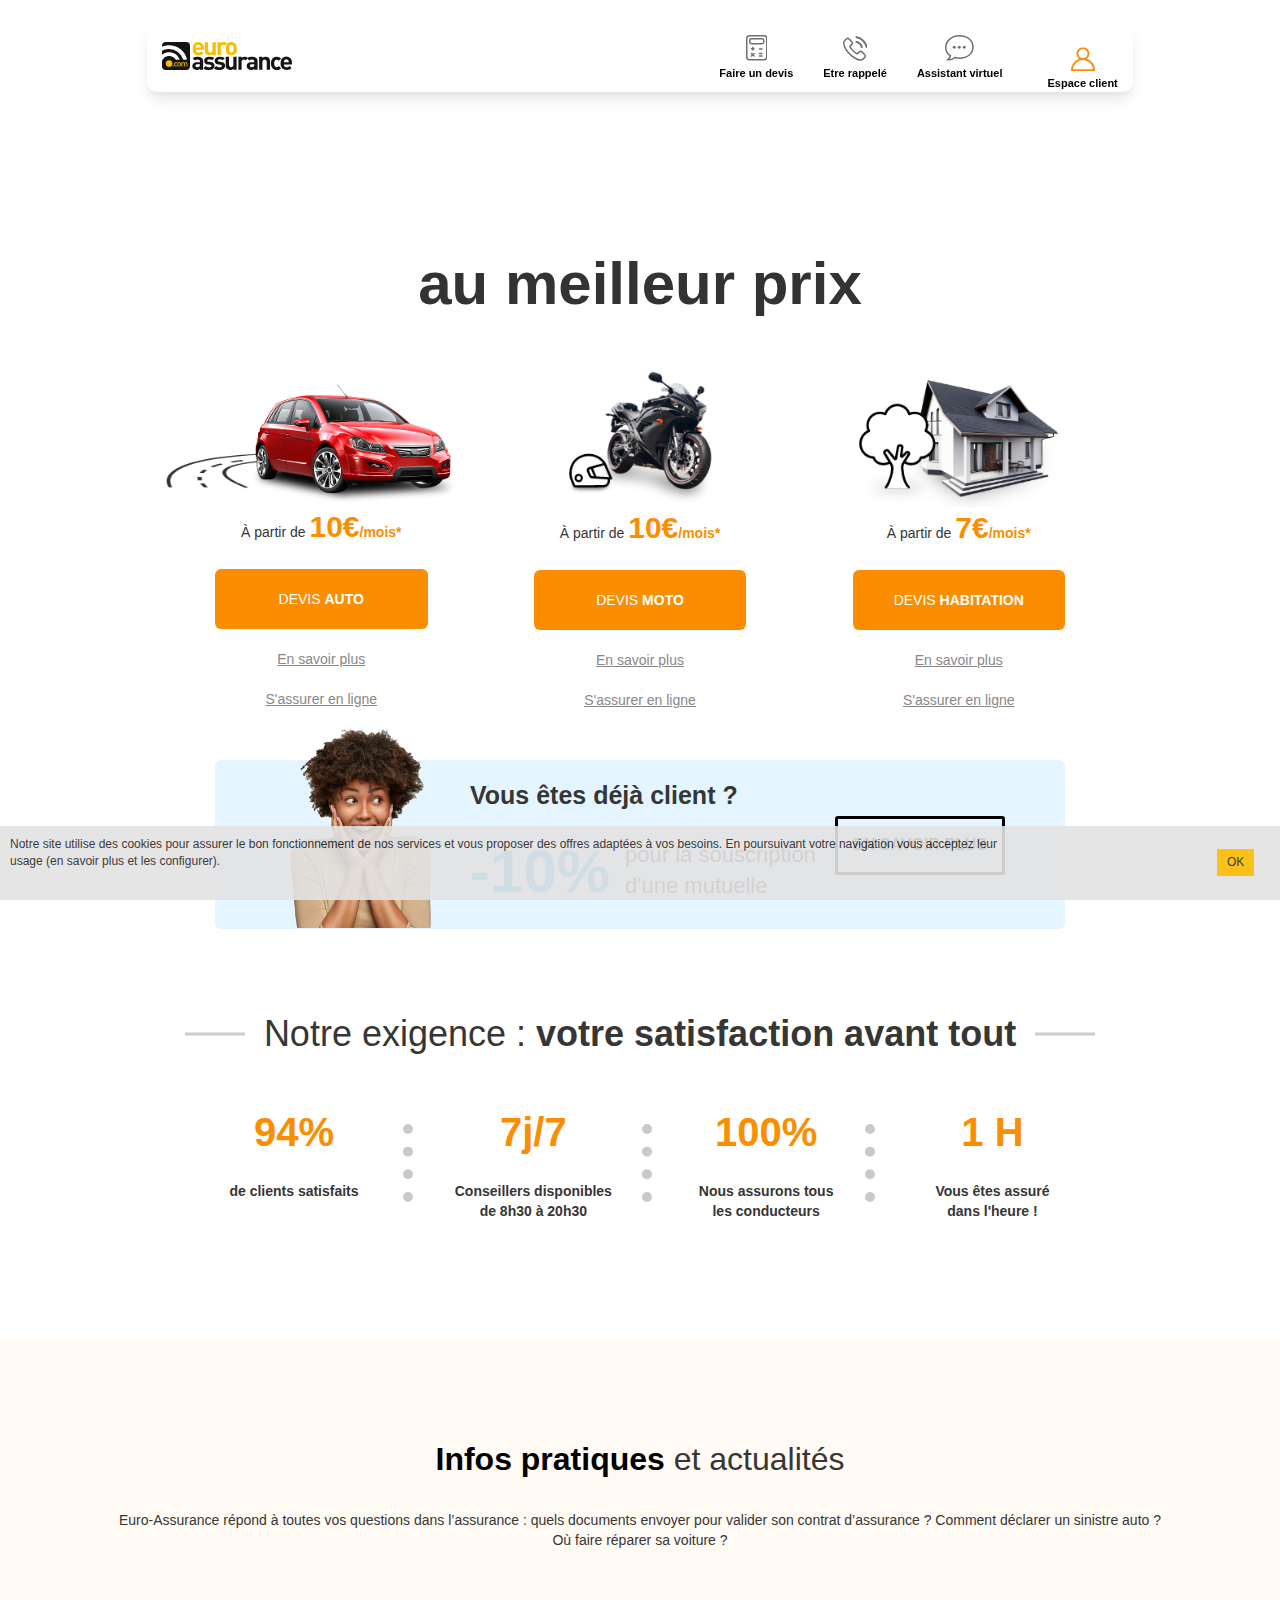
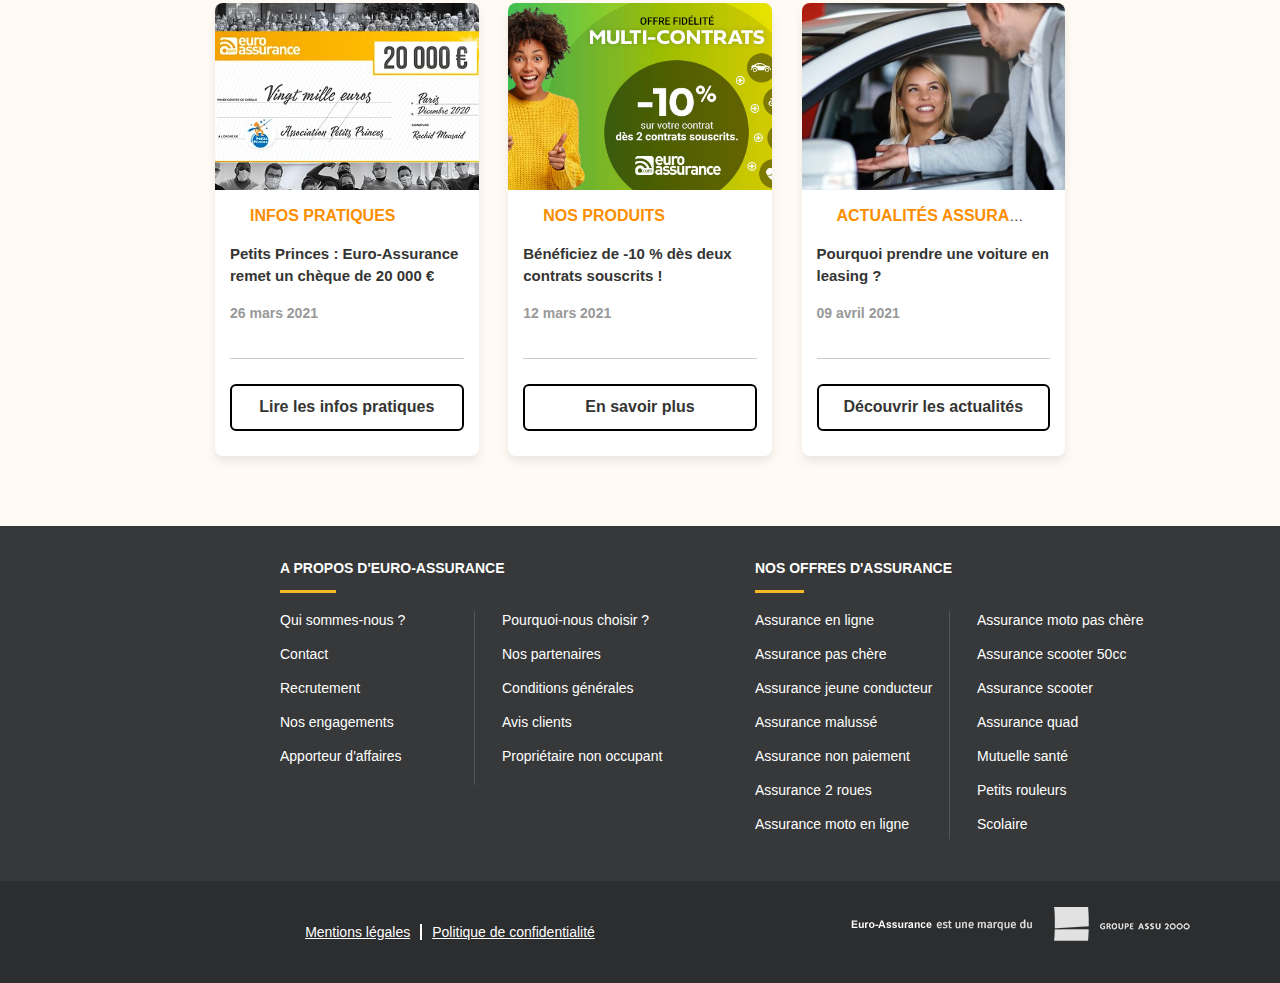
==== index.html @ 983e8f06 "Init" ====
<!DOCTYPE html>
<!-- saved from url=(0074)https://web.archive.org/web/20210410021031/https://www.euro-assurance.com/ -->
<html lang="fr" class="no-js js" data-kantu="1"><head><meta http-equiv="Content-Type" content="text/html; charset=UTF-8"><script async="" src="./misc/di.js.téléchargement"></script><script type="text/javascript" async="" src="./misc/f.txt" charset="utf-8" id="tc_script_0.44327417695473254"></script><script src="./misc/analytics.js.téléchargement" type="text/javascript"></script>
<script type="text/javascript">window.addEventListener('DOMContentLoaded',function(){var v=archive_analytics.values;v.service='wb';v.server_name='wwwb-app12.us.archive.org';v.server_ms=302;archive_analytics.send_pageview({});});</script><script type="text/javascript" src="./misc/playback.bundle.js.téléchargement" charset="utf-8"></script>
<script type="text/javascript" src="./misc/wombat.js.téléchargement" charset="utf-8"></script>
<script type="text/javascript">
  __wm.init("https://web.archive.org/web");
  __wm.wombat("https://www.euro-assurance.com/","20210410021031","https://web.archive.org/","web","/_static/",
	      "1618020631");
</script>
<link rel="stylesheet" type="text/css" href="./misc/banner-styles.css">
<link rel="stylesheet" type="text/css" href="./misc/iconochive.css">
<!-- End Wayback Rewrite JS Include -->
<script>fstrz=false;BOOMR_lstart = new Date().getTime();FRZ_GLOBAL_CUSTOMER_KEY="5998";BOOMR_GLOBAL_CONFIG = {beacon_url: "https://web.archive.org/web/20210410021031/https://www.euro-assurance.com/fstrz/r/stats-euwest1.fzcdn.net/beacon"};(function(){if(!window.BOOMR||!window.BOOMR.version&&!window.BOOMR.snippetExecuted){window.BOOMR=window.BOOMR||{},window.BOOMR.snippetStart=(new Date).getTime(),window.BOOMR.snippetExecuted=!0,window.BOOMR.snippetVersion=12,window.BOOMR.url="https://web.archive.org/web/20210410021031/https://www.euro-assurance.com/fstrz/r/stats-euwest1.fzcdn.net/boomerang-1.650.0.1574759547.0.min.js";var where=document.currentScript||document.getElementsByTagName("script")[0],promoted=!1,LOADER_TIMEOUT=3e3;window.addEventListener?window.addEventListener("load",boomerangSaveLoadTime,!1):window.attachEvent&&window.attachEvent("onload",boomerangSaveLoadTime);var win=window;"performance"in win&&win.performance&&win.performance.timing&&win.performance.timing.loadEventStart||"complete"===document.readyState?boomerangLoad():win.addEventListener?win.addEventListener("load",windowOnLoad,!1):win.attachEvent&&win.attachEvent("onload",windowOnLoad)}function promote(){if(!promoted){var script=document.createElement("script");script.id="boomr-scr-as",script.src=window.BOOMR.url,script.async=!0,where.parentNode.appendChild(script),promoted=!0}}function iframeLoader(wasFallback){promoted=!0;var dom,doc=document,bootstrap,iframe,iframeStyle,win=window;if(window.BOOMR.snippetMethod=wasFallback?"if":"i",bootstrap=function(parent,scriptId){var script=doc.createElement("script");script.id=scriptId||"boomr-if-as",script.src=window.BOOMR.url,BOOMR_lstart=(new Date).getTime(),(parent=parent||doc.body).appendChild(script)},!window.addEventListener&&window.attachEvent&&navigator.userAgent.match(/MSIE [67]./))return window.BOOMR.snippetMethod="s",void bootstrap(where.parentNode,"boomr-async");(iframe=document.createElement("IFRAME")).src="about:blank",iframe.title="",iframe.role="presentation",iframe.loading="eager",(iframeStyle=(iframe.frameElement||iframe).style).width=0,iframeStyle.height=0,iframeStyle.border=0,iframeStyle.display="none",where.parentNode.appendChild(iframe);try{win=iframe.contentWindow,doc=win.document.open()}catch(e){dom=document.domain,iframe.src="javascript:var d=document.open();d.domain='"+dom+"';void(0);",win=iframe.contentWindow,doc=win.document.open()}dom?(doc._boomrl=function(){this.domain=dom,bootstrap()},doc.write("<body onload='document._boomrl();'>")):(win._boomrl=function(){bootstrap()},win.addEventListener?win.addEventListener("load",win._boomrl,!1):win.attachEvent&&win.attachEvent("onload",win._boomrl)),doc.close()}function boomerangLoad(){var link=document.createElement("link");link.relList&&"function"==typeof link.relList.supports&&link.relList.supports("preload")&&"as"in link?(window.BOOMR.snippetMethod="p",link.href=window.BOOMR.url,link.rel="preload",link.as="script",link.addEventListener("load",promote),link.addEventListener("error",(function(){iframeLoader(!0)})),setTimeout((function(){promoted||iframeLoader(!0)}),LOADER_TIMEOUT),BOOMR_lstart=(new Date).getTime(),where.parentNode.appendChild(link)):iframeLoader(!1)}function boomerangSaveLoadTime(e){window.BOOMR_onload=e&&e.timeStamp||(new Date).getTime()}function windowOnLoad(e){boomerangSaveLoadTime(e),setTimeout(boomerangLoad,0)}})();;</script>
  
  <meta content="width=device-width, initial-scale=1, maximum-scale=1" name="viewport">
  <title>Assurance auto, 2 roues, habitation - Euro-Assurance</title>
  <!--[if IE]><![endif]-->

<link rel="shortcut icon" href="https://web.archive.org/web/20210410021031im_/https://www.euro-assurance.com/sites/all/themes/custom/ea/html/desktop/images/favicon.ico" type="image/vnd.microsoft.icon">
<meta name="description" content="Votre assurance en ligne sur Euro-Assurance : courtier en assurance auto, moto, scooter et habitation. Devis gratuit et sans engagement.">
<meta name="generator" content="Drupal 7 (http://drupal.org)">
<link rel="canonical" href="https://web.archive.org/web/20210410021031/https://www.euro-assurance.com/">
<link rel="shortlink" href="https://web.archive.org/web/20210410021031/https://www.euro-assurance.com/">
<script type="text/javascript">window.kameleoonLoadingTimeout=1000;window.kameleoonQueue=kameleoonQueue||[];window.kameleoonStartLoadTime=new Date().getTime();if(!document.getElementById("kameleoonLoadingStyleSheet")&&!window.kameleoonDisplayPageTimeOut){var b=document.getElementsByTagName("script")[0];var c="* { visibility: hidden !important; background-image: none !important; }";var d=document.createElement("style");d.type="text/css";d.id="kameleoonLoadingStyleSheet";if(d.styleSheet){d.styleSheet.cssText=c}else{d.appendChild(document.createTextNode(c))}b.parentNode.insertBefore(d,b);window.kameleoonDisplayPage=function(e){if(!e){window.kameleoonTimeout=true}if(d.parentNode){d.parentNode.removeChild(d)}};window.kameleoonDisplayPageTimeOut=window.setTimeout(window.kameleoonDisplayPage,kameleoonLoadingTimeout)};</script>
<script type="text/javascript" src="./misc/kameleoon.js.téléchargement" async="true"></script><meta property="og:site_name" content="Euro Assurance">
<meta property="og:type" content="website">
<meta property="og:url" content="https://web.archive.org/web/20210410021031/https://www.euro-assurance.com/">
<meta property="og:title" content="Assurance auto, 2 roues, habitation - Euro-Assurance">
<meta property="og:description" content="Votre assurance en ligne sur Euro-Assurance : courtier en assurance auto, moto, scooter et habitation. Devis gratuit et sans engagement.">
<meta itemprop="name" content="Euro Assurance">
<meta name="google-site-verification" content="ds05KDS5yDEhE_iGtbTRXfi654qirUCCuFR5kE83rmo">
<noscript><iframe src="//web.archive.org/web/20210410021031if_/https://redirect1207.tagcommander.com/utils/noscript.php?id=2&amp;amp;amp;mode=iframe" width="1" height="1" rel="noindex,nofollow"/>
</noscript>  <link type="text/css" rel="stylesheet" href="./misc/css__qIBq_9tiaeveBXQemImBWTWK6DyTpMRIu-HMx687T7Y__07KJFGp1AFfUG1MCM8dTjbymkbqiF1RNSVvhlpgEocc__3mENYGzsCsnCvktbGt7_fWN9IJc759X5ycbFdyeZ2_E.css" media="all">
<link type="text/css" rel="stylesheet" href="./misc/css__Oi4HbNRkWKoqBOgUm60Rj7aD_yK8hUet2hAb31PlP_U__fr5c3e_DAOZP9qVfDhmmehM4gIUiSqgYQ_C34fcNAhE__3mENYGzsCsnCvktbGt7_fWN9IJc759X5ycbFdyeZ2_E.css" media="all">
  <script type="text/javascript" src="./misc/js___FxFisPbcctP-u1eMTmBbhtoaVcf10Kvov9lv5ayyHk__qnqM4vWuLLEkb0CDZahWRgkH-d9oyqPTMWTqDNiszXU__3mENYGzsCsnCvktbGt7_fWN9IJc759X5ycbFdyeZ2_E.js.téléchargement"></script>
<script type="text/javascript" src="./misc/js__AMuAJ6AEv4dLaqxRcXYa9KZOcXQymhyoK3CoVzDQ4S4__8HcchDmVYM_YXwstm-VEtsLojOc9hbANH3pFX6_cQj0__3mENYGzsCsnCvktbGt7_fWN9IJc759X5ycbFdyeZ2_E.js.téléchargement"></script>
<script type="text/javascript" src="./misc/js__W3J4tpj5Heqz9yITPXR5_4M-zfjAhNkaKVlfmRJFz60__RZITJB8kkl-ilakeM3jNCmX9fWULMp46H-tZqbTx99w__3mENYGzsCsnCvktbGt7_fWN9IJc759X5ycbFdyeZ2_E.js.téléchargement"></script>
<script type="text/javascript" src="./misc/tc_head_frea.js.téléchargement"></script><script id="tc_script_231_1" src="./misc/js"></script>
<script type="text/javascript" src="./misc/js__I72vJK_caz3l_AJfn3Z79KG_8Prweydrtv2UegQl-b0__EWpr7uWq781ByUkerfiMBIUZXZa81shq9RiOpDYuMSE__3mENYGzsCsnCvktbGt7_fWN9IJc759X5ycbFdyeZ2_E.js.téléchargement"></script>
<script type="text/javascript" src="./misc/js__HP4eT0Nzh_XvPj__3BzoMD8eXhBuGJmQvqdPMz0bnrs____VmsCSDC7cXQeScaCaZbI-jaUAKEdHxPmsfDt9bXx4__3mENYGzsCsnCvktbGt7_fWN9IJc759X5ycbFdyeZ2_E.js.téléchargement"></script>
<script type="text/javascript">
<!--//--><![CDATA[//><!--
jQuery.extend(Drupal.settings,{"basePath":"\/","pathPrefix":"","ajaxPageState":{"theme":"ea","theme_token":"hXK5nDeXQx29eQVi-ezxH0ltrK_nRJPlG440DEYYVrc","jquery_version":"1.11","css":{"modules\/system\/system.base.css":1,"misc\/ui\/jquery.ui.core.css":1,"misc\/ui\/jquery.ui.theme.css":1,"modules\/comment\/comment.css":1,"sites\/all\/modules\/contrib\/date\/date_api\/date.css":1,"sites\/all\/modules\/contrib\/date\/date_popup\/themes\/datepicker.1.7.css":1,"modules\/user\/user.css":1,"sites\/all\/modules\/contrib\/video_filter\/video_filter.css":1,"sites\/all\/modules\/contrib\/youtube\/css\/youtube.css":1,"sites\/all\/modules\/contrib\/views\/css\/views.css":1,"sites\/all\/modules\/contrib\/ckeditor\/css\/ckeditor.css":1,"sites\/all\/modules\/contrib\/ctools\/css\/modal.css":1,"sites\/all\/modules\/contrib\/ctools\/css\/ctools.css":1,"sites\/all\/modules\/contrib\/panels\/css\/panels.css":1,"sites\/all\/themes\/custom\/ea\/html\/desktop\/css\/hp-v2.css":1,"sites\/all\/modules\/contrib\/addtoany\/addtoany.css":1,"sites\/all\/themes\/custom\/ea\/html\/lib\/royalslider\/royalslider.min.css":1,"sites\/all\/themes\/custom\/ea\/html\/lib\/royalslider\/skins\/default-inverted\/rs-default-inverted.min.css":1,"sites\/all\/themes\/custom\/ea\/html\/lib\/lightview\/css\/lightview.min.css":1,"sites\/all\/themes\/custom\/ea\/html\/lib\/easy-autocomplete\/easy-autocomplete.min.css":1,"sites\/all\/themes\/custom\/ea\/html\/lib\/easy-autocomplete\/easy-autocomplete.themes.min.css":1,"sites\/all\/themes\/custom\/ea\/html\/lib\/bootstrap\/css\/bootstrap.min.css":1,"sites\/all\/themes\/custom\/ea\/html\/desktop\/css\/style.css":1,"sites\/all\/themes\/custom\/ea\/html\/desktop\/css\/new-style.css":1,"sites\/all\/themes\/custom\/ea\/ea_custom.css":1},"js":{"sites\/all\/themes\/custom\/ea\/restore-jquery.js":1,"sites\/all\/themes\/custom\/ea\/html\/lib\/bootstrap\/js\/bootstrap.min.js":1,"sites\/all\/themes\/custom\/ea\/html\/lib\/waypoints\/js\/jquery.waypoints.min.js":1,"sites\/all\/themes\/custom\/ea\/html\/lib\/velocity\/js\/jquery.velocity.min.js":1,"sites\/all\/themes\/custom\/ea\/html\/lib\/velocity\/js\/velocity.ui.min.js":1,"sites\/all\/themes\/custom\/ea\/html\/lib\/infinite\/js\/infinite.min.js":1,"sites\/all\/themes\/custom\/ea\/html\/lib\/match-height\/js\/jquery.matchHeight.min.js":1,"sites\/all\/themes\/custom\/ea\/html\/lib\/image-scale\/js\/image-scale.min.js":1,"sites\/all\/themes\/custom\/ea\/html\/lib\/imagesloaded\/js\/imagesloaded.pkgd.min.js":1,"sites\/all\/themes\/custom\/ea\/html\/lib\/sticky\/js\/sticky.min.js":1,"sites\/all\/themes\/custom\/ea\/html\/lib\/webfontloader\/js\/webfontloader.min.js":1,"sites\/all\/themes\/custom\/ea\/html\/lib\/jquery-validation\/js\/jquery.validate.min.js":1,"sites\/all\/themes\/custom\/ea\/html\/lib\/flexnav\/js\/jquery.flexnav.min.js":1,"sites\/all\/modules\/contrib\/jquery_update\/replace\/jquery\/1.11\/jquery.min.js":1,"misc\/jquery.once.js":1,"misc\/drupal.js":1,"sites\/all\/modules\/contrib\/jquery_update\/replace\/ui\/ui\/minified\/jquery.ui.core.min.js":1,"sites\/all\/modules\/contrib\/jquery_update\/replace\/jquery.form\/3\/jquery.form.min.js":1,"misc\/ajax.js":1,"sites\/all\/modules\/contrib\/jquery_update\/js\/jquery_update.js":1,"public:\/\/languages\/fr_ffR3D2_zoeCN1UjVyL6syr9LMrceK4zKsXupXD4L9ME.js":1,"sites\/all\/modules\/contrib\/ctools\/js\/modal.js":1,"sites\/all\/themes\/custom\/ea\/apps-over.js":1,"sites\/all\/themes\/custom\/ea\/apps-ea.js":1,"sites\/all\/modules\/custom\/ea_common\/js\/ea_common_modal.js":1,"\/external\/assets\/tc_head_frea.js":1}},"CToolsModal":{"loadingText":"Loading...","closeText":"Close Window","closeImage":"\u003Cimg typeof=\u0022foaf:Image\u0022 src=\u0022https:\/\/www.euro-assurance.com\/sites\/all\/modules\/contrib\/ctools\/images\/icon-close-window.png\u0022 alt=\u0022Close window\u0022 title=\u0022Close window\u0022 \/\u003E","throbber":"\u003Cimg typeof=\u0022foaf:Image\u0022 src=\u0022https:\/\/www.euro-assurance.com\/sites\/all\/modules\/contrib\/ctools\/images\/throbber.gif\u0022 alt=\u0022En cours de chargement\u0022 title=\u0022Loading...\u0022 \/\u003E"},"amae-modal-style":{"modalSize":{"type":"dynamic","width":400,"height":400,"addWidth":0,"addHeight":0,"contentRight":60,"contentBottom":80},"modalOptions":{"opacity":0.6,"background-color":"#000"},"animation":"fadeIn","modalTheme":"amae_common_modal_popup"},"amae-modal-style-error":{"modalSize":{"type":"dynamic","width":400,"height":400,"addWidth":0,"addHeight":0,"contentRight":60,"contentBottom":80},"modalOptions":{"opacity":0.6,"background-color":"#000"},"animation":"fadeIn","modalTheme":"amae_common_modal_popup_error"},"ea-modal-style":{"modalSize":{"type":"dynamic","width":400,"height":400,"addWidth":0,"addHeight":0,"contentRight":60,"contentBottom":80},"modalOptions":{"opacity":0.6,"background-color":"#000"},"animation":"fadeIn","modalTheme":"ea_common_modal_popup"},"ea-modal-style-error":{"modalSize":{"type":"dynamic","width":400,"height":400,"addWidth":0,"addHeight":0,"contentRight":60,"contentBottom":80},"modalOptions":{"opacity":0.6,"background-color":"#000"},"animation":"fadeIn","modalTheme":"ea_common_modal_popup_error"},"ea_sharecount_entity_id":"21422","better_exposed_filters":{"views":{"hp_actus":{"displays":{"block":{"filters":[]},"block_1":{"filters":[]},"block_2":{"filters":[]}}}}},"video_filter":{"url":{"ckeditor":"\/video_filter\/dashboard\/ckeditor"},"instructions_url":"\/video_filter\/instructions","modulepath":"sites\/all\/modules\/contrib\/video_filter"},"pathToTheme":"https:\/\/web.archive.org\/web\/20210410021031\/https:\/\/www.euro-assurance.com\/sites\/all\/themes\/custom\/ea"});
//--><!]]>
</script>
<script type="text/javascript" async="" src="./misc/smarttag.js.téléchargement"></script><script type="text/javascript" src="chrome-extension://aadgmnobpdmgmigaicncghmmoeflnamj/ng-inspector.js"></script><link rel="prefetch" href="https://web.archive.org/web/20210410021031/https://www.euro-assurance.com/index.php"><link rel="prefetch" href="https://web.archive.org/web/20210410021031/https://www.euro-assurance.com/Proximeo/connexionClient.do"><link rel="prefetch" href="https://web.archive.org/web/20210410021031/https://www.euro-assurance.com/callback/nojs/head/0000000000/21422"><link rel="prefetch" href="https://web.archive.org/web/20210410021031/https://www.euro-assurance.com/"><link rel="prefetch" href="https://web.archive.org/web/20210410021031/https://www.euro-assurance.com/devis-auto"><style type="text/css" data-di-rand="1618020664211">#footer_tc_privacy_container_text{width:79%;display:inline-block;}#footer_tc_privacy_container_button,#footer_tc_privacy_container_text{vertical-align:middle;}#footer_tc_privacy_container_button{width:19%;display:inline-block;}#footer_tc_privacy_button{float: right;}@media(min-width: 768px) and (max-width: 979px){#footer_tc_privacy_container_text{width:69%;}#footer_tc_privacy_container_button{width:29%;}}@media(max-width: 767px)   {#footer_tc_privacy_container_text{width:100%;}#footer_tc_privacy_container_button{width:100%;}#footer_tc_privacy_button{margin:0 0 0 0;float: none;width:100%;}}</style><script id="tc_script_1618020652135" type="text/javascript" src="./misc/sync" async="" defer=""></script></head>
<body id="top" class="html front not-logged-in no-sidebars page-node page-node- page-node-21422 node-type-accueil-v3   home " cz-shortcut-listen="true"><script type="text/javascript" async="" src="./misc/cs.min.js.téléchargement" charset="utf-8" id="tc_script_0.7652949245541838"></script><script type="text/javascript" async="" src="./misc/privacy_7.js.téléchargement" charset="utf-8" id="tc_script_0.2285536694101509"></script><script type="text/javascript" async="" src="./misc/privacy_v2_12.js.téléchargement" charset="utf-8" id="tc_script_0.10444101508916323"></script><!-- BEGIN WAYBACK TOOLBAR INSERT -->
<style type="text/css" data-di-rand="1618020664211">
body {
  margin-top:0 !important;
  padding-top:0 !important;
  /*min-width:800px !important;*/
}
</style>
<script>__wm.rw(0);</script>
<div id="wm-ipp-base" lang="en" style="display: block; direction: ltr;">
</div><div id="wm-ipp-print">The Wayback Machine - https://web.archive.org/web/20210410021031/https://www.euro-assurance.com/</div>
<div id="donato" style="position:relative;width:100%;">
  <div id="donato-base">
    <iframe id="donato-if" src="./misc/donate.html" scrolling="no" frameborder="0" style="width:100%; height:100%">
    </iframe>
  </div>
</div><script type="text/javascript">
__wm.bt(650,27,25,2,"web","https://www.euro-assurance.com/","20210410021031",1996,"/_static/",["/_static/css/banner-styles.css?v=omkqRugM","/_static/css/iconochive.css?v=qtvMKcIJ"], false);
  __wm.rw(1);
</script>
<!-- END WAYBACK TOOLBAR INSERT -->
<div class="overlay-tooltip"></div>

  
<header id="site-header" class="hidden-print">
    
  
    <a href="https://web.archive.org/web/20210410021031/https://www.euro-assurance.com/index.php" class="logo text-center" title="" data-di-id="di-id-638f3d2-cb56e00f">
    <img src="./misc/ea_logo.svg" alt="Euro-Assurance Logo" class="imglogo">
  </a>
  
    
  <div class="site-header-actions">
    <a href="https://web.archive.org/web/20210410021031/https://www.euro-assurance.com/Proximeo/connexionClient.do" title="" id="header-se-connecter" target="_blank" data-di-id="#header-se-connecter">
      <svg xmlns="http://www.w3.org/2000/svg" width="24" height="24" viewBox="0 0 24 24" data-di-rand="1618020664233">
        <defs><style data-di-rand="1618020664211">.c{fill:#fb8e00;}</style></defs>
        <g transform="translate(0)">
          <path class="c" d="M20.485,14.57a11.951,11.951,0,0,0-4.646-2.89,6.472,6.472,0,1,0-7.678,0A12.019,12.019,0,0,0,0,23.055.945.945,0,0,0,.945,24H23.055A.945.945,0,0,0,24,23.055,11.921,11.921,0,0,0,20.485,14.57ZM7.417,6.472A4.583,4.583,0,1,1,12,11.055,4.588,4.588,0,0,1,7.417,6.472ZM1.933,22.111a10.111,10.111,0,0,1,20.133,0Z" transform="translate(0 0)"></path>
        </g>
      </svg>
      <span>Espace client</span>
    </a>
  </div>
  <span class="menu-title">Menu Principal</span>
  <div class="sticky-nav bottom-nav">
    <ul>
      <li>
        <a href="https://web.archive.org/web/20210410021031/https://www.euro-assurance.com/callback/nojs/head/0000000000/21422" class="open-callback ctools-use-modal ctools-modal-ea-modal-style btn-ea btn-as transparent ctools-use-modal-processed" data-di-id="di-id-7d1a1744-cb2f67e4"><svg xmlns="http://www.w3.org/2000/svg" width="21.5" height="25.5" viewBox="0 0 21.5 25.5" data-di-rand="1618020664234"><defs><style data-di-rand="1618020664212">.first-nav-fill{fill:#fff;stroke:#707070;stroke-width:1.5px;}.second-nav-fill{fill:#707070;}</style></defs><g transform="translate(-1314.25 -81.75)"><path class="first-nav-fill" d="M19.25,0H4.75A2.752,2.752,0,0,0,2,2.75v18.5A2.752,2.752,0,0,0,4.75,24h14.5A2.752,2.752,0,0,0,22,21.25V2.75A2.752,2.752,0,0,0,19.25,0ZM19,6.25A1.752,1.752,0,0,1,17.25,8H6.75A1.752,1.752,0,0,1,5,6.25V4.75A1.752,1.752,0,0,1,6.75,3h10.5A1.752,1.752,0,0,1,19,4.75Z" transform="translate(1313 82.5)"></path><path class="second-nav-fill" d="M9.78,18.72a.75.75,0,1,1-1.06,1.06L8,19.061l-.72.72a.75.75,0,0,1-1.06-1.062L6.939,18l-.72-.72A.75.75,0,1,1,7.28,16.219l.72.72.72-.72A.75.75,0,1,1,9.781,17.28l-.72.72Zm-.53-5.97h-.5v.5a.75.75,0,0,1-1.5,0v-.5h-.5a.75.75,0,0,1,0-1.5h.5v-.5a.75.75,0,0,1,1.5,0v.5h.5a.75.75,0,0,1,0,1.5Zm8,7.25h-2.5a.75.75,0,0,1,0-1.5h2.5a.75.75,0,0,1,0,1.5Zm0-2.5h-2.5a.75.75,0,0,1,0-1.5h2.5a.75.75,0,0,1,0,1.5Zm0-4.5h-2.5a.75.75,0,0,1,0-1.5h2.5a.75.75,0,0,1,0,1.5Z" transform="translate(1313 83.5)"></path></g></svg><p>Faire un devis</p></a>      </li>
      <li>
        <a href="https://web.archive.org/web/20210410021031/https://www.euro-assurance.com/callback/nojs/head/0000000000/21422" class="open-callback ctools-use-modal ctools-modal-ea-modal-style btn-ea btn-as transparent ctools-use-modal-processed" data-di-id="di-id-12e38599-ce21958f"><svg xmlns="http://www.w3.org/2000/svg" width="24.748" height="24.75" viewBox="0 0 24.748 24.75" data-di-rand="1618020664236"><defs><style data-di-rand="1618020664212">.first-nav-fill{fill:#fff;stroke:#707070;stroke-width:1.5px;}.second-nav-fill{fill:#707070;}</style></defs><g transform="translate(0.748)"><path class="first-nav-fill" d="M18.2,59.674a1.677,1.677,0,0,0-2.535,0c-.593.588-1.185,1.175-1.768,1.773a.349.349,0,0,1-.488.09c-.384-.209-.792-.379-1.161-.608a18.388,18.388,0,0,1-4.433-4.035,10.5,10.5,0,0,1-1.589-2.545.365.365,0,0,1,.09-.468c.593-.573,1.171-1.161,1.753-1.748a1.684,1.684,0,0,0,0-2.6c-.463-.468-.926-.926-1.39-1.395s-.951-.961-1.435-1.435a1.688,1.688,0,0,0-2.535,0C2.11,47.3,1.537,47.9.93,48.482a2.886,2.886,0,0,0-.907,1.948,8.251,8.251,0,0,0,.638,3.551,21.58,21.58,0,0,0,3.83,6.381,23.7,23.7,0,0,0,7.85,6.141,11.353,11.353,0,0,0,4.348,1.265,3.187,3.187,0,0,0,2.735-1.041c.508-.568,1.081-1.086,1.619-1.629a1.7,1.7,0,0,0,.01-2.58Q19.633,61.091,18.2,59.674Z" transform="translate(-0.006 -43.776)"></path><path class="second-nav-fill" d="M243.4,103.279l1.889-.322A8.479,8.479,0,0,0,238.12,96l-.266,1.9a6.553,6.553,0,0,1,5.549,5.38Z" transform="translate(-226.104 -91.256)"></path><path class="second-nav-fill" d="M251.006,3.982A13.928,13.928,0,0,0,243.02,0l-.266,1.9a12.153,12.153,0,0,1,10.284,9.966l1.889-.322A14.03,14.03,0,0,0,251.006,3.982Z" transform="translate(-230.927)"></path></g></svg><p>Etre rappelé</p></a>      </li>
      <li>
        <a onclick="dydu.chatbox.togglePopin(true);" class="help-chatbot" data-di-id="di-id-7d6118bb-65e12501">
          <svg xmlns="http://www.w3.org/2000/svg" width="28.758" height="25.5" viewBox="0 0 28.758 25.5" data-di-rand="1618020664239">
            <defs>
              <style data-di-rand="1618020664212">.first-nav-fill{fill:#fff;stroke:#707070;stroke-width:1.5px;}.second-nav-fill{fill:#707070;}</style>
            </defs>
            <g transform="translate(-1599.25 -50.25)">
              <g transform="translate(1600 20.452)">
                <g transform="translate(0 30.548)">
                  <path class="first-nav-fill" d="M3.969,54.548H2.037L3.4,53.182a4.621,4.621,0,0,0,1.32-2.733A9.741,9.741,0,0,1,0,42.239c0-5.8,5.329-11.691,13.675-11.691,8.842,0,13.583,5.422,13.583,11.183,0,5.8-4.791,11.217-13.583,11.217a18.424,18.424,0,0,1-4.582-.583,7.157,7.157,0,0,1-5.125,2.183Z" transform="translate(0 -30.548)"></path>
                </g>
              </g>
              <g transform="translate(2 1)">
                <circle class="second-nav-fill" cx="1.5" cy="1.5" r="1.5" transform="translate(1610 60)"></circle>
                <circle class="second-nav-fill" cx="1.5" cy="1.5" r="1.5" transform="translate(1605 60)"></circle>
                <circle class="second-nav-fill" cx="1.5" cy="1.5" r="1.5" transform="translate(1615 60)"></circle>
              </g>
            </g>
          </svg>
          <p>Assistant virtuel</p>
        </a>
      </li>
    </ul>
  </div>
</header>

<div id="site-cache"></div>


<nav id="site-navigation">
  <ul class="menu"><li class="first expanded"><a href="https://web.archive.org/web/20210410021031/https://www.euro-assurance.com/" class="prevent-default active" data-di-id="di-id-a7e8a56e-b648acc0">NOS PRODUITS</a><ul class="menu"><li class="first expanded"><a href="https://web.archive.org/web/20210410021031/https://www.euro-assurance.com/" class="active-l active" data-di-id="di-id-d34cadbf-fc9e217c">Assurance Véhicule<div class="wrap"><span class="arrow-up"><span></span><span></span></span></div></a><ul class="menu"><li class="first expanded container-tags"><a href="https://web.archive.org/web/20210410021031/https://www.euro-assurance.com/" class="active" data-di-id="di-id-d34cadbf-300ab7e3">Tag Nav</a><ul class="menu"><li class="first leaf"><a href="https://web.archive.org/web/20210410021031/https://www.euro-assurance.com/nos-produits/evolution-tarifaire-petit-rouleur-reduction" data-di-id="di-id-38f25a05-4049fe72">Petits rouleurs</a></li>
<li class="last leaf"><a href="https://web.archive.org/web/20210410021031/https://www.euro-assurance.com/assurance-pas-chere" data-di-id="di-id-2fbc7b3-3a5d4058">Assurance pas chère</a></li>
</ul></li>
<li class="expanded"><span class="content-subtitle-nav">Assurance <span class="subtitle-nav">AUTO</span></span><ul class="menu"><li class="first leaf"><a href="https://web.archive.org/web/20210410021031/https://www.euro-assurance.com/assurance-auto" data-di-id="di-id-f59c012b-6c1f52f5">Auto</a></li>
<li class="leaf"><a href="https://web.archive.org/web/20210410021031/https://www.euro-assurance.com/assurance-voiture-sans-permis" data-di-id="di-id-2fbc7b3-35497d4">Voiture Sans Permis</a></li>
<li class="leaf"><a href="https://web.archive.org/web/20210410021031/https://www.euro-assurance.com/assurance-auto-professionnelle" data-di-id="di-id-2fbc7b3-32a8197a">Auto Professionnelle</a></li>
<li class="last leaf"><a href="https://web.archive.org/web/20210410021031/https://www.euro-assurance.com/assurance-camping-car" data-di-id="di-id-92096ab4-a4275c61">Camping car</a></li>
</ul></li>
<li class="expanded"><span class="content-subtitle-nav">Assurance <span class="subtitle-nav">Deux roues</span></span><ul class="menu"><li class="first leaf"><a href="https://web.archive.org/web/20210410021031/https://www.euro-assurance.com/assurance-moto" data-di-id="di-id-f59c012b-3778cbeb">Moto</a></li>
<li class="leaf"><a href="https://web.archive.org/web/20210410021031/https://www.euro-assurance.com/assurance-cyclo" data-di-id="di-id-c46cdb0f-ba6fdf8d">Cyclo et scooter 49 cc</a></li>
<li class="leaf"><a href="https://web.archive.org/web/20210410021031/https://www.euro-assurance.com/assurance-scooter" data-di-id="di-id-2fbc7b3-226220c3">Scooter plus de 80cc</a></li>
<li class="leaf"><a href="https://web.archive.org/web/20210410021031/https://www.euro-assurance.com/assurance-quad" data-di-id="di-id-f59c012b-9c613af6">Quad</a></li>
<li class="last leaf"><a href="https://web.archive.org/web/20210410021031/https://www.euro-assurance.com/assurance-moto/assurance-moto-tout-terrain" data-di-id="di-id-993ec990-9af81320">Moto tout terrain</a></li>
</ul></li>
<li class="expanded"><span class="content-subtitle-nav">Nouvelle <span class="subtitle-nav">Mobilité</span></span><ul class="menu"><li class="first leaf"><a href="https://web.archive.org/web/20210410021031/https://www.euro-assurance.com/assurance-trottinette-electrique-hoverboard-gyropode" data-di-id="di-id-7917be0f-adef6fd6">Trottinettes électriques</a></li>
<li class="leaf"><a href="https://web.archive.org/web/20210410021031/https://www.euro-assurance.com/assurance-trottinette-electrique-hoverboard-gyropode" data-di-id="di-id-3a051129-4f0bab72">Gyropode</a></li>
<li class="leaf"><a href="https://web.archive.org/web/20210410021031/https://www.euro-assurance.com/assurance-velo-electrique" data-di-id="di-id-38f25a05-c38b420">Vélo Electrique</a></li>
<li class="last leaf"><a href="https://web.archive.org/web/20210410021031/https://www.euro-assurance.com/assurance-speed-bike" data-di-id="di-id-d48e5f83-532096c2">Speed Bike</a></li>
</ul></li>
<li class="leaf promo_link_vertical"><a href="https://web.archive.org/web/20210410021031/https://www.euro-assurance.com/assurance-moto" style="background-image: url(&quot;/web/20210410021031im_/https://www.euro-assurance.com/sites/default/files/ea-ban-menu-moto-200x400.jpg&quot;)" data-di-id="di-id-25f2b1ba-863243c6">Promo lien moto vertical</a></li>
<li class="last leaf promo_link_vertical"><a href="https://web.archive.org/web/20210410021031/https://www.euro-assurance.com/mutuelle-sante" style="background-image: url(&quot;/web/20210410021031im_/https://www.euro-assurance.com/sites/default/files/ea-ban-menu-sante-200x400.jpg&quot;)" data-di-id="di-id-993ec990-89b8e857">BLOC PROMO mutuelle vertical</a></li>
</ul></li>
<li class="expanded"><a href="https://web.archive.org/web/20210410021031/https://www.euro-assurance.com/" class="active" data-di-id="di-id-a960888e-6a69741">Assurance Habitation<div class="wrap"><span class="arrow-up"><span></span><span></span></span></div></a><ul class="menu"><li class="first leaf container-tags"><a href="https://web.archive.org/web/20210410021031/https://www.euro-assurance.com/" class="active" data-di-id="di-id-a960888e-1f4af04e">Tag Nav 1</a></li>
<li class="expanded"><span class="content-subtitle-nav">Assurance <span class="subtitle-nav">Habitation</span></span><ul class="menu"><li class="first leaf"><a href="https://web.archive.org/web/20210410021031/https://www.euro-assurance.com/assurance-habitation" data-di-id="di-id-2fbc7b3-6ace38c0">Résidence principale</a></li>
<li class="leaf"><a href="https://web.archive.org/web/20210410021031/https://www.euro-assurance.com/assurance-habitation/assurance-studio" data-di-id="di-id-bf2a9767-9dc7d9f5">Studio</a></li>
<li class="leaf"><a href="https://web.archive.org/web/20210410021031/https://www.euro-assurance.com/assurance-habitation/assurance-appartement" data-di-id="di-id-92096ab4-67e564e4">Appartement</a></li>
<li class="leaf"><a href="https://web.archive.org/web/20210410021031/https://www.euro-assurance.com/assurance-logement-etudiant" data-di-id="di-id-993ec990-b7de7249">Logement Etudiant</a></li>
<li class="leaf"><a href="https://web.archive.org/web/20210410021031/https://www.euro-assurance.com/assurance-proprietaire-non-occupant" data-di-id="di-id-f59c012b-86f0a746">PNO</a></li>
<li class="last leaf"><a href="https://web.archive.org/web/20210410021031/https://www.euro-assurance.com/assurance-residence-secondaire" data-di-id="di-id-2fbc7b3-81632f5">Résidence secondaire</a></li>
</ul></li>
<li class="expanded"><span class="content-subtitle-nav">Assurance <span class="subtitle-nav">scolaire</span></span><ul class="menu"><li class="first last leaf"><a href="https://web.archive.org/web/20210410021031/https://www.euro-assurance.com/assurance-scolaire" data-di-id="di-id-83a5f809-b1b8ed6">Scolaire &amp; extra-scolaire</a></li>
</ul></li>
<li class="last leaf promo_link_vertical"><a href="https://web.archive.org/web/20210410021031/https://www.euro-assurance.com/mutuelle-sante" style="background-image: url(&quot;/web/20210410021031im_/https://www.euro-assurance.com/sites/default/files/ea-ban-menu-sante-200x400.jpg&quot;)" data-di-id="di-id-993ec990-89b8e857">BLOC PROMO mutuelle vertical</a></li>
</ul></li>
<li class="last expanded"><a href="https://web.archive.org/web/20210410021031/https://www.euro-assurance.com/" class="active" data-di-id="di-id-95333461-764c70ea">Assurance Santé<div class="wrap"><span class="arrow-up"><span></span><span></span></span></div></a><ul class="menu"><li class="first expanded container-tags"><a href="https://web.archive.org/web/20210410021031/https://www.euro-assurance.com/" class="active" data-di-id="di-id-a960888e-47828ef0">Tag nav 2 </a><ul class="menu"><li class="first leaf"><a href="https://web.archive.org/web/20210410021031/https://www.euro-assurance.com/mutuelle-chomeur" data-di-id="di-id-38f25a05-e8be5bd2">Mutuelle chômeur</a></li>
<li class="leaf"><a href="https://web.archive.org/web/20210410021031/https://www.euro-assurance.com/mutuelle-cdd-apprenti" data-di-id="di-id-c46cdb0f-dfa8e28c">Mutuelle CDD-apprenti</a></li>
<li class="last leaf"><a href="https://web.archive.org/web/20210410021031/https://www.euro-assurance.com/mutuelle-tns" data-di-id="di-id-92096ab4-9e5598a0">Mutuelle TNS</a></li>
</ul></li>
<li class="expanded"><span class="content-subtitle-nav">Assurance <span class="subtitle-nav">santé</span></span><ul class="menu"><li class="first leaf"><a href="https://web.archive.org/web/20210410021031/https://www.euro-assurance.com/mutuelle-sante" data-di-id="di-id-25f2b1ba-5beac61b">Mutuelle santé</a></li>
<li class="leaf"><a href="https://web.archive.org/web/20210410021031/https://www.euro-assurance.com/mutuelle-senior" data-di-id="di-id-38f25a05-43dc830c">Mutuelle senior</a></li>
<li class="last leaf"><a href="https://web.archive.org/web/20210410021031/https://www.euro-assurance.com/mutuelle-sante-etudiante" data-di-id="di-id-993ec990-94d05848">Mutuelle étudiante</a></li>
</ul></li>
<li class="expanded"><span class="content-subtitle-nav">Assurance <span class="subtitle-nav">scolaire</span></span><ul class="menu"><li class="first last leaf"><a href="https://web.archive.org/web/20210410021031/https://euro-assurance.com/assurance-scolaire" data-di-id="di-id-83a5f809-d33febd4">Scolaire et extra-scolaire</a></li>
</ul></li>
<li class="last leaf promo_link_vertical"><a href="https://web.archive.org/web/20210410021031/https://www.euro-assurance.com/nos-produits/evolution-tarifaire-petit-rouleur-reduction" style="background-image: url(&quot;/web/20210410021031im_/https://www.euro-assurance.com/sites/default/files/EA-BAN-MENU-SANTE-MULTID-200x400.jpg&quot;)" data-di-id="di-id-9033d219-1364ed55">BLOC PROMO  offre auto petits rouleurs</a></li>
</ul></li>
</ul></li>
<li class="last expanded"><a href="https://web.archive.org/web/20210410021031/https://www.euro-assurance.com/" class="active" data-di-id="di-id-48fe9d50-5a3a842c">VOUS ACCOMPAGNER</a><ul class="menu"><li class="first leaf"><a href="https://web.archive.org/web/20210410021031/https://www.euro-assurance.com/contact.html" data-di-id="di-id-824f602c-a7456c80">Contact</a></li>
<li class="leaf"><a href="https://web.archive.org/web/20210410021031/https://www.euro-assurance.com/nos-produits/remise-10-contrats-souscrits" data-di-id="di-id-d34cadbf-df46666b">Offre de fidélité</a></li>
<li class="leaf"><a href="https://web.archive.org/web/20210410021031/https://www.euro-assurance.com/courtier-en-assurance.html" data-di-id="di-id-d34cadbf-e85ef18d">Qui sommes-nous ?</a></li>
<li class="leaf"><a href="https://web.archive.org/web/20210410021031/https://www.euro-assurance.com/avis-clients-ekomi" data-di-id="di-id-c87c6711-6377b1e9">Avis clients</a></li>
<li class="leaf"><a href="https://web.archive.org/web/20210410021031/https://www.euro-assurance.com/reclamation" title="Vos avantages et offres préférentielles" data-di-id="di-id-c87c6711-2640fdee">Réclamation</a></li>
<li class="leaf"><a href="https://web.archive.org/web/20210410021031/https://www.euro-assurance.com/foire-aux-questions.html" data-di-id="di-id-43c16bbf-cc5ff489">FAQ</a></li>
<li class="leaf"><a href="https://web.archive.org/web/20210410021031/https://www.euro-assurance.com/actualites-assurance" data-di-id="di-id-a45ce17d-45334a32">Actualités</a></li>
<li class="last leaf"><a href="https://web.archive.org/web/20210410021031/https://www.euro-assurance.com/infos-pratiques" data-di-id="di-id-95333461-4a36f534">Infos Pratiques</a></li>
</ul></li>
</ul></nav>
<!--div class="ea-page ea-main"-->
      <div class="ea-pane-messages element-hidden">
        </div>
<div class="panel-separator"></div><div id="block-system-main" class="block block-system">

    
  <div class="content">
      <div id="node-21422" class="node node-accueil-v3 node-promoted clearfix" about="/page-daccueil" typeof="sioc:Item foaf:Document">

  
      <span property="dc:title" content="Page d&#39;accueil" class="rdf-meta element-hidden"></span>
  <div class="content">
    <div id="spotlight">
      <h1><span>Votre assurance</span><br> au meilleur prix</h1>
      <ul>
        <li>
          <div class="fblock">
            <img src="./misc/auto.png" alt="Voiture">
            <p>À partir de <span><span>10€</span>/mois*</span></p>
          </div>
          <a href="https://web.archive.org/web/20210410021031/https://www.euro-assurance.com/devis-auto" class="devis" data-di-id="di-id-67be6904-7aacb8d4">Devis <span>Auto</span></a> <br>
          <a href="https://web.archive.org/web/20210410021031/https://www.euro-assurance.com/assurance-auto" class="more" data-di-id="di-id-c05b6068-bc18291e">En savoir plus</a> <br>
          <a href="https://web.archive.org/web/20210410021031/https://www.euro-assurance.com/devis-auto" class="sub" data-di-id="di-id-2e1ea275-8a584289">S'assurer en ligne</a>
        </li>
        <li>
          <div class="fblock">
            <img src="./misc/moto.png" alt="Moto">
          <p>À partir de <span><span>10€</span>/mois*</span></p>
          </div>
          <a href="https://web.archive.org/web/20210410021031/https://www.euro-assurance.com/devis-moto" class="devis" data-di-id="di-id-67be6904-21cb21ca">Devis <span>Moto</span></a> <br>
          <a href="https://web.archive.org/web/20210410021031/https://www.euro-assurance.com/assurance-moto" class="more" data-di-id="di-id-c05b6068-bc18291e">En savoir plus</a> <br>
          <a href="https://web.archive.org/web/20210410021031/https://www.euro-assurance.com/devis-moto" class="sub" data-di-id="di-id-2e1ea275-8a584289">S'assurer en ligne</a>
        </li>
        <li>
          <div class="product-container">
            <div class="fblock">
              <img src="./misc/mrh.png" alt="Maison">
              <p>À partir de <span><span>7€</span>/mois*</span></p>
            </div>
            <a href="https://web.archive.org/web/20210410021031/https://www.euro-assurance.com/devis-mrh" class="devis" data-di-id="di-id-51e24823-ec715280">Devis <span>Habitation</span></a> <br>
            <a href="https://web.archive.org/web/20210410021031/https://www.euro-assurance.com/assurance-habitation" class="more" data-di-id="di-id-33226937-98a0818e">En savoir plus</a> <br>
            <a href="https://web.archive.org/web/20210410021031/https://www.euro-assurance.com/devis-mrh" class="sub" data-di-id="di-id-3aebd9f6-5c840e40">S'assurer en ligne</a>
          </div>
<!--          À DÉCOMMENTER POUR ACTIVER LA BULLE DE REDUCTION -->
<!--          <div id="reduction">-->
<!--            <p>-->
<!--              <strong>-5%</strong> <br /> <span>sur votre assurance</span> habitation-->
<!--            </p>-->
<!--          </div>-->
        </li>
      </ul>
    </div>
          <div id="promo">
        <img src="./misc/woman.png" alt="Photo femme">
        <div class="text">
          <strong>Vous êtes déjà client ?</strong>
          <p><span>-10%</span> <span>pour la souscription d'une mutuelle</span></p>
        </div>
        <a href="https://web.archive.org/web/20210410021031/https://www.euro-assurance.com/mutuelle-sante" data-di-id="di-id-d888813f-1874ad75">En savoir plus</a>
      </div>
        <div id="reinsurance">
      <h2>Notre exigence : <span>votre satisfaction avant tout</span></h2>
      <ul>
        <li><strong>94%</strong>
          <p>de clients satisfaits</p>
          <ul class="evaluation_stars_ekomi"><a href="https://web.archive.org/web/20210410021031/https://www.ekomi.fr/avis-clients-wwweuro-assurancecom.html" target="_blank" data-di-id="di-id-a9efbed1-bb5b5cc1" tabindex="-1"><li class="star_actif"></li><li class="star_actif"></li><li class="star_actif"></li><li class="star_actif"></li><li class="star_demi_actif_4"></li></a></ul>
        </li>
        <li><strong>7j/7</strong>
          <p>
            Conseillers disponibles de 8h30 à 20h30
          </p>
        </li>
        <li><strong>100%</strong>
          <p>
            Nous assurons tous les conducteurs
          </p>
        </li>
        <li><strong>1 H</strong>
          <p>
            Vous êtes assuré dans l'heure !
          </p>
        </li>
      </ul>
    </div>
  </div>
  <section id="news-section" class="stripe-section home-page-section">
    <h2><span>Infos pratiques</span> et actualités</h2>
    <p>
      Euro-Assurance répond à toutes vos questions dans l’assurance : quels documents envoyer pour valider son contrat d’assurance ? Comment déclarer un sinistre auto ? <br>
      Où faire réparer sa voiture ?
    </p>
    <div class="container-fluid">
      <h2 class="section-title center"></h2>
          </div>
    <div class="news-blocks">
      <div class="view view-hp-actus view-id-hp_actus view-display-id-block view-dom-id-3752b925176b36e50978dc7e3e1c0da3">
        
  
  
      <div class="view-content">
        <div class="views-row views-row-1 views-row-odd views-row-first views-row-last">
      
  <div class="views-field views-field-field-ed-image">        <div class="field-content"><img typeof="foaf:Image" src="./misc/ea-remise-cheque-640x320.jpg" width="640" height="320" alt="Chèque 20 000 euros" title="Euro-Assurance remet un chèque de 20 000 euros à l&#39;association Petits Princes"></div>  </div>  
  <div class="views-field views-field-term-node-tid-1">        <strong class="field-content">Infos pratiques</strong>  </div>  
  <span class="views-field views-field-title">        <span class="field-content"><a href="https://web.archive.org/web/20210410021031/https://www.euro-assurance.com/nos-services/operation-petits-princes-decembre-2018" data-di-id="di-id-77015d97-796bda09">Petits Princes : Euro-Assurance remet un chèque de 20 000 €</a></span>  </span>  
  <div class="views-field views-field-created">        <span class="field-content">26 mars 2021</span>  </div>  
  <div class="views-field views-field-term-node-tid">        <span class="field-content"><a href="https://web.archive.org/web/20210410021031/https://www.euro-assurance.com/infos-pratiques" data-di-id="di-id-bef9051-7757833c">Lire les infos pratiques</a></span>  </div>  </div>
    </div>
  
  
  
  
  
  
</div>      <div class="view view-hp-actus view-id-hp_actus view-display-id-block_1 view-dom-id-8d0555b9738b53a3696c4ba04464e6a7">
        
  
  
      <div class="view-content">
        <div class="views-row views-row-1 views-row-odd views-row-first views-row-last">
      
  <div class="views-field views-field-field-ed-image">        <div class="field-content"><img typeof="foaf:Image" src="./misc/ea-offre-multi-detention-image-article-2.jpg" width="640" height="320" alt=""></div>  </div>  
  <div class="views-field views-field-term-node-tid-1">        <strong class="field-content">Nos produits</strong>  </div>  
  <span class="views-field views-field-title">        <span class="field-content"><a href="https://web.archive.org/web/20210410021031/https://www.euro-assurance.com/nos-produits/remise-10-contrats-souscrits" data-di-id="di-id-1558bd9c-87592ca5">Bénéficiez de -10 % dès deux contrats souscrits !</a></span>  </span>  
  <div class="views-field views-field-created">        <span class="field-content">12 mars 2021</span>  </div>  
  <div class="views-field views-field-term-node-tid">        <span class="field-content"><a href="https://web.archive.org/web/20210410021031/https://www.euro-assurance.com/nos-produits" data-di-id="di-id-e3212bb5-feedbe6b">En savoir plus</a></span>  </div>  </div>
    </div>
  
  
  
  
  
  
</div>      <div class="view view-hp-actus view-id-hp_actus view-display-id-block_2 view-dom-id-2c53a354a6f2ef0330f3cf4a249ebf7e">
        
  
  
      <div class="view-content">
        <div class="views-row views-row-1 views-row-odd views-row-first views-row-last">
      
  <div class="views-field views-field-field-ed-image">        <div class="field-content"><img typeof="foaf:Image" src="./misc/ea_-_pourquoi_prendre_une_voiture_en_leasing.jpg" width="640" height="320" alt="Voiture en leasing" title="Voiture-leasing"></div>  </div>  
  <div class="views-field views-field-term-node-tid-1">        <strong class="field-content">Actualités assurance</strong>  </div>  
  <span class="views-field views-field-title">        <span class="field-content"><a href="https://web.archive.org/web/20210410021031/https://www.euro-assurance.com/actualites-assurance/pourquoi-prendre-voiture-leasing" data-di-id="di-id-482c61ff-c030d6d4">Pourquoi prendre une voiture en leasing ?</a></span>  </span>  
  <div class="views-field views-field-created">        <span class="field-content">09 avril 2021</span>  </div>  
  <div class="views-field views-field-term-node-tid">        <span class="field-content"><a href="https://web.archive.org/web/20210410021031/https://www.euro-assurance.com/actualites-assurance" data-di-id="di-id-bef9051-c5c70f64">Découvrir les actualités</a></span>  </div>  </div>
    </div>
  
  
  
  
  
  
</div>    </div>
  </section>
</div>
  </div>
</div>
  <!--/div-->
  
  

          <div class="prefooter hidden-print">
      <div class="container">
        <div class="row">
          
          <div class="col-md-2 col-xs-12 social-menu">
                          <ul class="networks "><li class="0 first"><a href="https://web.archive.org/web/20210410021031/https://twitter.com/euroassurance" rel="nofollow" data-di-id="di-id-335ee3e6-d2879e6"><i class="icon-Picto_twitter icon-ea"></i></a></li>
<li class="1"><a href="https://web.archive.org/web/20210410021031/https://www.youtube.com/user/EuroAssurance" rel="nofollow" data-di-id="di-id-98052255-e4b8b7ea"><i class="icon-Picto_youtube icon-ea"></i></a></li>
<li class="2 last"><a href="https://web.archive.org/web/20210410021031/https://www.facebook.com/EuroAssuranceCom" rel="nofollow" data-di-id="di-id-98052255-d5a54b17"><i class="icon-Picto_facebook icon-ea"></i></a></li>
</ul>                      </div>
          
            <div class="col-md-5 col-xs-12 menu-1">
              <nav class="row">
                <ul class="menu"><li class="first last expanded"><a href="https://web.archive.org/web/20210410021031/https://www.euro-assurance.com/" class="active" data-di-id="di-id-f1fe4637-c2510e51">A propos d'euro-assurance</a><ul class="menu"><li class="first leaf"><a href="https://web.archive.org/web/20210410021031/https://www.euro-assurance.com/courtier-en-assurance.html" data-di-id="di-id-4a213177-b627d4dd">Qui sommes-nous ?</a></li>
<li class="leaf"><a href="https://web.archive.org/web/20210410021031/https://www.euro-assurance.com/contact.html" data-di-id="di-id-e96474d-ca3d11b1">Contact</a></li>
<li class="leaf"><a href="https://web.archive.org/web/20210410021031/https://www.groupeassu2000.fr/carrieres/offres-emploi" data-di-id="di-id-aebd07aa-4915dd6b">Recrutement</a></li>
<li class="leaf"><a href="https://web.archive.org/web/20210410021031/https://www.euro-assurance.com/nos-engagements" data-di-id="di-id-f1fe4637-5975eba8">Nos engagements</a></li>
<li class="leaf"><a href="https://web.archive.org/web/20210410021031/https://www.euro-assurance.com/apporteurs-daffaires" data-di-id="di-id-582d0750-6dd4c7a9">Apporteur d'affaires</a></li>
<li class="leaf"><a href="https://web.archive.org/web/20210410021031/https://www.euro-assurance.com/pourquoi-nous-choisir.html" data-di-id="di-id-31e3bb2c-8be7b38f">Pourquoi-nous choisir ?</a></li>
<li class="leaf"><a href="https://web.archive.org/web/20210410021031/https://www.euro-assurance.com/avantages-partenaires" data-di-id="di-id-f1fe4637-91482a8a">Nos partenaires</a></li>
<li class="leaf"><a href="https://web.archive.org/web/20210410021031/https://www.euro-assurance.com/conditions-generales" data-di-id="di-id-582d0750-648480df">Conditions générales</a></li>
<li class="leaf"><a href="https://web.archive.org/web/20210410021031/https://www.euro-assurance.com/avis-clients-ekomi" data-di-id="di-id-aebd07aa-e0dcd3a0">Avis clients</a></li>
<li class="last leaf"><a href="https://web.archive.org/web/20210410021031/https://www.euro-assurance.com/assurance-proprietaire-non-occupant.html" data-di-id="di-id-db85401d-1a1b1dfb">Propriétaire non occupant</a></li>
</ul></li>
</ul>              </nav>
            </div>

          <div class="col-md-5 col-xs-12 menu-2">
            <nav class="row">
              <ul class="menu"><li class="first last expanded"><a href="https://web.archive.org/web/20210410021031/https://www.euro-assurance.com/" class="active" data-di-id="di-id-aebd07aa-682d12d2">Nos offres d'assurance</a><ul class="menu"><li class="first leaf"><a href="https://web.archive.org/web/20210410021031/https://www.euro-assurance.com/assurance-en-ligne" data-di-id="di-id-4a213177-b89a7bc6">Assurance en ligne</a></li>
<li class="leaf"><a href="https://web.archive.org/web/20210410021031/https://www.euro-assurance.com/assurance-pas-chere" data-di-id="di-id-582d0750-ae70492e">Assurance pas chère</a></li>
<li class="leaf"><a href="https://web.archive.org/web/20210410021031/https://www.euro-assurance.com/assurance-jeune-conducteur" data-di-id="di-id-db85401d-16e780c3">Assurance jeune conducteur</a></li>
<li class="leaf"><a href="https://web.archive.org/web/20210410021031/https://www.euro-assurance.com/assurance-malus" data-di-id="di-id-4a213177-16dc0feb">Assurance malussé</a></li>
<li class="leaf"><a href="https://web.archive.org/web/20210410021031/https://www.euro-assurance.com/assurance-malus/assurance-non-paiement" data-di-id="di-id-825fb3b6-32937fcb">Assurance non paiement</a></li>
<li class="leaf"><a href="https://web.archive.org/web/20210410021031/https://www.euro-assurance.com/assurance-deux-roues" data-di-id="di-id-4a213177-effe625b">Assurance 2 roues</a></li>
<li class="leaf"><a href="https://web.archive.org/web/20210410021031/https://www.euro-assurance.com/assurance-moto/assurance-moto-en-ligne.html" data-di-id="di-id-31e3bb2c-1f48d282">Assurance moto en ligne</a></li>
<li class="leaf"><a href="https://web.archive.org/web/20210410021031/https://www.euro-assurance.com/assurance-moto/assurance-moto-pas-chere.html" data-di-id="di-id-31e3bb2c-4b4b1778">Assurance moto pas chère</a></li>
<li class="leaf"><a href="https://web.archive.org/web/20210410021031/https://www.euro-assurance.com/assurance-scooter/50cc" data-di-id="di-id-825fb3b6-9f6399e2">Assurance scooter 50cc</a></li>
<li class="leaf"><a href="https://web.archive.org/web/20210410021031/https://www.euro-assurance.com/assurance-scooter/assurer-son-scooter" data-di-id="di-id-4a213177-6afb6dc6">Assurance scooter</a></li>
<li class="leaf"><a href="https://web.archive.org/web/20210410021031/https://www.euro-assurance.com/assurance-quad/assurer-son-quad" data-di-id="di-id-25ce05d7-e1650fdf">Assurance quad</a></li>
<li class="leaf"><a href="https://web.archive.org/web/20210410021031/https://www.euro-assurance.com/assurance-sante" data-di-id="di-id-25ce05d7-ced5cb62">Mutuelle santé</a></li>
<li class="leaf"><a href="https://web.archive.org/web/20210410021031/https://www.euro-assurance.com/assurance-auto/assurance-auto-8000-km.html" data-di-id="di-id-f1fe4637-4c75fa3e">Petits rouleurs</a></li>
<li class="last leaf"><a href="https://web.archive.org/web/20210410021031/https://www.euro-assurance.com/assurance-scolaire.html" data-di-id="di-id-e96474d-286cb2b8">Scolaire</a></li>
</ul></li>
</ul>            </nav>
          </div>

        </div>

      </div>
    </div>
  
      <footer class="main-footer hidden-print">
      <div class="container">
        <div class="row">
          <div class="col-md-8 text-center">
            <ul class="menu link-d">
                                                                <li class="">
                    <a href="https://web.archive.org/web/20210410021031/https://www.euro-assurance.com/mentions-legales.html" target="_blank" data-di-id="di-id-1a17398f-5b89e371">Mentions légales</a>                  </li>
                                                                                <li class="">
                    <a href="https://web.archive.org/web/20210410021031/https://www.euro-assurance.com/politique-confidentialite.html" target="_blank" data-di-id="di-id-37f996ee-293ad97">Politique de confidentialité</a>                  </li>
                                          </ul>
          </div>
          
          <div class="col-md-4 text-center">
            <a href="https://web.archive.org/web/20210410021031/https://www.groupeassu2000.fr/" target="_blank" data-di-id="di-id-c4d6f4d4-d60f56f7">
              <img src="./misc/logo_assu.png" alt="Logo Assu2000">
            </a>
          </div>

        </div>
      </div>
    </footer>
   
  <!-- TAG COMMANDER START //-->
  <script type="text/javascript">
  //<![CDATA[
      var tc_vars = {
          "env_template": "homepage",
          "env_work": "prod",
          "env_dnt": "disabled",
          "env_site": "euro-assurance",
          "env_formulaire" : "",
          "user_id": "",
          "user_logged": "no",
          
          "page_name": "accueil",
          "page_error": "",
          "conversion_funnel_name": "",
          "conversion_funnel_name2": "",
          "conversion_funnel_step": "",
          "conversion_block_name" : "",
          "conversion_num_lead": "",
          "conversion_num_devis": "",
          "conversion_num_contrat": "",
          "conversion_numero": "",
          "conversion_montant_annuel": "",
          "conversion_montant_mensuel": "",
          "conversion_montant_acompte": "",
          "conversion_frais_terme_annuel": "",
          "conversion_frais_terme_mensuel": "",
          "conversion_frais_comptant": "",
          "conversion_code_promo": "",
          "conversion_newcustomer": "",
          "conversion_email": "",
          "conversion_telephone": "",
          "error_code": "",
          "error_label": "",
          "product_name": "",
          "edito_article": "",
          "edito_auteur": "",
          "edito_date_publication": "",
          "edito_nb_commentaires": "",
          "search_keywords": "",  //=  xt_mtcl
          "search_page_number": "",  //= xt_npg
          "search_filters": "",
          "xtergo": "1",
          "xtpagetype": "99-0-0",
          "xtn2": "1",
          "vehicule_marque": "",
          "vehicule_modele": "",
          "vehicule_version": "",
          "logement_type": "",
          "logement_nombre_pieces": "",
          "conversion_nom": "",
          "conversion_code_postal": "",
          "conversion_age": "",
          "conversion_crm": "",
          "conversion_situation_matrimoniale": "",
          "conversion_CSP": "",
      }
  //]]>
  </script><script type="text/javascript" src="./misc/tc_body_frea.js.téléchargement"></script><script type="text/javascript" async="" src="./misc/engage.js.téléchargement"></script>
  <noscript><iframe src="//web.archive.org/web/20210410021031if_/https://redirect1207.tagcommander.com/utils/noscript.php?id=8&amp;mode=iframe" width="1" height="1" rel="noindex,nofollow"></iframe></noscript>
  <!-- TAG COMMANDER END //--><script type="text/javascript" src="./misc/js__-CBMZ7Fxa43znaLNXR4K4ZjlNYAPzS1EDCf4wUkOaI8___JmOHt7rZQRPvLiyRbWqUkUeWj4XUGNP48xRSff6nRw__3mENYGzsCsnCvktbGt7_fWN9IJc759X5ycbFdyeZ2_E.js.téléchargement"></script>
<div id="overlay-page" class="modal fade">
        <div class="modal-dialog">
            <div class="modal-content">

              <div class="close-button">
     					<button type="button" class="close" data-dismiss="modal" aria-label="Close" data-di-id="di-id-c573f60e-1d7b0118"><span aria-hidden="true">×</span></button>
               </div>
               <div>
     					            <iframe class="embed-responsive-item" frameborder="0" src="./misc/saved_resource.html"></iframe>
               </div>
            </div>
        </div>
    </div>


<!--
     FILE ARCHIVED ON 02:10:31 Apr 10, 2021 AND RETRIEVED FROM THE
     INTERNET ARCHIVE ON 10:06:55 Jul 03, 2021.
     JAVASCRIPT APPENDED BY WAYBACK MACHINE, COPYRIGHT INTERNET ARCHIVE.

     ALL OTHER CONTENT MAY ALSO BE PROTECTED BY COPYRIGHT (17 U.S.C.
     SECTION 108(a)(3)).
-->
<!--
playback timings (ms):
  exclusion.robots: 0.397
  captures_list: 119.899
  exclusion.robots.policy: 0.383
  CDXLines.iter: 24.367 (3)
  PetaboxLoader3.resolve: 73.761
  PetaboxLoader3.datanode: 78.753 (5)
  cdx.remote: 0.114
  LoadShardBlock: 68.648 (3)
  load_resource: 159.094 (2)
  esindex: 0.012
--><script id="tc_script__1" src="./misc/segments"></script><script src="chrome-extension://gppongmhjkpfnbhagpmjfkannfbllamg/js/inject.js"></script><div id="footer_tc_privacy" style="border: none; background: rgb(227, 227, 227); width: 100%; position: fixed; z-index: 999998; bottom: 0px; left: 0px; text-align: left; opacity: 0.9;"><div id="footer_tc_privacy_container_text" style="border: none; background: none; display: inline-block;"><div id="footer_tc_privacy_text" style="border: none; background: none; color: rgb(41, 37, 38); padding: 10px; font-size: 12px; text-align: left;"><p>Notre site utilise des cookies pour assurer le bon fonctionnement de nos services et vous proposer des offres adaptées à vos besoins. En poursuivant votre navigation vous acceptez leur usage (<a href="https://web.archive.org/web/20210317160628/https://www.euro-assurance.com/politique-confidentialite.html" target="_blank" style="color: #292526;" data-di-id="di-id-7a1ceb18-6b84259c">en savoir plus</a>&nbsp;et <a href="https://web.archive.org/web/20210410021031/https://www.euro-assurance.com/#" onclick="tC.privacyCenter.showPrivacyCenter();return false" style="color: #292526;" data-di-id="di-id-7a1ceb18-29b72848">les configurer</a>).</p></div></div><div id="footer_tc_privacy_container_button" style="border: none; background: none; right: 10px; display: inline-block;"><button id="footer_tc_privacy_button" style="border: none; background: rgb(251, 187, 0); color: rgb(41, 37, 38); display: block; cursor: pointer; font-size: 12px; padding: 5px 10px; margin: 10px 0px;" data-di-id="#footer_tc_privacy_button">OK</button></div></div><script type="text/javascript" src="./misc/f(1).txt"></script></body></html>
---- misc/banner-styles.css ----
@import 'record.css'; /* for SPN1 */

#wm-ipp-base {
  min-height:65px;
  padding:0;
  margin:0;
  border:none;
  background:none transparent;
}
#wm-ipp {
  z-index: 2147483647;
}
#wm-ipp, #wm-ipp * {
  font-family:Lucida Grande, Helvetica, Arial, sans-serif;
  font-size:12px;
  line-height:1.2;
  letter-spacing:0;
  width:auto;
  height:auto;
  max-width:none;
  max-height:none;
  min-width:0 !important;
  min-height:0;
  outline:none;
  float:none;
  text-align:left;
  border:none;
  color: #000;
  text-indent: 0;
  position: initial;
  background: none;
}
#wm-ipp div, #wm-ipp canvas {
  display: block;
}
#wm-ipp div, #wm-ipp tr, #wm-ipp td, #wm-ipp a, #wm-ipp form {
  padding:0;
  margin:0;
  border:none;
  border-radius:0;
  background-color:transparent;
  background-image:none;
  /*z-index:2147483640;*/
  height:auto;
}
#wm-ipp table {
  border:none;
  border-collapse:collapse;
  margin:0;
  padding:0;
  width:auto;
  font-size:inherit;
}
#wm-ipp form input {
  padding:1px !important;
  height:auto;
  display:inline;
  margin:0;
  color: #000;
  background: none #fff;
  border: 1px solid #666;
}
#wm-ipp form input[type=submit] {
  padding:0 8px !important;
  margin:1px 0 1px 5px !important;
  width:auto !important;
  border: 1px solid #000 !important;
  background: #fff !important;
  color: #000 !important;
}
#wm-ipp a {
  display: inline;
}    
#wm-ipp a:hover{
  text-decoration:underline;
}
#wm-ipp a.wm-btn:hover {
  text-decoration:none;
  color:#ff0 !important;
}
#wm-ipp a.wm-btn:hover span {
  color:#ff0 !important;
}
#wm-ipp #wm-ipp-inside {
  margin: 0 6px;
  border:5px solid #000;
  border-top:none;
  background-color:rgba(255,255,255,0.9);
  -moz-box-shadow:1px 1px 4px #333;
  -webkit-box-shadow:1px 1px 4px #333;
  box-shadow:1px 1px 4px #333;
  border-radius:0 0 8px 8px;
}
/* selectors are intentionally verbose to ensure priority */
#wm-ipp #wm-logo {
  padding:0 10px;
  vertical-align:middle;
  min-width:110px;
  width:15%;
}
#wm-ipp table tr::before, #wm-ipp table tr::after {
  margin: 0;
  height: auto;
}
#wm-ipp table.c {
  vertical-align:top;
  margin-left: 4px;
}
#wm-ipp table.c td {
  border:none !important;
}
#wm-ipp .c td.u {
  padding:3px 0 !important;
  text-align:center;
}
#wm-ipp .c td.n {
  padding:0 0 0 5px !important;
  vertical-align: bottom;
}
#wm-ipp .c td.n a {
  text-decoration:none;
  color:#33f;
  font-weight:bold;
}
#wm-ipp .c td.n td.b {
  padding:0 6px 0 0 !important;
  text-align:right !important;
  overflow:visible;
  white-space:nowrap;
  color:#99a;
  vertical-align:middle;
}
#wm-ipp .c td.n tr.y td.b {
  padding:0 6px 2px 0 !important;
}
#wm-ipp .c td.n td.c {
  background:#000;
  color:#ff0;
  font-weight:bold;
  padding:0 !important;
  text-align:center;
}
#wm-ipp.hi .c td.n td.c {
  color:#ec008c;
}
#wm-ipp .c td.n td.f {
  padding:0 0 0 6px !important;
  text-align:left !important;
  overflow:visible;
  white-space:nowrap;
  color:#99a;
  vertical-align:middle;
}
#wm-ipp .c td.n tr.m td {
  text-transform:uppercase;
  white-space:nowrap;
  padding:2px 0;
}
#wm-ipp .c td.s {
  padding:0 5px 0 0 !important;
  text-align:center;
  vertical-align:bottom;
}
#wm-ipp #wm-nav-captures {
  white-space: nowrap;
}
#wm-ipp .c td.s a.t {
  color:#33f;
  font-weight:bold;
  line-height: 1.8;
}
#wm-ipp .c td.s div.r {
  color: #666;
  font-size:9px;
  white-space:nowrap;
}
#wm-ipp .c td.k {
  vertical-align:bottom;
  padding-bottom:2px;
}
#wm-ipp .c td.s {
  padding:0 5px 2px 0 !important;
}
#wm-ipp td#displayMonthEl {
  padding: 2px 0 !important;
}
#wm-ipp td#displayYearEl {
  padding: 0 0 2px 0 !important;
}

div#wm-ipp-sparkline {
  position:relative;/* for positioning markers */
  white-space:nowrap;
  background-color:#fff;
  cursor:pointer;
  line-height:0.9;
}
#sparklineImgId, #wm-sparkline-canvas {
  position:relative;
  z-index:9012;
  max-width:none;
}
#wm-ipp-sparkline div.yt {
  position:absolute;
  z-index:9010 !important;
  background-color:#ff0 !important;
  top: 0;
}
#wm-ipp-sparkline div.mt {
  position:absolute;
  z-index:9013 !important;
  background-color:#ec008c !important;
  top: 0;
}  
#wm-ipp .r {
  position:relative;
}
#wm-ipp .r a {
  color:#33f;
  border:none;
  position:relative;
  background-color:transparent;
  background-repeat:no-repeat !important;
  background-position:100% 100% !important;
  text-decoration: none;
}
#wm-ipp #wm-capinfo {
  /* prevents notice div background from sticking into round corners of
     #wm-ipp-inside */
  border-radius: 0 0 4px 4px;
}
#wm-ipp #wm-capinfo .c-logo {
  display:block;
  float:left;
  margin-right:3px;
  width:90px;
  min-height:90px;
  max-height: 290px;
  border-radius:45px;
  overflow:hidden;
  background-position:50%;
  background-size:auto 90px;
  box-shadow: 0 0 2px 2px rgba(208,208,208,128) inset;
}
#wm-ipp #wm-capinfo .c-logo span {
  display:inline-block;
}
#wm-ipp #wm-capinfo .c-logo img {
  height:90px;
  position:relative;
  left:-50%;
}
#wm-ipp #wm-capinfo .wm-title {
  font-size:130%;
}
#wm-ipp #wm-capinfo a.wm-selector {
  display:inline-block;
  color: #aaa;
  text-decoration:none !important;
  padding: 2px 8px;
}
#wm-ipp #wm-capinfo a.wm-selector.selected {
  background-color:#666;
}
#wm-ipp #wm-capinfo a.wm-selector:hover {
  color: #fff;
}
#wm-ipp #wm-capinfo.notice-only #wm-capinfo-collected-by,
#wm-ipp #wm-capinfo.notice-only #wm-capinfo-timestamps {
    display: none;
}
#wm-ipp #wm-capinfo #wm-capinfo-notice .wm-capinfo-content {
    background-color:#ff0;
    padding:5px;
    font-size:14px;
    text-align:center;
}
#wm-ipp #wm-capinfo #wm-capinfo-notice .wm-capinfo-content * {
    font-size:14px;
    text-align:center;
}
#wm-ipp #wm-expand {
  right: 1px;
  bottom: -1px;
  color: #ffffff;
  background-color: #666 !important;
  padding:0 5px 0 3px !important;
  border-radius: 3px 3px 0 0 !important;
}
#wm-ipp #wm-expand span {
  color: #ffffff;
}
#wm-ipp #wm-expand #wm-expand-icon {
  display: inline-block;
  transition: transform 0.5s;
  transform-origin: 50% 45%;
}
#wm-ipp #wm-expand.wm-open #wm-expand-icon {
  transform: rotate(180deg);
}
#wm-ipp #wmtb {
  text-align:right;
}
#wm-ipp #wmtb #wmtbURL {
  width: calc(100% - 45px);
}
#wm-ipp #wm-graph-anchor {
  border-right:1px solid #ccc;
}
/* time coherence */
html.wb-highlight {
  box-shadow: inset 0 0 0 3px #a50e3a !important;
}    
.wb-highlight {
  outline: 3px solid #a50e3a !important;
}
#wm-ipp-print {
  display:none !important;
}
@media print {
#wm-ipp-base {
  display:none !important;
}
#wm-ipp-print {
  display:block !important;
  white-space: nowrap;
  overflow: hidden;
  text-overflow: ellipsis;
}
}
@media (min-width:946px) {
#wm-ipp #wm-graph-anchor {
  display:block !important;
}
}
@media (max-width:945px) {
#wm-ipp #wm-graph-anchor {
  display:none !important;
}
#wm-ipp table.c {
  width: 85%;
  width: calc(100% - 131px);
}
}
@media (max-width:1118px) {
#wm-logo {
  display:none !important;
}
}

#wm-btns {
    white-space: nowrap;
}

#wm-btns>#wm-save-snapshot-open {
  margin-right: 7px;
  top: -6px;
}

#wm-btns>#wm-sign-in {
  box-sizing: content-box;
  display: none;
  margin-right: 7px;
  top: -8px;

  /*
  round border around sign in button
  */
  border: 2px #000 solid;
  border-radius: 14px;
  padding-right: 2px;
  padding-bottom: 2px;
  width: 11px;
  height: 11px;
}

#wm-btns>#wm-sign-in>.iconochive-person {
  font-size: 12.5px;
}

#wm-save-snapshot-open > .iconochive-web {
  color:#000;
  font-size:160%;
}

#wm-ipp #wm-share {
  display: flex;
  align-items: flex-end;
  justify-content: space-between;
}

#wm-share > #wm-screenshot {
  display: inline-block;
  margin-right: 3px;
  visibility: hidden;
}

#wm-screenshot > .iconochive-image {
  color:#000;
  font-size:160%;
}

#wm-share > #wm-video {
  display: inline-block;
  margin-right: 3px;
  visibility: hidden;
}

#wm-video > .iconochive-movies {
  color: #000;
  display: inline-block;
  font-size: 150%;
  margin-bottom: 2px;
}

#wm-btns>#wm-save-snapshot-in-progress {
  display: none;
  font-size:160%;
  opacity: 0.5;
  position: relative;
  margin-right: 7px;
  top: -5px;
}

#wm-btns>#wm-save-snapshot-success {
  display: none;
  color: green;
  position: relative;
  top: -7px;
}

#wm-btns>#wm-save-snapshot-fail {
  display: none;
  color: red;
  position: relative;
  top: -7px;
}

.wm-icon-screen-shot {
  background: url("../images/web-screenshot.svg") no-repeat !important;
  background-size: contain !important;
  width: 22px !important;
  height: 19px !important;

  display: inline-block;
}
#donato {
    transition: height 0.5s;
    height: 0;
    margin: 0;
    padding: 0;
}
body.wm-modal {
    height: auto !important;
    overflow: hidden !important;
}
#donato #donato-base {
    width: 100%;
    height: 100%;
    bottom: 0;
    margin: 0;
    padding: 0;
    position: absolute;
    z-index: 2147483639;
}
body.wm-modal #donato #donato-base {
    position: fixed;
    top: 0;
    left: 0;
    right: 0;
    bottom: 0;
    z-index: 2147483640;
}

.wb-autocomplete-suggestions {
    font-family: Lucida Grande, Helvetica, Arial, sans-serif;
    font-size: 12px;
    text-align: left;
    cursor: default;
    border: 1px solid #ccc;
    border-top: 0;
    background: #fff;
    box-shadow: -1px 1px 3px rgba(0,0,0,.1);
    position: absolute;
    display: none;
    z-index: 2147483647;
    max-height: 254px;
    overflow: hidden;
    overflow-y: auto;
    box-sizing: border-box;
}
.wb-autocomplete-suggestion {
    position: relative;
    padding: 0 .6em;
    line-height: 23px;
    white-space: nowrap;
    overflow: hidden;
    text-overflow: ellipsis;
    font-size: 1.02em;
    color: #333;
}
.wb-autocomplete-suggestion b {
    font-weight: bold;
}
.wb-autocomplete-suggestion.selected {
    background: #f0f0f0;
}
---- misc/iconochive.css ----
@font-face{font-family:'Iconochive-Regular';src:url('https://archive.org/includes/fonts/Iconochive-Regular.eot?-ccsheb');src:url('https://archive.org/includes/fonts/Iconochive-Regular.eot?#iefix-ccsheb') format('embedded-opentype'),url('https://archive.org/includes/fonts/Iconochive-Regular.woff?-ccsheb') format('woff'),url('https://archive.org/includes/fonts/Iconochive-Regular.ttf?-ccsheb') format('truetype'),url('https://archive.org/includes/fonts/Iconochive-Regular.svg?-ccsheb#Iconochive-Regular') format('svg');font-weight:normal;font-style:normal}
[class^="iconochive-"],[class*=" iconochive-"]{font-family:'Iconochive-Regular'!important;speak:none;font-style:normal;font-weight:normal;font-variant:normal;text-transform:none;line-height:1;-webkit-font-smoothing:antialiased;-moz-osx-font-smoothing:grayscale}
.iconochive-Uplevel:before{content:"\21b5"}
.iconochive-exit:before{content:"\1f6a3"}
.iconochive-beta:before{content:"\3b2"}
.iconochive-logo:before{content:"\1f3db"}
.iconochive-audio:before{content:"\1f568"}
.iconochive-movies:before{content:"\1f39e"}
.iconochive-software:before{content:"\1f4be"}
.iconochive-texts:before{content:"\1f56e"}
.iconochive-etree:before{content:"\1f3a4"}
.iconochive-image:before{content:"\1f5bc"}
.iconochive-web:before{content:"\1f5d4"}
.iconochive-collection:before{content:"\2211"}
.iconochive-folder:before{content:"\1f4c2"}
.iconochive-data:before{content:"\1f5c3"}
.iconochive-tv:before{content:"\1f4fa"}
.iconochive-article:before{content:"\1f5cf"}
.iconochive-question:before{content:"\2370"}
.iconochive-question-dark:before{content:"\3f"}
.iconochive-info:before{content:"\69"}
.iconochive-info-small:before{content:"\24d8"}
.iconochive-comment:before{content:"\1f5e9"}
.iconochive-comments:before{content:"\1f5ea"}
.iconochive-person:before{content:"\1f464"}
.iconochive-people:before{content:"\1f465"}
.iconochive-eye:before{content:"\1f441"}
.iconochive-rss:before{content:"\221e"}
.iconochive-time:before{content:"\1f551"}
.iconochive-quote:before{content:"\275d"}
.iconochive-disc:before{content:"\1f4bf"}
.iconochive-tv-commercial:before{content:"\1f4b0"}
.iconochive-search:before{content:"\1f50d"}
.iconochive-search-star:before{content:"\273d"}
.iconochive-tiles:before{content:"\229e"}
.iconochive-list:before{content:"\21f6"}
.iconochive-list-bulleted:before{content:"\2317"}
.iconochive-latest:before{content:"\2208"}
.iconochive-left:before{content:"\2c2"}
.iconochive-right:before{content:"\2c3"}
.iconochive-left-solid:before{content:"\25c2"}
.iconochive-right-solid:before{content:"\25b8"}
.iconochive-up-solid:before{content:"\25b4"}
.iconochive-down-solid:before{content:"\25be"}
.iconochive-dot:before{content:"\23e4"}
.iconochive-dots:before{content:"\25a6"}
.iconochive-columns:before{content:"\25af"}
.iconochive-sort:before{content:"\21d5"}
.iconochive-atoz:before{content:"\1f524"}
.iconochive-ztoa:before{content:"\1f525"}
.iconochive-upload:before{content:"\1f4e4"}
.iconochive-download:before{content:"\1f4e5"}
.iconochive-favorite:before{content:"\2605"}
.iconochive-heart:before{content:"\2665"}
.iconochive-play:before{content:"\25b6"}
.iconochive-play-framed:before{content:"\1f3ac"}
.iconochive-fullscreen:before{content:"\26f6"}
.iconochive-mute:before{content:"\1f507"}
.iconochive-unmute:before{content:"\1f50a"}
.iconochive-share:before{content:"\1f381"}
.iconochive-edit:before{content:"\270e"}
.iconochive-reedit:before{content:"\2710"}
.iconochive-gear:before{content:"\2699"}
.iconochive-remove-circle:before{content:"\274e"}
.iconochive-plus-circle:before{content:"\1f5d6"}
.iconochive-minus-circle:before{content:"\1f5d5"}
.iconochive-x:before{content:"\1f5d9"}
.iconochive-fork:before{content:"\22d4"}
.iconochive-trash:before{content:"\1f5d1"}
.iconochive-warning:before{content:"\26a0"}
.iconochive-flash:before{content:"\1f5f2"}
.iconochive-world:before{content:"\1f5fa"}
.iconochive-lock:before{content:"\1f512"}
.iconochive-unlock:before{content:"\1f513"}
.iconochive-twitter:before{content:"\1f426"}
.iconochive-facebook:before{content:"\66"}
.iconochive-googleplus:before{content:"\67"}
.iconochive-reddit:before{content:"\1f47d"}
.iconochive-tumblr:before{content:"\54"}
.iconochive-pinterest:before{content:"\1d4df"}
.iconochive-popcorn:before{content:"\1f4a5"}
.iconochive-email:before{content:"\1f4e7"}
.iconochive-embed:before{content:"\1f517"}
.iconochive-gamepad:before{content:"\1f579"}
.iconochive-Zoom_In:before{content:"\2b"}
.iconochive-Zoom_Out:before{content:"\2d"}
.iconochive-RSS:before{content:"\1f4e8"}
.iconochive-Light_Bulb:before{content:"\1f4a1"}
.iconochive-Add:before{content:"\2295"}
.iconochive-Tab_Activity:before{content:"\2318"}
.iconochive-Forward:before{content:"\23e9"}
.iconochive-Backward:before{content:"\23ea"}
.iconochive-No_Audio:before{content:"\1f508"}
.iconochive-Pause:before{content:"\23f8"}
.iconochive-No_Favorite:before{content:"\2606"}
.iconochive-Unike:before{content:"\2661"}
.iconochive-Song:before{content:"\266b"}
.iconochive-No_Flag:before{content:"\2690"}
.iconochive-Flag:before{content:"\2691"}
.iconochive-Done:before{content:"\2713"}
.iconochive-Check:before{content:"\2714"}
.iconochive-Refresh:before{content:"\27f3"}
.iconochive-Headphones:before{content:"\1f3a7"}
.iconochive-Chart:before{content:"\1f4c8"}
.iconochive-Bookmark:before{content:"\1f4d1"}
.iconochive-Documents:before{content:"\1f4da"}
.iconochive-Newspaper:before{content:"\1f4f0"}
.iconochive-Podcast:before{content:"\1f4f6"}
.iconochive-Radio:before{content:"\1f4fb"}
.iconochive-Cassette:before{content:"\1f4fc"}
.iconochive-Shuffle:before{content:"\1f500"}
.iconochive-Loop:before{content:"\1f501"}
.iconochive-Low_Audio:before{content:"\1f509"}
.iconochive-First:before{content:"\1f396"}
.iconochive-Invisible:before{content:"\1f576"}
.iconochive-Computer:before{content:"\1f5b3"}
---- misc/css__qIBq_9tiaeveBXQemImBWTWK6DyTpMRIu-HMx687T7Y__07KJFGp1AFfUG1MCM8dTjbymkbqiF1RNSVvhlpgEocc__3mENYGzsCsnCvktbGt7_fWN9IJc759X5ycbFdyeZ2_E.css ----
#autocomplete{border:1px solid;overflow:hidden;position:absolute;z-index:100;}#autocomplete ul{list-style:none;list-style-image:none;margin:0;padding:0;}#autocomplete li{background:#fff;color:#000;cursor:default;white-space:pre;zoom:1;}html.js input.form-autocomplete{background-image:url(/web/20210407031513im_/https://www.euro-assurance.com/misc/throbber-inactive.png);background-position:100% center;background-repeat:no-repeat;}html.js input.throbbing{background-image:url(/web/20210407031513im_/https://www.euro-assurance.com/misc/throbber-active.gif);background-position:100% center;}html.js fieldset.collapsed{border-bottom-width:0;border-left-width:0;border-right-width:0;height:1em;}html.js fieldset.collapsed .fieldset-wrapper{display:none;}fieldset.collapsible{position:relative;}fieldset.collapsible .fieldset-legend{display:block;}.form-textarea-wrapper textarea{display:block;margin:0;width:100%;-moz-box-sizing:border-box;-webkit-box-sizing:border-box;box-sizing:border-box;}.resizable-textarea .grippie{background:#eee url(/web/20210407031513im_/https://www.euro-assurance.com/misc/grippie.png) no-repeat center 2px;border:1px solid #ddd;border-top-width:0;cursor:s-resize;height:9px;overflow:hidden;}body.drag{cursor:move;}.draggable a.tabledrag-handle{cursor:move;float:left;height:1.7em;margin-left:-1em;overflow:hidden;text-decoration:none;}a.tabledrag-handle:hover{text-decoration:none;}a.tabledrag-handle .handle{background:url(/web/20210407031513im_/https://www.euro-assurance.com/misc/draggable.png) no-repeat 6px 9px;height:13px;margin:-0.4em 0.5em;padding:0.42em 0.5em;width:13px;}a.tabledrag-handle-hover .handle{background-position:6px -11px;}div.indentation{float:left;height:1.7em;margin:-0.4em 0.2em -0.4em -0.4em;padding:0.42em 0 0.42em 0.6em;width:20px;}div.tree-child{background:url(/web/20210407031513im_/https://www.euro-assurance.com/misc/tree.png) no-repeat 11px center;}div.tree-child-last{background:url(/web/20210407031513im_/https://www.euro-assurance.com/misc/tree-bottom.png) no-repeat 11px center;}div.tree-child-horizontal{background:url(/web/20210407031513im_/https://www.euro-assurance.com/misc/tree.png) no-repeat -11px center;}.tabledrag-toggle-weight-wrapper{text-align:right;}table.sticky-header{background-color:#fff;margin-top:0;}.progress .bar{background-color:#fff;border:1px solid;}.progress .filled{background-color:#000;height:1.5em;width:5px;}.progress .percentage{float:right;}.ajax-progress{display:inline-block;}.ajax-progress .throbber{background:transparent url(/web/20210407031513im_/https://www.euro-assurance.com/misc/throbber-active.gif) no-repeat 0px center;float:left;height:15px;margin:2px;width:15px;}.ajax-progress .message{padding-left:20px;}tr .ajax-progress .throbber{margin:0 2px;}.ajax-progress-bar{width:16em;}.container-inline div,.container-inline label{display:inline;}.container-inline .fieldset-wrapper{display:block;}.nowrap{white-space:nowrap;}html.js .js-hide{display:none;}.element-hidden{display:none;}.element-invisible{position:absolute !important;clip:rect(1px 1px 1px 1px);clip:rect(1px,1px,1px,1px);overflow:hidden;height:1px;}.element-invisible.element-focusable:active,.element-invisible.element-focusable:focus{position:static !important;clip:auto;overflow:visible;height:auto;}.clearfix:after{content:".";display:block;height:0;clear:both;visibility:hidden;}* html .clearfix{height:1%;}*:first-child + html .clearfix{min-height:1%;}
/*})'"*/
.ui-helper-hidden{display:none}.ui-helper-hidden-accessible{border:0;clip:rect(0 0 0 0);height:1px;margin:-1px;overflow:hidden;padding:0;position:absolute;width:1px}.ui-helper-reset{margin:0;padding:0;border:0;outline:0;line-height:1.3;text-decoration:none;font-size:100%;list-style:none}.ui-helper-clearfix:before,.ui-helper-clearfix:after{content:"";display:table;border-collapse:collapse}.ui-helper-clearfix:after{clear:both}.ui-helper-clearfix{min-height:0}.ui-helper-zfix{width:100%;height:100%;top:0;left:0;position:absolute;opacity:0;filter:Alpha(Opacity=0)}.ui-front{z-index:100}.ui-state-disabled{cursor:default!important}.ui-icon{display:block;text-indent:-99999px;overflow:hidden;background-repeat:no-repeat}.ui-widget-overlay{position:fixed;top:0;left:0;width:100%;height:100%}
/*})'"*/
.ui-widget{font-family:Verdana,Arial,sans-serif;font-size:1.1em}.ui-widget .ui-widget{font-size:1em}.ui-widget input,.ui-widget select,.ui-widget textarea,.ui-widget button{font-family:Verdana,Arial,sans-serif;font-size:1em}.ui-widget-content{border:1px solid #aaa;background:#fff url(/web/20210407031513im_/https://www.euro-assurance.com/sites/all/modules/contrib/jquery_update/replace/ui/themes/base/minified/images/ui-bg_flat_75_ffffff_40x100.png) 50% 50% repeat-x;color:#222}.ui-widget-content a{color:#222}.ui-widget-header{border:1px solid #aaa;background:#ccc url(/web/20210407031513im_/https://www.euro-assurance.com/sites/all/modules/contrib/jquery_update/replace/ui/themes/base/minified/images/ui-bg_highlight-soft_75_cccccc_1x100.png) 50% 50% repeat-x;color:#222;font-weight:700}.ui-widget-header a{color:#222}.ui-state-default,.ui-widget-content .ui-state-default,.ui-widget-header .ui-state-default{border:1px solid #d3d3d3;background:#e6e6e6 url(/web/20210407031513im_/https://www.euro-assurance.com/sites/all/modules/contrib/jquery_update/replace/ui/themes/base/minified/images/ui-bg_glass_75_e6e6e6_1x400.png) 50% 50% repeat-x;font-weight:400;color:#555}.ui-state-default a,.ui-state-default a:link,.ui-state-default a:visited{color:#555;text-decoration:none}.ui-state-hover,.ui-widget-content .ui-state-hover,.ui-widget-header .ui-state-hover,.ui-state-focus,.ui-widget-content .ui-state-focus,.ui-widget-header .ui-state-focus{border:1px solid #999;background:#dadada url(/web/20210407031513im_/https://www.euro-assurance.com/sites/all/modules/contrib/jquery_update/replace/ui/themes/base/minified/images/ui-bg_glass_75_dadada_1x400.png) 50% 50% repeat-x;font-weight:400;color:#212121}.ui-state-hover a,.ui-state-hover a:hover,.ui-state-hover a:link,.ui-state-hover a:visited{color:#212121;text-decoration:none}.ui-state-active,.ui-widget-content .ui-state-active,.ui-widget-header .ui-state-active{border:1px solid #aaa;background:#fff url(/web/20210407031513im_/https://www.euro-assurance.com/sites/all/modules/contrib/jquery_update/replace/ui/themes/base/minified/images/ui-bg_glass_65_ffffff_1x400.png) 50% 50% repeat-x;font-weight:400;color:#212121}.ui-state-active a,.ui-state-active a:link,.ui-state-active a:visited{color:#212121;text-decoration:none}.ui-state-highlight,.ui-widget-content .ui-state-highlight,.ui-widget-header .ui-state-highlight{border:1px solid #fcefa1;background:#fbf9ee url(/web/20210407031513im_/https://www.euro-assurance.com/sites/all/modules/contrib/jquery_update/replace/ui/themes/base/minified/images/ui-bg_glass_55_fbf9ee_1x400.png) 50% 50% repeat-x;color:#363636}.ui-state-highlight a,.ui-widget-content .ui-state-highlight a,.ui-widget-header .ui-state-highlight a{color:#363636}.ui-state-error,.ui-widget-content .ui-state-error,.ui-widget-header .ui-state-error{border:1px solid #cd0a0a;background:#fef1ec url(/web/20210407031513im_/https://www.euro-assurance.com/sites/all/modules/contrib/jquery_update/replace/ui/themes/base/minified/images/ui-bg_glass_95_fef1ec_1x400.png) 50% 50% repeat-x;color:#cd0a0a}.ui-state-error a,.ui-widget-content .ui-state-error a,.ui-widget-header .ui-state-error a{color:#cd0a0a}.ui-state-error-text,.ui-widget-content .ui-state-error-text,.ui-widget-header .ui-state-error-text{color:#cd0a0a}.ui-priority-primary,.ui-widget-content .ui-priority-primary,.ui-widget-header .ui-priority-primary{font-weight:700}.ui-priority-secondary,.ui-widget-content .ui-priority-secondary,.ui-widget-header .ui-priority-secondary{opacity:.7;filter:Alpha(Opacity=70);font-weight:400}.ui-state-disabled,.ui-widget-content .ui-state-disabled,.ui-widget-header .ui-state-disabled{opacity:.35;filter:Alpha(Opacity=35);background-image:none}.ui-state-disabled .ui-icon{filter:Alpha(Opacity=35)}.ui-icon{width:16px;height:16px}.ui-icon,.ui-widget-content .ui-icon{background-image:url(/web/20210407031513im_/https://www.euro-assurance.com/sites/all/modules/contrib/jquery_update/replace/ui/themes/base/minified/images/ui-icons_222222_256x240.png)}.ui-widget-header .ui-icon{background-image:url(/web/20210407031513im_/https://www.euro-assurance.com/sites/all/modules/contrib/jquery_update/replace/ui/themes/base/minified/images/ui-icons_222222_256x240.png)}.ui-state-default .ui-icon{background-image:url(/web/20210407031513im_/https://www.euro-assurance.com/sites/all/modules/contrib/jquery_update/replace/ui/themes/base/minified/images/ui-icons_888888_256x240.png)}.ui-state-hover .ui-icon,.ui-state-focus .ui-icon{background-image:url(/web/20210407031513im_/https://www.euro-assurance.com/sites/all/modules/contrib/jquery_update/replace/ui/themes/base/minified/images/ui-icons_454545_256x240.png)}.ui-state-active .ui-icon{background-image:url(/web/20210407031513im_/https://www.euro-assurance.com/sites/all/modules/contrib/jquery_update/replace/ui/themes/base/minified/images/ui-icons_454545_256x240.png)}.ui-state-highlight .ui-icon{background-image:url(/web/20210407031513im_/https://www.euro-assurance.com/sites/all/modules/contrib/jquery_update/replace/ui/themes/base/minified/images/ui-icons_2e83ff_256x240.png)}.ui-state-error .ui-icon,.ui-state-error-text .ui-icon{background-image:url(/web/20210407031513im_/https://www.euro-assurance.com/sites/all/modules/contrib/jquery_update/replace/ui/themes/base/minified/images/ui-icons_cd0a0a_256x240.png)}.ui-icon-blank{background-position:16px 16px}.ui-icon-carat-1-n{background-position:0 0}.ui-icon-carat-1-ne{background-position:-16px 0}.ui-icon-carat-1-e{background-position:-32px 0}.ui-icon-carat-1-se{background-position:-48px 0}.ui-icon-carat-1-s{background-position:-64px 0}.ui-icon-carat-1-sw{background-position:-80px 0}.ui-icon-carat-1-w{background-position:-96px 0}.ui-icon-carat-1-nw{background-position:-112px 0}.ui-icon-carat-2-n-s{background-position:-128px 0}.ui-icon-carat-2-e-w{background-position:-144px 0}.ui-icon-triangle-1-n{background-position:0 -16px}.ui-icon-triangle-1-ne{background-position:-16px -16px}.ui-icon-triangle-1-e{background-position:-32px -16px}.ui-icon-triangle-1-se{background-position:-48px -16px}.ui-icon-triangle-1-s{background-position:-64px -16px}.ui-icon-triangle-1-sw{background-position:-80px -16px}.ui-icon-triangle-1-w{background-position:-96px -16px}.ui-icon-triangle-1-nw{background-position:-112px -16px}.ui-icon-triangle-2-n-s{background-position:-128px -16px}.ui-icon-triangle-2-e-w{background-position:-144px -16px}.ui-icon-arrow-1-n{background-position:0 -32px}.ui-icon-arrow-1-ne{background-position:-16px -32px}.ui-icon-arrow-1-e{background-position:-32px -32px}.ui-icon-arrow-1-se{background-position:-48px -32px}.ui-icon-arrow-1-s{background-position:-64px -32px}.ui-icon-arrow-1-sw{background-position:-80px -32px}.ui-icon-arrow-1-w{background-position:-96px -32px}.ui-icon-arrow-1-nw{background-position:-112px -32px}.ui-icon-arrow-2-n-s{background-position:-128px -32px}.ui-icon-arrow-2-ne-sw{background-position:-144px -32px}.ui-icon-arrow-2-e-w{background-position:-160px -32px}.ui-icon-arrow-2-se-nw{background-position:-176px -32px}.ui-icon-arrowstop-1-n{background-position:-192px -32px}.ui-icon-arrowstop-1-e{background-position:-208px -32px}.ui-icon-arrowstop-1-s{background-position:-224px -32px}.ui-icon-arrowstop-1-w{background-position:-240px -32px}.ui-icon-arrowthick-1-n{background-position:0 -48px}.ui-icon-arrowthick-1-ne{background-position:-16px -48px}.ui-icon-arrowthick-1-e{background-position:-32px -48px}.ui-icon-arrowthick-1-se{background-position:-48px -48px}.ui-icon-arrowthick-1-s{background-position:-64px -48px}.ui-icon-arrowthick-1-sw{background-position:-80px -48px}.ui-icon-arrowthick-1-w{background-position:-96px -48px}.ui-icon-arrowthick-1-nw{background-position:-112px -48px}.ui-icon-arrowthick-2-n-s{background-position:-128px -48px}.ui-icon-arrowthick-2-ne-sw{background-position:-144px -48px}.ui-icon-arrowthick-2-e-w{background-position:-160px -48px}.ui-icon-arrowthick-2-se-nw{background-position:-176px -48px}.ui-icon-arrowthickstop-1-n{background-position:-192px -48px}.ui-icon-arrowthickstop-1-e{background-position:-208px -48px}.ui-icon-arrowthickstop-1-s{background-position:-224px -48px}.ui-icon-arrowthickstop-1-w{background-position:-240px -48px}.ui-icon-arrowreturnthick-1-w{background-position:0 -64px}.ui-icon-arrowreturnthick-1-n{background-position:-16px -64px}.ui-icon-arrowreturnthick-1-e{background-position:-32px -64px}.ui-icon-arrowreturnthick-1-s{background-position:-48px -64px}.ui-icon-arrowreturn-1-w{background-position:-64px -64px}.ui-icon-arrowreturn-1-n{background-position:-80px -64px}.ui-icon-arrowreturn-1-e{background-position:-96px -64px}.ui-icon-arrowreturn-1-s{background-position:-112px -64px}.ui-icon-arrowrefresh-1-w{background-position:-128px -64px}.ui-icon-arrowrefresh-1-n{background-position:-144px -64px}.ui-icon-arrowrefresh-1-e{background-position:-160px -64px}.ui-icon-arrowrefresh-1-s{background-position:-176px -64px}.ui-icon-arrow-4{background-position:0 -80px}.ui-icon-arrow-4-diag{background-position:-16px -80px}.ui-icon-extlink{background-position:-32px -80px}.ui-icon-newwin{background-position:-48px -80px}.ui-icon-refresh{background-position:-64px -80px}.ui-icon-shuffle{background-position:-80px -80px}.ui-icon-transfer-e-w{background-position:-96px -80px}.ui-icon-transferthick-e-w{background-position:-112px -80px}.ui-icon-folder-collapsed{background-position:0 -96px}.ui-icon-folder-open{background-position:-16px -96px}.ui-icon-document{background-position:-32px -96px}.ui-icon-document-b{background-position:-48px -96px}.ui-icon-note{background-position:-64px -96px}.ui-icon-mail-closed{background-position:-80px -96px}.ui-icon-mail-open{background-position:-96px -96px}.ui-icon-suitcase{background-position:-112px -96px}.ui-icon-comment{background-position:-128px -96px}.ui-icon-person{background-position:-144px -96px}.ui-icon-print{background-position:-160px -96px}.ui-icon-trash{background-position:-176px -96px}.ui-icon-locked{background-position:-192px -96px}.ui-icon-unlocked{background-position:-208px -96px}.ui-icon-bookmark{background-position:-224px -96px}.ui-icon-tag{background-position:-240px -96px}.ui-icon-home{background-position:0 -112px}.ui-icon-flag{background-position:-16px -112px}.ui-icon-calendar{background-position:-32px -112px}.ui-icon-cart{background-position:-48px -112px}.ui-icon-pencil{background-position:-64px -112px}.ui-icon-clock{background-position:-80px -112px}.ui-icon-disk{background-position:-96px -112px}.ui-icon-calculator{background-position:-112px -112px}.ui-icon-zoomin{background-position:-128px -112px}.ui-icon-zoomout{background-position:-144px -112px}.ui-icon-search{background-position:-160px -112px}.ui-icon-wrench{background-position:-176px -112px}.ui-icon-gear{background-position:-192px -112px}.ui-icon-heart{background-position:-208px -112px}.ui-icon-star{background-position:-224px -112px}.ui-icon-link{background-position:-240px -112px}.ui-icon-cancel{background-position:0 -128px}.ui-icon-plus{background-position:-16px -128px}.ui-icon-plusthick{background-position:-32px -128px}.ui-icon-minus{background-position:-48px -128px}.ui-icon-minusthick{background-position:-64px -128px}.ui-icon-close{background-position:-80px -128px}.ui-icon-closethick{background-position:-96px -128px}.ui-icon-key{background-position:-112px -128px}.ui-icon-lightbulb{background-position:-128px -128px}.ui-icon-scissors{background-position:-144px -128px}.ui-icon-clipboard{background-position:-160px -128px}.ui-icon-copy{background-position:-176px -128px}.ui-icon-contact{background-position:-192px -128px}.ui-icon-image{background-position:-208px -128px}.ui-icon-video{background-position:-224px -128px}.ui-icon-script{background-position:-240px -128px}.ui-icon-alert{background-position:0 -144px}.ui-icon-info{background-position:-16px -144px}.ui-icon-notice{background-position:-32px -144px}.ui-icon-help{background-position:-48px -144px}.ui-icon-check{background-position:-64px -144px}.ui-icon-bullet{background-position:-80px -144px}.ui-icon-radio-on{background-position:-96px -144px}.ui-icon-radio-off{background-position:-112px -144px}.ui-icon-pin-w{background-position:-128px -144px}.ui-icon-pin-s{background-position:-144px -144px}.ui-icon-play{background-position:0 -160px}.ui-icon-pause{background-position:-16px -160px}.ui-icon-seek-next{background-position:-32px -160px}.ui-icon-seek-prev{background-position:-48px -160px}.ui-icon-seek-end{background-position:-64px -160px}.ui-icon-seek-start{background-position:-80px -160px}.ui-icon-seek-first{background-position:-80px -160px}.ui-icon-stop{background-position:-96px -160px}.ui-icon-eject{background-position:-112px -160px}.ui-icon-volume-off{background-position:-128px -160px}.ui-icon-volume-on{background-position:-144px -160px}.ui-icon-power{background-position:0 -176px}.ui-icon-signal-diag{background-position:-16px -176px}.ui-icon-signal{background-position:-32px -176px}.ui-icon-battery-0{background-position:-48px -176px}.ui-icon-battery-1{background-position:-64px -176px}.ui-icon-battery-2{background-position:-80px -176px}.ui-icon-battery-3{background-position:-96px -176px}.ui-icon-circle-plus{background-position:0 -192px}.ui-icon-circle-minus{background-position:-16px -192px}.ui-icon-circle-close{background-position:-32px -192px}.ui-icon-circle-triangle-e{background-position:-48px -192px}.ui-icon-circle-triangle-s{background-position:-64px -192px}.ui-icon-circle-triangle-w{background-position:-80px -192px}.ui-icon-circle-triangle-n{background-position:-96px -192px}.ui-icon-circle-arrow-e{background-position:-112px -192px}.ui-icon-circle-arrow-s{background-position:-128px -192px}.ui-icon-circle-arrow-w{background-position:-144px -192px}.ui-icon-circle-arrow-n{background-position:-160px -192px}.ui-icon-circle-zoomin{background-position:-176px -192px}.ui-icon-circle-zoomout{background-position:-192px -192px}.ui-icon-circle-check{background-position:-208px -192px}.ui-icon-circlesmall-plus{background-position:0 -208px}.ui-icon-circlesmall-minus{background-position:-16px -208px}.ui-icon-circlesmall-close{background-position:-32px -208px}.ui-icon-squaresmall-plus{background-position:-48px -208px}.ui-icon-squaresmall-minus{background-position:-64px -208px}.ui-icon-squaresmall-close{background-position:-80px -208px}.ui-icon-grip-dotted-vertical{background-position:0 -224px}.ui-icon-grip-dotted-horizontal{background-position:-16px -224px}.ui-icon-grip-solid-vertical{background-position:-32px -224px}.ui-icon-grip-solid-horizontal{background-position:-48px -224px}.ui-icon-gripsmall-diagonal-se{background-position:-64px -224px}.ui-icon-grip-diagonal-se{background-position:-80px -224px}.ui-corner-all,.ui-corner-top,.ui-corner-left,.ui-corner-tl{border-top-left-radius:4px}.ui-corner-all,.ui-corner-top,.ui-corner-right,.ui-corner-tr{border-top-right-radius:4px}.ui-corner-all,.ui-corner-bottom,.ui-corner-left,.ui-corner-bl{border-bottom-left-radius:4px}.ui-corner-all,.ui-corner-bottom,.ui-corner-right,.ui-corner-br{border-bottom-right-radius:4px}.ui-widget-overlay{background:#aaa url(/web/20210407031513im_/https://www.euro-assurance.com/sites/all/modules/contrib/jquery_update/replace/ui/themes/base/minified/images/ui-bg_flat_0_aaaaaa_40x100.png) 50% 50% repeat-x;opacity:.3;filter:Alpha(Opacity=30)}.ui-widget-shadow{margin:-8px 0 0 -8px;padding:8px;background:#aaa url(/web/20210407031513im_/https://www.euro-assurance.com/sites/all/modules/contrib/jquery_update/replace/ui/themes/base/minified/images/ui-bg_flat_0_aaaaaa_40x100.png) 50% 50% repeat-x;opacity:.3;filter:Alpha(Opacity=30);border-radius:8px}
/*})'"*/
#comments{margin-top:15px;}.indented{margin-left:25px;}.comment-unpublished{background-color:#fff4f4;}.comment-preview{background-color:#ffffea;}
/*})'"*/
.container-inline-date{clear:both;}.container-inline-date .form-item{float:none;margin:0;padding:0;}.container-inline-date > .form-item{display:inline-block;margin-right:0.5em;vertical-align:top;}fieldset.date-combo .container-inline-date > .form-item{margin-bottom:10px;}.container-inline-date .form-item .form-item{float:left;}.container-inline-date .form-item,.container-inline-date .form-item input{width:auto;}.container-inline-date .description{clear:both;}.container-inline-date .form-item input,.container-inline-date .form-item select,.container-inline-date .form-item option{margin-right:5px;}.container-inline-date .date-spacer{margin-left:-5px;}.views-right-60 .container-inline-date div{margin:0;padding:0;}.container-inline-date .date-timezone .form-item{clear:both;float:none;width:auto;}.container-inline-date .date-padding{float:left;}fieldset.date-combo .container-inline-date .date-padding{padding:10px;}.views-exposed-form .container-inline-date .date-padding{padding:0;}#calendar_div,#calendar_div td,#calendar_div th{margin:0;padding:0;}#calendar_div,.calendar_control,.calendar_links,.calendar_header,.calendar{border-collapse:separate;margin:0;width:185px;}.calendar td{padding:0;}span.date-display-single{}span.date-display-start{}span.date-display-end{}.date-prefix-inline{display:inline-block;}.date-clear{clear:both;display:block;float:none;}.date-no-float{clear:both;float:none;width:98%;}.date-float{clear:none;float:left;width:auto;}.date-float .form-type-checkbox{padding-right:1em;}.form-type-date-select .form-type-select[class*=hour]{margin-left:.75em;}.date-container .date-format-delete{float:left;margin-top:1.8em;margin-left:1.5em;}.date-container .date-format-name{float:left;}.date-container .date-format-type{float:left;padding-left:10px;}.date-container .select-container{clear:left;float:left;}div.date-calendar-day{background:#F3F3F3;border-top:1px solid #EEE;border-left:1px solid #EEE;border-right:1px solid #BBB;border-bottom:1px solid #BBB;color:#999;float:left;line-height:1;margin:6px 10px 0 0;text-align:center;width:40px;}div.date-calendar-day span{display:block;text-align:center;}div.date-calendar-day span.month{background-color:#B5BEBE;color:white;font-size:.9em;padding:2px;text-transform:uppercase;}div.date-calendar-day span.day{font-size:2em;font-weight:bold;}div.date-calendar-day span.year{font-size:.9em;padding:2px;}.date-form-element-content-multiline{padding:10px;border:1px solid #CCC;}.form-item.form-item-instance-widget-settings-input-format-custom,.form-item.form-item-field-settings-enddate-required{margin-left:1.3em;}#edit-field-settings-granularity .form-type-checkbox{margin-right:.6em;}.date-year-range-select{margin-right:1em;}
/*})'"*/
#ui-datepicker-div{font-size:100%;font-family:Verdana,sans-serif;background:#eee;border-right:2px #666 solid;border-bottom:2px #666 solid;z-index:9999;}.ui-datepicker{width:17em;padding:.2em .2em 0;}.ui-datepicker .ui-datepicker-header{position:relative;padding:.2em 0;}.ui-datepicker .ui-datepicker-prev,.ui-datepicker .ui-datepicker-next{position:absolute;top:2px;width:1.8em;height:1.8em;}.ui-datepicker .ui-datepicker-prev-hover,.ui-datepicker .ui-datepicker-next-hover{top:1px;}.ui-datepicker .ui-datepicker-prev{left:2px;}.ui-datepicker .ui-datepicker-next{right:2px;}.ui-datepicker .ui-datepicker-prev-hover{left:1px;}.ui-datepicker .ui-datepicker-next-hover{right:1px;}.ui-datepicker .ui-datepicker-prev span,.ui-datepicker .ui-datepicker-next span{display:block;position:absolute;left:50%;margin-left:-8px;top:50%;margin-top:-8px;}.ui-datepicker .ui-datepicker-title{margin:0 2.3em;line-height:1.8em;text-align:center;}.ui-datepicker .ui-datepicker-title select{float:left;font-size:1em;margin:1px 0;}.ui-datepicker select.ui-datepicker-month-year{width:100%;}.ui-datepicker select.ui-datepicker-month,.ui-datepicker select.ui-datepicker-year{width:49%;}.ui-datepicker .ui-datepicker-title select.ui-datepicker-year{float:right;}.ui-datepicker table{width:100%;font-size:.9em;border-collapse:collapse;margin:0 0 .4em;}.ui-datepicker th{padding:.7em .3em;text-align:center;font-weight:bold;border:0;}.ui-datepicker td{border:0;padding:1px;}.ui-datepicker td span,.ui-datepicker td a{display:block;padding:.2em;text-align:right;text-decoration:none;}.ui-datepicker .ui-datepicker-buttonpane{background-image:none;margin:.7em 0 0 0;padding:0 .2em;border-left:0;border-right:0;border-bottom:0;}.ui-datepicker .ui-datepicker-buttonpane button{float:right;margin:.5em .2em .4em;cursor:pointer;padding:.2em .6em .3em .6em;width:auto;overflow:visible;}.ui-datepicker .ui-datepicker-buttonpane button.ui-datepicker-current{float:left;}.ui-datepicker.ui-datepicker-multi{width:auto;}.ui-datepicker-multi .ui-datepicker-group{float:left;}.ui-datepicker-multi .ui-datepicker-group table{width:95%;margin:0 auto .4em;}.ui-datepicker-multi-2 .ui-datepicker-group{width:50%;}.ui-datepicker-multi-3 .ui-datepicker-group{width:33.3%;}.ui-datepicker-multi-4 .ui-datepicker-group{width:25%;}.ui-datepicker-multi .ui-datepicker-group-last .ui-datepicker-header{border-left-width:0;}.ui-datepicker-multi .ui-datepicker-group-middle .ui-datepicker-header{border-left-width:0;}.ui-datepicker-multi .ui-datepicker-buttonpane{clear:left;}.ui-datepicker-row-break{clear:both;width:100%;}.ui-datepicker-rtl{direction:rtl;}.ui-datepicker-rtl .ui-datepicker-prev{right:2px;left:auto;}.ui-datepicker-rtl .ui-datepicker-next{left:2px;right:auto;}.ui-datepicker-rtl .ui-datepicker-prev:hover{right:1px;left:auto;}.ui-datepicker-rtl .ui-datepicker-next:hover{left:1px;right:auto;}.ui-datepicker-rtl .ui-datepicker-buttonpane{clear:right;}.ui-datepicker-rtl .ui-datepicker-buttonpane button{float:left;}.ui-datepicker-rtl .ui-datepicker-buttonpane button.ui-datepicker-current{float:right;}.ui-datepicker-rtl .ui-datepicker-group{float:right;}.ui-datepicker-rtl .ui-datepicker-group-last .ui-datepicker-header{border-right-width:0;border-left-width:1px;}.ui-datepicker-rtl .ui-datepicker-group-middle .ui-datepicker-header{border-right-width:0;border-left-width:1px;}
/*})'"*/
#permissions td.module{font-weight:bold;}#permissions td.permission{padding-left:1.5em;}#permissions tr.odd .form-item,#permissions tr.even .form-item{white-space:normal;}#user-admin-settings fieldset .fieldset-description{font-size:0.85em;padding-bottom:.5em;}#user-admin-roles td.edit-name{clear:both;}#user-admin-roles .form-item-name{float:left;margin-right:1em;}.password-strength{width:17em;float:right;margin-top:1.4em;}.password-strength-title{display:inline;}.password-strength-text{float:right;font-weight:bold;}.password-indicator{background-color:#C4C4C4;height:0.3em;width:100%;}.password-indicator div{height:100%;width:0%;background-color:#47C965;}input.password-confirm,input.password-field{width:16em;margin-bottom:0.4em;}div.password-confirm{float:right;margin-top:1.5em;visibility:hidden;width:17em;}div.form-item div.password-suggestions{padding:0.2em 0.5em;margin:0.7em 0;width:38.5em;border:1px solid #B4B4B4;}div.password-suggestions ul{margin-bottom:0;}.confirm-parent,.password-parent{clear:left;margin:0;width:36.3em;}.profile{clear:both;margin:1em 0;}.profile .user-picture{float:right;margin:0 1em 1em 0;}.profile h3{border-bottom:1px solid #ccc;}.profile dl{margin:0 0 1.5em 0;}.profile dt{margin:0 0 0.2em 0;font-weight:bold;}.profile dd{margin:0 0 1em 0;}
/*})'"*/
.video-left{float:left;}.video-right{float:right;}.video-center{display:block;margin:0 auto;}
/*})'"*/
.youtube-container--responsive{overflow:hidden;position:relative;padding-bottom:56.25%;height:0;}.youtube-container--responsive iframe{border:none;position:absolute;top:0;left:0;width:100%;height:100%;}
/*})'"*/
.views-exposed-form .views-exposed-widget{float:left;padding:.5em 1em 0 0;}.views-exposed-form .views-exposed-widget .form-submit{margin-top:1.6em;}.views-exposed-form .form-item,.views-exposed-form .form-submit{margin-top:0;margin-bottom:0;}.views-exposed-form label{font-weight:bold;}.views-exposed-widgets{margin-bottom:.5em;}.views-align-left{text-align:left;}.views-align-right{text-align:right;}.views-align-center{text-align:center;}.views-view-grid tbody{border-top:none;}.view .progress-disabled{float:none;}
/*})'"*/
.rteindent1{margin-left:40px;}.rteindent2{margin-left:80px;}.rteindent3{margin-left:120px;}.rteindent4{margin-left:160px;}.rteleft{text-align:left;}.rteright{text-align:right;}.rtecenter{text-align:center;}.rtejustify{text-align:justify;}.ibimage_left{float:left;}.ibimage_right{float:right;}
/*})'"*/
div.ctools-modal-content{background:#fff;color:#000;padding:0;margin:2px;border:1px solid #000;width:600px;text-align:left;}div.ctools-modal-content .modal-title{font-size:120%;font-weight:bold;color:white;overflow:hidden;white-space:nowrap;}div.ctools-modal-content .modal-header{background-color:#2385c2;padding:0 .25em 0 1em;}div.ctools-modal-content .modal-header a{color:white;}div.ctools-modal-content .modal-content{padding:1em 1em 0 1em;overflow:auto;position:relative;}div.ctools-modal-content .modal-form{}div.ctools-modal-content a.close{color:white;float:right;}div.ctools-modal-content a.close:hover{text-decoration:none;}div.ctools-modal-content a.close img{position:relative;top:1px;}div.ctools-modal-content .modal-content .modal-throbber-wrapper{text-align:center;}div.ctools-modal-content .modal-content .modal-throbber-wrapper img{margin-top:160px;}div.ctools-modal-content .form-item label{width:15em;float:left;}div.ctools-modal-content .form-item label.option{width:auto;float:none;}div.ctools-modal-content .form-item .description{clear:left;}div.ctools-modal-content .form-item .description .tips{margin-left:2em;}div.ctools-modal-content .no-float .form-item *{float:none;}div.ctools-modal-content .modal-form .no-float label{width:auto;}div.ctools-modal-content fieldset,div.ctools-modal-content .form-radios,div.ctools-modal-content .form-checkboxes{clear:left;}div.ctools-modal-content .vertical-tabs-panes > fieldset{clear:none;}div.ctools-modal-content .resizable-textarea{width:auto;margin-left:15em;margin-right:5em;}div.ctools-modal-content .container-inline .form-item{margin-right:2em;}#views-exposed-pane-wrapper .form-item{margin-top:0;margin-bottom:0;}div.ctools-modal-content label.hidden-options{background:transparent url(/web/20210407031513im_/https://www.euro-assurance.com/sites/all/modules/contrib/ctools/images/arrow-active.png) no-repeat right;height:12px;padding-right:12px;}div.ctools-modal-content label.expanded-options{background:transparent url(/web/20210407031513im_/https://www.euro-assurance.com/sites/all/modules/contrib/ctools/images/expanded-options.png) no-repeat right;height:12px;padding-right:16px;}div.ctools-modal-content .option-text-aligner label.expanded-options,div.ctools-modal-content .option-text-aligner label.hidden-options{background:none;}div.ctools-modal-content .dependent-options{padding-left:30px;}
/*})'"*/
.ctools-locked{color:red;border:1px solid red;padding:1em;}.ctools-owns-lock{background:#FFFFDD none repeat scroll 0 0;border:1px solid #F0C020;padding:1em;}a.ctools-ajaxing,input.ctools-ajaxing,button.ctools-ajaxing,select.ctools-ajaxing{padding-right:18px !important;background:url(/web/20210407031513im_/https://www.euro-assurance.com/sites/all/modules/contrib/ctools/images/status-active.gif) right center no-repeat;}div.ctools-ajaxing{float:left;width:18px;background:url(/web/20210407031513im_/https://www.euro-assurance.com/sites/all/modules/contrib/ctools/images/status-active.gif) center center no-repeat;}
/*})'"*/
div.panel-pane div.admin-links{font-size:xx-small;margin-right:1em;}div.panel-pane div.admin-links li a{color:#ccc;}div.panel-pane div.admin-links li{padding-bottom:2px;background:white;z-index:201;}div.panel-pane div.admin-links:hover a,div.panel-pane div.admin-links-hover a{color:#000;}div.panel-pane div.admin-links a:before{content:"[";}div.panel-pane div.admin-links a:after{content:"]";}div.panel-pane div.panel-hide{display:none;}div.panel-pane div.panel-hide-hover,div.panel-pane:hover div.panel-hide{display:block;position:absolute;z-index:200;margin-top:-1.5em;}div.panel-pane div.feed a{float:right;}
/*})'"*/
html,body,div,span,applet,object,iframe,h1,h2,h3,h4,h5,h6,p,blockquote,pre,a,abbr,acronym,address,big,cite,code,del,dfn,em,img,ins,kbd,q,s,samp,small,strike,strong,sub,sup,tt,var,b,u,i,center,dl,dt,dd,ol,ul,li,fieldset,form,label,legend,table,caption,tbody,tfoot,thead,tr,th,td,article,aside,canvas,details,embed,figure,figcaption,footer,header,hgroup,menu,nav,output,ruby,section,summary,time,mark,audio,video{margin:0;padding:0;border:0;font-size:100%;font:inherit;vertical-align:baseline;}article,aside,details,figcaption,figure,footer,header,hgroup,menu,nav,section{display:block;}body{line-height:1;}ol,ul{list-style:none;}blockquote,q{quotes:none;}blockquote:before,blockquote:after,q:before,q:after{content:'';content:none;}table{border-collapse:collapse;border-spacing:0;}h1,h2,h3,p,span,strong,a{font-family:'Oxygen',sans-serif;}h1{text-align:center;font-size:60px!important;font-weight:bold!important;padding-top:120px;margin-top:0!important;margin-bottom:50px!important;color:#333333!important;}a{text-decoration:none;}h1 span{color:#fff;font-size:50px;}#spotlight{background:url(/web/20210407031513im_/https://www.euro-assurance.com/sites/all/themes/custom/ea/html/desktop/images/hp/header.jpg) 0 0 no-repeat;background-size:100%;}#spotlight ul{display:flex;margin:0 auto;width:1080px;justify-content:space-between;}#spotlight ul li{width:25%;text-align:center;}#spotlight ul li:last-child{position:relative;}#spotlight ul li img{max-width:inherit!important;}#spotlight ul li:first-child img{position:relative;left:-50px;}#spotlight a{display:block;text-align:center;}#spotlight p{margin-bottom:20px;}#spotlight li > .fblock p span,.product-container p span{color:#FB8E00;font-weight:bold;}#spotlight p span span{font-size:30px;}#reduction{position:absolute;top:-90px;right:-200px;background:url(/web/20210407031513im_/https://www.euro-assurance.com/sites/all/themes/custom/ea/html/desktop/images/hp/bulle.svg) 0 0;width:209px;height:182px;}#reduction p{position:relative;top:50%;transform:translateY(-50%);left:10px;text-transform:uppercase;font-weight:bold;line-height:1;}#reduction strong{font-size:50px;color:#30AE71;}#reduction span{font-size:13px;text-transform:none;font-weight:normal;display:block;margin:5px 0;}.devis{background:#FB8E00;color:#fff;padding:20px 30px;text-transform:uppercase;border-radius:6px;transition:transform .7s;}.devis:hover{transform:scale(1.15);color:#fff;text-decoration:none;}.devis:active{background-color:#FB8E00;color:#fff;}.devis span{font-weight:bold;}.more,.sub{text-decoration:underline;color:#888888;}#promo{width:1237px;margin:50px auto 85px;background:#E5F5FF;padding:18px 0;border-radius:6px;position:relative;}#promo a{float:right;color:#000;text-transform:uppercase;padding:15px;border:3px solid #000;border-radius:3px;position:relative;top:-95px;right:140px;font-weight:bold;font-size:16px;}#promo img{position:absolute;top:-40px;left:120px;}#promo .wrap{padding:20px;}#promo .text{width:340px;margin:0 auto;}.text strong{font-weight:bold;font-size:25px;}.text p{margin-top:15px;}.text p span:first-child{font-size:60px;color:#2BAAFF;float:left;font-weight:bold;}.text span:last-child{position:relative;font-size:22px;top:10px;left:15px;}#reinsurance{clear:both;width:1237px;margin:0 auto 85px;font-weight:bold;}#reinsurance h2{text-align:center;font-size:36px;margin-bottom:50px;font-weight:normal;position:relative;}#reinsurance h2:before{content:'';display:block;position:absolute;left:-30px;top:50%;transform:translateY(-50%);width:60px;height:3px;background:#ccc;}#reinsurance h2:after{content:'';display:block;position:absolute;right:-30px;top:50%;transform:translateY(-50%);width:60px;height:3px;background:#ccc;}#reinsurance strong{color:#FB8E00;font-size:40px;}#reinsurance h2 span{font-weight:bold;}#reinsurance ul{display:flex;justify-content:space-between;}#reinsurance > ul > li{text-align:center;position:relative;}#reinsurance > ul > li:not(:last-child):after{content:'';width:30px;height:78px;border-right:10px dotted #c7cacc;display:block;position:absolute;right:-62%;top:20px;}#reinsurance p{margin-top:20px;width:158px;}#reinsurance ul > li:nth-child(3) > p,#reinsurance ul > li:last-child > p{width:145px;}#news-section{background:#FFFAF3!important;}.news-blocks{display:flex;justify-content:space-between;width:1237px;margin:0 auto;}.news-blocks > div{box-shadow:0px 6px 10px #00000014;}.news-blocks .views-field-title .field-content{font-size:15px!important;}.evaluation_stars_ekomi{position:initial!important;}.evaluation_stars_ekomi li:first-child{margin-left:0;}#news-section h2 span{font-weight:bold;color:#000!important;}@media screen and (min-width:2500px){#spotlight{background-position:0 -200px;}}@media screen and (min-width:2345px) and (max-width:2500px){#spotlight{background-position:0 -150px;}}@media screen and (min-width:2200px) and (max-width:2345px){#spotlight{background-position:0 -120px;}}@media screen and (min-width:2070px) and (max-width:2200px){#spotlight{background-position:0 -90px;}}@media screen and (min-width:1920px) and (max-width:2070px){#spotlight{background-position:0 -65px;}}@media screen and (min-width:1800px) and (max-width:1920px){#spotlight{background-position:0 -40px;}}@media screen and (min-width:1800px){#spotlight ul{margin:0px auto 85px;}}@media screen and (min-width:1700px) and (max-width:1800px){#spotlight{background-position:0 -15px;}}@media screen and (max-width:1557px){#promo,#reinsurance,.news-blocks{width:1080px;}#reinsurance > ul > li:not(:last-child):after{right:-50%;}}@media screen and (max-width:1527px){#spotlight ul,#promo,#reinsurance,.news-blocks{width:900px;}#promo a{right:60px;}#reinsurance > ul > li:not(:last-child):after{right:-30%;}#spotlight{background-size:cover;background-position:center -90px;}}@media screen and (max-width:1340px){#spotlight ul,#promo,#reinsurance,.news-blocks{width:850px;}#promo img{left:70px;}#spotlight li:first-child img{width:290px;}#spotlight li:nth-child(2) img{width:148px;}#spotlight li:last-child img{width:206px;}#reinsurance > ul > li:not(:last-child):after{right:-25%;}}@media screen and (max-width:950px){#reinsurance h2:before,#reinsurance h2:after{display:none;}}@media screen and (max-width:920px){#spotlight ul,#promo,#reinsurance,.news-blocks{width:740px;}#spotlight li:first-child img{width:220px;left:-15px!important;}#spotlight li:nth-child(2) img{width:112px;}#spotlight li:last-child img{width:156px;}#reinsurance > ul > li:not(:last-child):after{right:-14%;}#promo img{left:20px;}#promo a{right:20px;font-size:13px;}}@media screen and (max-width:900px){.news-blocks{width:90%;display:block;}}@media screen and (max-width:767px){h1{font-size:25px!important;padding-top:115px;}h1 span{font-size:20px;}#spotlight ul,#promo,#reinsurance{width:100%;}#spotlight{background:url(/web/20210407031513im_/https://www.euro-assurance.com/sites/all/themes/custom/ea/html/desktop/images/hp/header-m.jpg) bottom no-repeat,transparent linear-gradient(181deg,#FB9101 0%,#fbbb01 44%,#FBBB00 100%) 0% 0% no-repeat padding-box;background-size:100%;}#spotlight ul{width:90%;display:block;padding-bottom:80px;}#spotlight ul li{width:100%;text-align:left;clear:both;}#spotlight ul li:not(:last-child),#spotlight ul li .product-container{padding:15px;background:#fff;}#spotlight ul li:not(:last-child){margin-bottom:20px;height:87px;border-radius:6px;}#spotlight ul li .product-container{border-radius:6px;height:87px;padding-top:23px;}#spotlight ul li:first-child img{width:65px;height:38px;left:0;margin-top:7px;}#spotlight ul li:nth-child(2) img{width:48px;height:53px;}#spotlight ul li:last-child img{width:57px;height:39px;}#spotlight a{display:inline;font-size:11px;padding:15px;position:relative;float:right;width:200px;}#spotlight ul li:not(:last-child) a{top:6px;}#spotlight a:not(.devis){display:none;}#spotlight li > .fblock p,.product-container p{font-size:9px;position:absolute;right:0;}#spotlight li > .fblock p > span,.product-container p > span{display:block;font-size:0;}#spotlight p span span{font-size:22px;}.fblock{float:left;display:flex;position:relative;width:125px;}#reduction{position:initial;background:#F1F1F1;width:100%;height:inherit;margin:0 auto;padding:15px;border-radius:0 0 6px 6px;}#reduction p{position:initial;transform:inherit;font-weight:normal;width:270px;margin:0 auto 20px;}#reduction strong{font-size:27px;margin-top:6px;}#reduction span{margin-top:0;}#reduction strong,#reduction span{float:left;margin-right:5px!important;}#promo{width:90%;margin:50px auto;}#promo img{display:none;}#promo strong{font-weight:normal;font-size:17px;text-align:center;}#promo .text{width:inherit;text-align:center;}#promo .text p span:first-child{font-size:49px;}#promo .text span:last-child{font-size:14px;width:150px;display:block;margin:0 auto;}#promo a{float:none;position:initial;display:block;margin:50px auto 0;text-align:center;width:200px;text-transform:none;font-weight:normal;}#reinsurance{width:90%;margin:0 auto 70px;}#reinsurance h2,#news-section h2{font-size:20px;}#reinsurance h2 span{display:block;}#reinsurance ul{display:block;}.evaluation_stars_ekomi{display:none!important;}#reinsurance > ul > li{text-align:left;}#reinsurance > ul > li:not(:last-child){padding-bottom:5px;border-bottom:1px dashed #b8b9bc;}#reinsurance > ul > li:not(:first-child){padding-top:5px;}#reinsurance strong{font-size:17px;width:50px;display:inline-block;}#reinsurance p{display:inline;font-size:14px;font-weight:normal;}#reinsurance > ul > li:not(:last-child):after{display:none;}}@media screen and (max-width:430px){#spotlight a{width:150px;}}@media screen and (max-width:400px){#promo .text span:last-child{width:100%;top:20px;left:5px;}}@media screen and (max-width:370px){#spotlight a{padding:15px 5px;width:110px;}#reinsurance p{font-size:12px;}}
/*})'"*/
.addtoany{display:inline;}.addtoany_list{display:inline;line-height:16px;}.addtoany_list > a,.addtoany_list a img,.addtoany_list a > span{vertical-align:middle;}.addtoany_list > a{display:inline-block;font-size:16px;padding:0 4px;}.addtoany_list.a2a_kit_size_32 > a{font-size:32px;}.addtoany_list .a2a_counter img{float:left;}.addtoany_list a span.a2a_img{display:inline-block;height:16px;opacity:1;overflow:hidden;width:16px;}.addtoany_list a span{display:inline-block;float:none;}.addtoany_list.a2a_kit_size_32 a > span{border-radius:4px;height:32px;line-height:32px;opacity:1;width:32px;}.addtoany_list a:hover:hover img,.addtoany_list a:hover span{opacity:.7;}.addtoany_list a.addtoany_share_save img{border:0;width:auto;height:auto;}.addtoany_list.a2a_kit_size_32 a .a2a_count{position:relative;}
/*})'"*/
.royalSlider{width:600px;height:400px;position:relative;direction:ltr}.royalSlider>*{float:left}.rsWebkit3d .rsSlide{-webkit-transform:translateZ(0)}.rsWebkit3d .rsSlide,.rsWebkit3d .rsContainer,.rsWebkit3d .rsThumbs,.rsWebkit3d .rsPreloader,.rsWebkit3d img,.rsWebkit3d .rsOverflow,.rsWebkit3d .rsBtnCenterer,.rsWebkit3d .rsAbsoluteEl,.rsWebkit3d .rsABlock,.rsWebkit3d .rsLink{-webkit-backface-visibility:hidden}.rsFade.rsWebkit3d .rsSlide,.rsFade.rsWebkit3d img,.rsFade.rsWebkit3d .rsContainer{-webkit-transform:none}.rsOverflow{width:100%;height:100%;position:relative;overflow:hidden;float:left;-webkit-tap-highlight-color:rgba(0,0,0,0)}.rsVisibleNearbyWrap{width:100%;height:100%;position:relative;overflow:hidden;left:0;top:0;-webkit-tap-highlight-color:rgba(0,0,0,0)}.rsVisibleNearbyWrap .rsOverflow{position:absolute;left:0;top:0}.rsContainer{position:relative;width:100%;height:100%;-webkit-tap-highlight-color:rgba(0,0,0,0)}.rsArrow,.rsThumbsArrow{cursor:pointer}.rsThumb{float:left;position:relative}.rsArrow,.rsNav,.rsThumbsArrow{opacity:1;-webkit-transition:opacity .3s linear;-moz-transition:opacity .3s linear;-o-transition:opacity .3s linear;transition:opacity .3s linear}.rsHidden{opacity:0;visibility:hidden;-webkit-transition:visibility 0 linear .3s,opacity .3s linear;-moz-transition:visibility 0 linear .3s,opacity .3s linear;-o-transition:visibility 0 linear .3s,opacity .3s linear;transition:visibility 0 linear .3s,opacity .3s linear}.rsGCaption{width:100%;float:left;text-align:center}.royalSlider.rsFullscreen{position:fixed !important;height:auto !important;width:auto !important;margin:0 !important;padding:0 !important;z-index:2147483647 !important;top:0 !important;left:0 !important;bottom:0 !important;right:0 !important}.royalSlider .rsSlide.rsFakePreloader{opacity:1 !important;-webkit-transition:0;-moz-transition:0;-o-transition:0;transition:0;display:none}.rsSlide{position:absolute;left:0;top:0;display:block;overflow:hidden;height:100%;width:100%}.royalSlider.rsAutoHeight,.rsAutoHeight .rsSlide{height:auto}.rsContent{width:100%;height:100%;position:relative}.rsPreloader{position:absolute;z-index:0}.rsNav{-moz-user-select:-moz-none;-webkit-user-select:none;user-select:none}.rsNavItem{-webkit-tap-highlight-color:rgba(0,0,0,0.25)}.rsThumbs{cursor:pointer;position:relative;overflow:hidden;float:left;z-index:22}.rsTabs{float:left;background:none !important}.rsTabs,.rsThumbs{-webkit-tap-highlight-color:rgba(0,0,0,0);-webkit-tap-highlight-color:rgba(0,0,0,0)}.rsVideoContainer{width:auto;height:auto;line-height:0;position:relative}.rsVideoFrameHolder{position:absolute;left:0;top:0;background:#141414;opacity:0;-webkit-transition:.3s}.rsVideoFrameHolder.rsVideoActive{opacity:1}.rsVideoContainer iframe,.rsVideoContainer video,.rsVideoContainer embed,.rsVideoContainer .rsVideoObj{position:absolute;z-index:50;left:0;top:0;width:100%;height:100%}.rsVideoContainer.rsIOSVideo iframe,.rsVideoContainer.rsIOSVideo video,.rsVideoContainer.rsIOSVideo embed{-webkit-box-sizing:border-box;-moz-box-sizing:border-box;box-sizing:border-box;padding-right:44px}.rsABlock{left:0;top:0;position:absolute;z-index:15}img.rsImg{max-width:none}.grab-cursor{cursor:url(/web/20210407031513im_/https://www.euro-assurance.com/sites/all/themes/custom/ea/html/lib/royalslider/grab.png) 8 8,move}.grabbing-cursor{cursor:url(/web/20210407031513im_/https://www.euro-assurance.com/sites/all/themes/custom/ea/html/lib/royalslider/grabbing.png) 8 8,move}.rsNoDrag{cursor:auto}.rsLink{left:0;top:0;position:absolute;width:100%;height:100%;display:block;z-index:20;background:url(/web/20210407031513im_/https://www.euro-assurance.com/sites/all/themes/custom/ea/html/lib/royalslider/blank.gif)}
/*})'"*/
.rsDefaultInv,.rsDefaultInv .rsOverflow,.rsDefaultInv .rsSlide,.rsDefaultInv .rsVideoFrameHolder,.rsDefaultInv .rsThumbs{background:#EEE;color:#222}.rsDefaultInv .rsArrow{height:100%;width:44px;position:absolute;display:block;cursor:pointer;z-index:21}.rsDefaultInv.rsVer .rsArrow{width:100%;height:44px}.rsDefaultInv.rsVer .rsArrowLeft{top:0;left:0}.rsDefaultInv.rsVer .rsArrowRight{bottom:0;left:0}.rsDefaultInv.rsHor .rsArrowLeft{left:0;top:0}.rsDefaultInv.rsHor .rsArrowRight{right:0;top:0}.rsDefaultInv .rsArrowIcn{width:32px;height:32px;top:50%;left:50%;margin-top:-16px;margin-left:-16px;position:absolute;cursor:pointer;background:url(/web/20210407031513im_/https://www.euro-assurance.com/sites/all/themes/custom/ea/html/lib/royalslider/skins/default-inverted/rs-default-inverted.png);background-color:#FFF;background-color:rgba(255,255,255,.75);*background-color:#FFF;border-radius:2px}.rsDefaultInv .rsArrowIcn:hover{background-color:rgba(255,255,255,0.9)}.rsDefaultInv.rsHor .rsArrowLeft .rsArrowIcn{background-position:-64px -32px}.rsDefaultInv.rsHor .rsArrowRight .rsArrowIcn{background-position:-64px -64px}.rsDefaultInv.rsVer .rsArrowLeft .rsArrowIcn{background-position:-96px -32px}.rsDefaultInv.rsVer .rsArrowRight .rsArrowIcn{background-position:-96px -64px}.rsDefaultInv .rsArrowDisabled .rsArrowIcn{filter:alpha(opacity=20);opacity:.2;*display:none}.rsDefaultInv .rsBullets{position:relative;z-index:35;padding-top:4px;width:100%;height:auto;margin:0 auto;text-align:center;line-height:5px;overflow:hidden}.rsDefaultInv .rsBullet{width:5px;height:5px;display:inline-block;*display:inline;*zoom:1;padding:6px}.rsDefaultInv .rsBullet span{display:block;width:5px;height:5px;border-radius:50%;background:#BBB}.rsDefaultInv .rsBullet.rsNavSelected span{background-color:#000}.rsDefaultInv .rsThumbsHor{width:100%;height:72px}.rsDefaultInv .rsThumbsVer{width:96px;height:100%;position:absolute;top:0;right:0}.rsDefaultInv.rsWithThumbsHor .rsThumbsContainer{position:relative;height:100%}.rsDefaultInv.rsWithThumbsVer .rsThumbsContainer{position:relative;width:100%}.rsDefaultInv .rsThumb{float:left;overflow:hidden;width:96px;height:72px}.rsDefaultInv .rsThumb img{width:100%;height:100%}.rsDefaultInv .rsThumb.rsNavSelected{background:#FFF}.rsDefaultInv .rsThumb.rsNavSelected img{opacity:.5;filter:alpha(opacity=50)}.rsDefaultInv .rsTmb{display:block}.rsDefaultInv .rsTmb h5{font-size:16px;margin:0;padding:0;line-height:20px}.rsDefaultInv .rsTmb span{color:#DDD;margin:0;padding:0;font-size:13px;line-height:18px}.rsDefaultInv .rsThumbsArrow{height:100%;width:20px;position:absolute;display:block;cursor:pointer;z-index:21;background:#FFF;background:rgba(255,255,255,0.75)}.rsDefaultInv .rsThumbsArrow:hover{background:rgba(255,255,255,0.9)}.rsDefaultInv.rsWithThumbsVer .rsThumbsArrow{width:100%;height:20px}.rsDefaultInv.rsWithThumbsVer .rsThumbsArrowLeft{top:0;left:0}.rsDefaultInv.rsWithThumbsVer .rsThumbsArrowRight{bottom:0;left:0}.rsDefaultInv.rsWithThumbsHor .rsThumbsArrowLeft{left:0;top:0}.rsDefaultInv.rsWithThumbsHor .rsThumbsArrowRight{right:0;top:0}.rsDefaultInv .rsThumbsArrowIcn{width:16px;height:16px;top:50%;left:50%;margin-top:-8px;margin-left:-8px;position:absolute;cursor:pointer;background:url(/web/20210407031513im_/https://www.euro-assurance.com/sites/all/themes/custom/ea/html/lib/royalslider/skins/default-inverted/rs-default-inverted.png)}.rsDefaultInv.rsWithThumbsHor .rsThumbsArrowLeft .rsThumbsArrowIcn{background-position:-128px -32px}.rsDefaultInv.rsWithThumbsHor .rsThumbsArrowRight .rsThumbsArrowIcn{background-position:-128px -48px}.rsDefaultInv.rsWithThumbsVer .rsThumbsArrowLeft .rsThumbsArrowIcn{background-position:-144px -32px}.rsDefaultInv.rsWithThumbsVer .rsThumbsArrowRight .rsThumbsArrowIcn{background-position:-144px -48px}.rsDefaultInv .rsThumbsArrowDisabled{display:none !important}@media screen and (min-width:0) and (max-width:800px){.rsDefaultInv .rsThumb{width:59px;height:44px}.rsDefaultInv .rsThumbsHor{height:44px}.rsDefaultInv .rsThumbsVer{width:59px}}.rsDefaultInv .rsTabs{width:100%;height:auto;margin:0 auto;text-align:center;overflow:hidden;padding-top:12px;position:relative}.rsDefaultInv .rsTab{display:inline-block;cursor:pointer;text-align:center;height:auto;width:auto;color:#333;padding:5px 13px 6px;min-width:72px;border:1px solid #d9d9dd;border-right:1px solid #f5f5f5;text-decoration:none;background-color:#FFF;background-image:-webkit-linear-gradient(top,#fefefe,#f4f4f4);background-image:-moz-linear-gradient(top,#fefefe,#f4f4f4);background-image:linear-gradient(to bottom,#fefefe,#f4f4f4);-webkit-box-shadow:inset 1px 0 0 #fff;box-shadow:inset 1px 0 0 #fff;*display:inline;*zoom:1}.rsDefaultInv .rsTab:first-child{-webkit-border-top-left-radius:4px;border-top-left-radius:4px;-webkit-border-bottom-left-radius:4px;border-bottom-left-radius:4px}.rsDefaultInv .rsTab:last-child{-webkit-border-top-right-radius:4px;border-top-right-radius:4px;-webkit-border-bottom-right-radius:4px;border-bottom-right-radius:4px;border-right:1px solid #cfcfcf}.rsDefaultInv .rsTab:active{border:1px solid #d9d9dd;background-color:#f4f4f4;box-shadow:0 1px 4px rgba(0,0,0,0.2) inset}.rsDefaultInv .rsTab.rsNavSelected{color:#FFF;border:1px solid #999;text-shadow:1px 1px #838383;box-shadow:0 1px 9px rgba(102,102,102,0.65) inset;background:#acacac;background-image:-webkit-linear-gradient(top,#acacac,#BBB);background-image:-moz-llinear-gradient(top,#acacac,#BBB);background-image:linear-gradient(to bottom,#acacac,#BBB)}.rsDefaultInv .rsFullscreenBtn{right:0;top:0;width:44px;height:44px;z-index:22;display:block;position:absolute;cursor:pointer}.rsDefaultInv .rsFullscreenIcn{display:block;margin:6px;width:32px;height:32px;background:url(/web/20210407031513im_/https://www.euro-assurance.com/sites/all/themes/custom/ea/html/lib/royalslider/skins/default-inverted/rs-default-inverted.png) 0 0;background-color:#FFF;background-color:rgba(255,255,255,0.75);*background-color:#FFF;border-radius:2px}.rsDefaultInv .rsFullscreenIcn:hover{background-color:rgba(255,255,255,0.9)}.rsDefaultInv.rsFullscreen .rsFullscreenIcn{background-position:-32px 0}.rsDefaultInv .rsPlayBtn{-webkit-tap-highlight-color:rgba(0,0,0,0.3);width:64px;height:64px;margin-left:-32px;margin-top:-32px;cursor:pointer}.rsDefaultInv .rsPlayBtnIcon{width:64px;display:block;height:64px;-webkit-border-radius:4px;border-radius:4px;-webkit-transition:.3s;-moz-transition:.3s;transition:.3s;background:url(/web/20210407031513im_/https://www.euro-assurance.com/sites/all/themes/custom/ea/html/lib/royalslider/skins/default-inverted/rs-default-inverted.png) no-repeat 0 -32px;background-color:#FFF;background-color:rgba(255,255,255,0.75);*background-color:#FFF}.rsDefaultInv .rsPlayBtn:hover .rsPlayBtnIcon{background-color:rgba(255,255,255,0.9)}.rsDefaultInv .rsBtnCenterer{position:absolute;left:50%;top:50%;width:20px;height:20px}.rsDefaultInv .rsCloseVideoBtn{right:0;top:0;width:44px;height:44px;z-index:500;position:absolute;cursor:pointer;-webkit-backface-visibility:hidden;-webkit-transform:translateZ(0)}.rsDefaultInv .rsCloseVideoBtn.rsiOSBtn{top:-38px;right:-6px}.rsDefaultInv .rsCloseVideoIcn{margin:6px;width:32px;height:32px;background:url(/web/20210407031513im_/https://www.euro-assurance.com/sites/all/themes/custom/ea/html/lib/royalslider/skins/default-inverted/rs-default-inverted.png) -64px 0;background-color:#FFF;background-color:rgba(255,255,255,0.75);*background-color:#FFF}.rsDefaultInv .rsCloseVideoIcn:hover{background-color:rgba(255,255,255,0.9)}.rsDefaultInv .rsPreloader{width:20px;height:20px;background-image:url(/web/20210407031513im_/https://www.euro-assurance.com/sites/all/themes/custom/ea/html/lib/royalslider/skins/preloaders/preloader.gif);left:50%;top:50%;margin-left:-10px;margin-top:-10px}.rsDefaultInv .rsGCaption{position:absolute;float:none;bottom:6px;left:6px;text-align:left;background:#FFF;background:rgba(255,255,255,0.75);color:#000;padding:2px 8px;width:auto;font-size:12px;border-radius:2px}
/*})'"*/
.lv_window{position:absolute;top:50%;left:50%;padding:0;overflow:hidden;text-align:left;-webkit-tap-highlight-color:rgba(0,0,0,0)}.lv_window,.lv_controls_top,.lv_controls_top_close,.lv_thumbnails,.lv_thumbnails_top_close{z-index:100000}.lv_skin{float:left;width:100%;height:100%;position:relative;overflow:visible}.lv_bubble,.lv_shadow{position:absolute}.lv_bubble *{display:inline;position:relative;float:left;z-index:none}.lv_skin *{margin:0;padding:0}.lv_overlay{position:fixed;top:0;left:0;height:100%;width:100%;z-index:99999}.lv_spinner_wrapper{position:absolute;top:50%;left:50%;cursor:pointer}.lv_inner_previous_next_overlays{position:absolute;top:0;left:0;width:100%;height:100%;padding:0;margin:0;overflow:hidden;zoom:1;background:url(/web/20210407031513im_/https://www.euro-assurance.com/sites/all/themes/custom/ea/html/lib/lightview/css/skins/blank.gif)}.lv_inner_previous_next_overlays *{padding:0;margin:0}.lv_inner_previous_next_overlays .lv_button{position:relative;height:100%;width:49%;background:url(/web/20210407031513im_/https://www.euro-assurance.com/sites/all/themes/custom/ea/html/lib/lightview/css/skins/blank.gif);zoom:1;cursor:pointer}.lv_button_inner_previous_overlay{float:left}.lv_button_inner_next_overlay{float:right}.lv_title_caption{position:absolute;font:11px/18px "Lucida Sans","Lucida Sans Unicode","Lucida Grande",Tahoma,Arial,sans-serif;color:#eaeaea}.lv_title_caption_slider{position:relative;float:left;overflow-y:hidden}.lv_title_caption_slide{position:relative;float:left;top:0;left:0;padding:15px 0 7px 0}.lv_title{font-weight:bold}.lv_title,.lv_caption{float:left;clear:both}.lv_update_queue{position:absolute;top:-15000px;left:-15000px;width:5000px;height:5000px;visibility:hidden}.lv_update_queue .lv_window,.lv_update_queue .lv_content{position:relative;overflow:visible;float:left;top:auto;left:auto;width:100%}.lv_content .lv_content_wrapper{float:left;clear:both;position:relative}.lv_update_queue .lv_content_wrapper{position:absolute;top:0;left:0}.lv_content_wrapper canvas{float:left;zoom:1}.lv_content{position:absolute;padding:0;margin:0;overflow:auto;text-align:left;background:url(/web/20210407031513im_/https://www.euro-assurance.com/sites/all/themes/custom/ea/html/lib/lightview/css/skins/blank.gif)}.lv_measure_element{position:relative;float:left;clear:both}.lv_content_canvas,.lv_content_image,.lv_content_flash,.lv_content_object,.lv_content_iframe,.lv_content_html{float:left;border:0;clear:both;padding:0;margin:0;background:0}.lv_blank_background,.lv_content{background-image:url(/web/20210407031513im_/https://www.euro-assurance.com/sites/all/themes/custom/ea/html/lib/lightview/css/skins/blank.gif)}.lv_side_buttons_underneath{position:absolute;top:50%;left:50%;clear:both;width:100%;padding:0;height:67px;margin-top:-34px}.lv_side_buttons_underneath *{padding:0;margin:0}.lv_side_buttons_underneath .lv_side_left{float:left}.lv_side_buttons_underneath .lv_side_right{float:right}.lv_side,.lv_side_button{height:37px;width:41px;position:absolute}.lv_side{position:relative;overflow:hidden;padding:15px 0;cursor:pointer}.lv_side_left{margin-left:-41px}.lv_side_right{margin-right:-41px}.lv_side_button{height:31px;width:41px;cursor:pointer}.lv_side_button_previous{margin-left:0;background-image:url(/web/20210407031513im_/https://www.euro-assurance.com/sites/all/themes/custom/ea/html/lib/lightview/css/skins/light/sprite.png);background-repeat:no-repeat;background-position:0 -33px}.lv_side_button_previous:hover,.lv_side_left .lv_side_button_out{background-position:0 -64px}.lv_side_button_next{margin-left:0;background-image:url(/web/20210407031513im_/https://www.euro-assurance.com/sites/all/themes/custom/ea/html/lib/lightview/css/skins/light/sprite.png);background-repeat:no-repeat;background-position:-41px -33px}.lv_side_button_next:hover,.lv_side_right .lv_side_button_out{background-position:-41px -64px}.lv_side_buttons_underneath .lv_side_button_out{margin-left:0}.lv_side_buttons_underneath .lv_side_left_disabled .lv_side_button,.lv_side_buttons_underneath .lv_side_left_disabled:hover .lv_side_button{background-position:0 -95px}.lv_button_top_close{width:33px;height:33px;position:absolute;cursor:pointer;background-image:url(/web/20210407031513im_/https://www.euro-assurance.com/sites/all/themes/custom/ea/html/lib/lightview/css/skins/light/sprite.png);background-repeat:no-repeat;background-position:0 0;top:17px}.lv_button_top_close:hover{background-position:-33px 0}.lv_controls_top{position:fixed;top:0;left:50%;width:126px;margin-left:-63px;height:63px;overflow:hidden}.lv_controls_top_with_slideshow{width:147px;margin-left:-74px}.lv_controls_top .lv_top_middle{width:100%;height:33px;margin-top:15px;float:left;position:relative}.lv_controls_top .lv_top_button{height:100%;float:left;position:relative}.lv_controls_top .lv_icon{background-image:url(/web/20210407031513im_/https://www.euro-assurance.com/sites/all/themes/custom/ea/html/lib/lightview/css/skins/light/sprite.png);background-repeat:no-repeat;width:100%;height:100%;float:left;cursor:pointer;font-family:"Lucida Sans","Lucida Grande",Tahoma,sans-serif;color:#d4d4d4;text-shadow:0 0 2px rgba(0,0,0,0.5);position:relative}.lv_controls_top .lv_icon_disabled{cursor:default;color:#2e2e2e;text-shadow:none}.lv_top_previous{width:63px}.lv_top_previous .lv_icon{background-position:0 -96px}.lv_top_previous:hover .lv_icon{background-position:0 -129px}.lv_top_previous .lv_icon_disabled,.lv_top_previous:hover .lv_icon_disabled{background-position:0 -162px}.lv_top_slideshow{width:21px;display:none;position:relative}.lv_controls_top_with_slideshow .lv_top_slideshow{display:block}.lv_top_slideshow .lv_icon{background-position:-63px -96px}.lv_top_slideshow:hover .lv_icon{background-position:-63px -129px}.lv_top_slideshow .lv_icon_disabled,.lv_top_slideshow:hover .lv_icon_disabled{background-position:-63px -162px}.lv_top_slideshow_playing .lv_icon{background-position:-148px -96px}.lv_top_slideshow_playing:hover .lv_icon{background-position:-148px -129px}.lv_top_next{width:62px}.lv_top_next .lv_icon{background-position:-84px -96px}.lv_top_next:hover .lv_icon{background-position:-84px -129px}.lv_top_next .lv_icon_disabled,.lv_top_next:hover .lv_icon_disabled{background-position:-84px -162px}.lv_icon span{margin-top:5px;width:30px;text-align:center;line-height:23px}.lv_top_previous span{float:right;margin-right:7px}.lv_top_next span{float:left;margin-left:6px}.lv_controls_top_close{height:33px;width:33px;position:fixed;top:0;right:0;padding:13px}.lv_controls_top_close_button{height:33px;width:33px;float:left;position:relative;background-image:url(/web/20210407031513im_/https://www.euro-assurance.com/sites/all/themes/custom/ea/html/lib/lightview/css/skins/light/sprite.png);background-repeat:no-repeat;background-position:-166px -21px;cursor:pointer}.lv_controls_top_close_button:hover{background-position:-166px -54px}.lv_controls_relative{position:absolute;bottom:10px;left:50%;margin-left:-150px;height:50px;overflow:hidden;background:url(/web/20210407031513im_/https://www.euro-assurance.com/sites/all/themes/custom/ea/html/lib/lightview/css/skins/blank.gif)}.lv_slider{font-family:"Lucida Sans","Lucida Grande",Tahoma,sans-serif;font-size:9px;height:21px;line-height:21px;padding:15px 0 14px 0;position:relative;overflow:hidden}.lv_slider .lv_slider_numbers{float:left;position:relative;height:21px;overflow:hidden;margin:0 2px}.lv_slider .lv_slider_slide{position:absolute;top:0;left:0;height:21px}.lv_slider_number,.lv_slider_number_empty{float:left;position:relative;height:21px;width:28px;line-height:21px;overflow:hidden;color:#d4d4d4;text-shadow:0 0 2px rgba(0,0,0,0.5);background:#4a4a4a;text-align:center;padding:0;margin:0;zoom:1;text-transform:none;text-decoration:none;border:0;background-repeat:no-repeat;background:url(/web/20210407031513im_/https://www.euro-assurance.com/sites/all/themes/custom/ea/html/lib/lightview/css/skins/light/sprite.png);background-position:-67px 0;cursor:pointer}.lv_slider_number_empty{background-position:-151px 0;cursor:default}.lv_slider_number_last{margin-right:0}.lv_slider_number:hover{background-position:-95px 0}.lv_slider_numbers .lv_slider_number_active,.lv_slider_numbers .lv_slider_number_active:hover{background-position:-123px 0;color:gray;cursor:default}.lv_slider .lv_slider_icon,.lv_slider .lv_icon{height:21px;width:21px}.lv_slider .lv_slider_icon{zoom:1;padding:0 2px;display:inline;position:relative;cursor:pointer;float:left}.lv_slider .lv_icon{background:url(/web/20210407031513im_/https://www.euro-assurance.com/sites/all/themes/custom/ea/html/lib/lightview/css/skins/light/sprite.png);background-repeat:no-repeat;position:absolute;top:0;left:2px;display:block}.lv_slider_previous .lv_icon{background-position:-82px -21px}.lv_slider_previous .lv_icon:hover{background-position:-82px -42px}.lv_slider_previous_disabled .lv_icon,.lv_slider_previous_disabled .lv_icon:hover{background-position:-82px -63px;cursor:default}.lv_slider_next .lv_icon{background-position:-103px -21px}.lv_slider_next .lv_icon:hover{background-position:-103px -42px}.lv_slider_next_disabled .lv_icon,.lv_slider_next_disabled .lv_icon:hover{background-position:-103px -63px;cursor:default}.lv_slider_slideshow{position:relative;top:0;left:0;display:inline}.lv_slider_slideshow .lv_icon{background-position:-125px -21px}.lv_slider_slideshow .lv_icon:hover{background-position:-125px -42px}.lv_slider_slideshow_playing .lv_icon{background-position:-146px -21px}.lv_slider_slideshow_playing .lv_icon:hover{background-position:-146px -42px}.lv_slider_slideshow_disabled .lv_icon,.lv_slider_slideshow_disabled .lv_icon:hover{background-position:-125px -63px;cursor:default}.lv_thumbnails{position:fixed;bottom:0;left:0;width:100%;height:92px;padding:15px 0 25px 0;overflow:hidden;-webkit-tap-highlight-color:rgba(0,0,0,0)}.lv_thumbnails_slider{position:relative;width:100%;height:100%;float:left;overflow:hidden}.lv_thumbnails_slide{position:absolute;top:0;left:0}.lv_thumbnail{width:92px;height:92px;float:left;position:relative;display:inline;overflow:hidden}.lv_thumbnail_image{position:relative;background:red;background:#161616;width:80px;height:80px;margin:6px;float:left;box-shadow:0 -1px 4px rgba(0,0,0,.3);cursor:pointer;overflow:hidden;display:inline;z-index:0}.lv_thumbnail_image img{position:absolute}.lv_thumbnail_active .lv_thumbnail_image{filter:alpha(opacity=35);opacity:.35;display:inline}.lv_thumbnail_icon{width:36px;height:36px;position:absolute;top:50%;left:50%;margin-left:-18px;margin-top:-18px;background-position:99px 99px;background-repeat:no-repeat;display:block !important;display:none}.lv_thumbnail_image_spinner_overlay{width:100%;height:100%;float:left;position:relative;background:#161616}.lv_thumbnail_icon_video{background-position:0 -196px}.lv_thumbnail:hover .lv_thumbnail_icon_video{background-position:-36px -196px}.lv_thumbnail_active:hover .lv_thumbnail_icon_video{background-position:0 -196px}.lv_content{text-align:left}.lv_content,.lv_content h1,.lv_content h2,.lv_content h3,.lv_content h4,.lv_content h5,.lv_content h6{color:#333}.lv_content a,.lv_content a:hover{color:#08c;font-weight:normal;background:0;border:0;text-decoration:none}.lv_content a:hover{text-decoration:underline}.lv_title_caption a,.lv_title_caption a:hover{color:#b4b4b4;font-weight:normal;background:0;border:0;text-decoration:none}.lv_title_caption a:hover{text-decoration:underline}.lv_window_light .lv_title_caption{text-shadow:0 1px 1px rgba(0,0,0,.25)}.lv_window_light .lv_button_top_close{top:17px;left:55px}.lv_window_light .lv_side_button_previous,.lv_window_light .lv_side_button_next,.lv_window_light .lv_button_top_close,.lv_window_light .lv_controls_top_close_button,.lv_window_light .lv_slider .lv_icon,.lv_window_light .lv_slider_number,.lv_window_light .lv_slider_number_empty,.lv_window_light .lv_controls_top_close_button,.lv_controls_top_skin_light .lv_icon,.lv_controls_top_close_skin_light .lv_controls_top_close_button,.lv_thumbnails_skin_light .lv_thumbnail_icon{background-image:url(/web/20210407031513im_/https://www.euro-assurance.com/sites/all/themes/custom/ea/html/lib/lightview/css/skins/light/sprite.png) !important;background-image:url(/web/20210407031513im_/https://www.euro-assurance.com/sites/all/themes/custom/ea/html/lib/lightview/css/skins/light/sprite_ie_lt_7.png)}.lv_content_dark,.lv_content_dark h1,.lv_content_dark h2,.lv_content_dark h3,.lv_content_dark h4,.lv_content_dark h5,.lv_content_dark h6{color:#f3f3f3}.lv_content_dark a,.lv_content_dark a:hover{color:#b4b4b4}.lv_window_dark .lv_side_buttons_underneath .lv_side_button_previous,.lv_window_dark .lv_side_buttons_underneath .lv_side_button_next,.lv_window_dark .lv_button_top_close,.lv_window_dark .lv_controls_top_close_button,.lv_window_dark .lv_slider .lv_icon,.lv_window_dark .lv_slider .lv_slider_number,.lv_window_dark .lv_slider .lv_slider_number_empty,.lv_window_dark .lv_controls_top_close_button,.lv_controls_top_skin_dark .lv_icon,.lv_controls_top_close_skin_dark .lv_controls_top_close_button,.lv_thumbnails_skin_dark .lv_thumbnail_icon{background-image:url(/web/20210407031513im_/https://www.euro-assurance.com/sites/all/themes/custom/ea/html/lib/lightview/css/skins/dark/sprite.png) !important;background-image:url(/web/20210407031513im_/https://www.euro-assurance.com/sites/all/themes/custom/ea/html/lib/lightview/css/skins/dark/sprite_ie_lt_7.png)}.lv_window_dark .lv_button_top_close{top:18px;left:53px}.lv_window_dark .lv_slider_number{color:#acacac}.lv_window_dark .lv_slider_number:hover{color:#e3e3e3}.lv_window_dark .lv_slider_number_active,.lv_window_dark .lv_slider_number_active:hover{color:#5d5d5d}.lv_controls_top_skin_dark .lv_icon{color:#a6a6a6}.lv_controls_top_skin_dark .lv_icon:hover{color:#e0e0e0}.lv_controls_top_skin_dark .lv_icon_disabled,.lv_controls_top_skin_dark .lv_icon_disabled:hover{color:#575757}.lv_window_mac .lv_title_caption{text-shadow:0 1px 1px rgba(0,0,0,.25)}.lv_window_mac .lv_side_button_previous,.lv_window_mac .lv_side_button_next,.lv_window_mac .lv_button_top_close,.lv_window_mac .lv_controls_top_close_button,.lv_window_mac .lv_slider .lv_icon,.lv_window_mac .lv_slider_number,.lv_window_mac .lv_slider_number_empty,.lv_window_mac .lv_controls_top_close_button,.lv_controls_top_skin_mac .lv_icon,.lv_controls_top_close_skin_mac .lv_controls_top_close_button,.lv_thumbnails_skin_mac .lv_thumbnail_icon{background-image:url(/web/20210407031513im_/https://www.euro-assurance.com/sites/all/themes/custom/ea/html/lib/lightview/css/skins/mac/sprite.png) !important;background-image:url(/web/20210407031513im_/https://www.euro-assurance.com/sites/all/themes/custom/ea/html/lib/lightview/css/skins/mac/sprite_ie_lt_7.png)}.lv_window_mac .lv_button_top_close{top:39px;left:39px}.lv_window_mac .lv_slider_number{color:#acacac}.lv_window_mac .lv_slider_number:hover{color:#e1e1e1}.lv_window_mac .lv_slider_number_active,.lv_window_mac .lv_slider_number_active:hover{color:#5d5d5d}.lv_controls_top_skin_mac .lv_icon{color:#a6a6a6}.lv_controls_top_skin_mac .lv_icon:hover{color:#e0e0e0}.lv_controls_top_skin_mac .lv_icon_disabled,.lv_controls_top_skin_mac .lv_icon_disabled:hover{color:#575757}
/*})'"*/
.easy-autocomplete{position:relative}.easy-autocomplete input{border-color:#ccc;border-radius:4px;border-style:solid;border-width:1px;box-shadow:0 1px 2px rgba(0,0,0,0.1) inset;color:#555;padding:6px 12px}.easy-autocomplete input:hover,.easy-autocomplete input:focus{box-shadow:none}.easy-autocomplete a{display:block}.easy-autocomplete.eac-blue-light input:hover,.easy-autocomplete.eac-blue-light input:focus{border-color:#66afe9;box-shadow:0 1px 1px rgba(0,0,0,0.075) inset,0 0 8px rgba(102,175,233,0.6)}.easy-autocomplete.eac-blue-light ul{border-color:#66afe9;box-shadow:0 1px 1px rgba(0,0,0,0.075) inset,0 0 8px rgba(102,175,233,0.6)}.easy-autocomplete.eac-blue-light ul li,.easy-autocomplete.eac-blue-light ul .eac-category{border-color:#66afe9}.easy-autocomplete.eac-blue-light ul li.selected,.easy-autocomplete.eac-blue-light ul .eac-category.selected{background-color:#ecf5fc}.easy-autocomplete.eac-green-light input:hover,.easy-autocomplete.eac-green-light input:focus{border-color:#41db00;box-shadow:0 1px 1px rgba(0,0,0,0.075) inset,0 0 8px rgba(146,237,107,0.6)}.easy-autocomplete.eac-green-light ul{border-color:#41db00;box-shadow:0 1px 1px rgba(0,0,0,0.075) inset,0 0 8px rgba(146,237,107,0.6)}.easy-autocomplete.eac-green-light ul li,.easy-autocomplete.eac-green-light ul .eac-category{border-color:#41db00}.easy-autocomplete.eac-green-light ul li.selected,.easy-autocomplete.eac-green-light ul .eac-category.selected{background-color:#9eff75}.easy-autocomplete.eac-red-light input:hover,.easy-autocomplete.eac-red-light input:focus{border-color:#ff5b5b;box-shadow:0 1px 1px rgba(0,0,0,0.075) inset,0 0 8px rgba(255,90,90,0.6)}.easy-autocomplete.eac-red-light ul{border-color:#ff5b5b;box-shadow:0 1px 1px rgba(0,0,0,0.075) inset,0 0 8px rgba(255,90,90,0.6)}.easy-autocomplete.eac-red-light ul li,.easy-autocomplete.eac-red-light ul .eac-category{border-color:#ff5b5b}.easy-autocomplete.eac-red-light ul li.selected,.easy-autocomplete.eac-red-light ul .eac-category.selected{background-color:#ff8e8e}.easy-autocomplete.eac-yellow-light input:hover,.easy-autocomplete.eac-yellow-light input:focus{border-color:#ffdb00;box-shadow:0 1px 1px rgba(0,0,0,0.075) inset,0 0 8px rgba(255,231,84,0.6)}.easy-autocomplete.eac-yellow-light ul{border-color:#ffdb00;box-shadow:0 1px 1px rgba(0,0,0,0.075) inset,0 0 8px rgba(255,231,84,0.6)}.easy-autocomplete.eac-yellow-light ul li,.easy-autocomplete.eac-yellow-light ul .eac-category{border-color:#ffdb00}.easy-autocomplete.eac-yellow-light ul li.selected,.easy-autocomplete.eac-yellow-light ul .eac-category.selected{background-color:#ffe233}.easy-autocomplete.eac-dark-light input:hover,.easy-autocomplete.eac-dark-light input:focus{border-color:#333;box-shadow:0 1px 1px rgba(0,0,0,0.075) inset,0 0 8px rgba(55,55,55,0.6)}.easy-autocomplete.eac-dark-light ul{border-color:#333;box-shadow:0 1px 1px rgba(0,0,0,0.075) inset,0 0 8px rgba(55,55,55,0.6)}.easy-autocomplete.eac-dark-light ul li,.easy-autocomplete.eac-dark-light ul .eac-category{border-color:#333}.easy-autocomplete.eac-dark-light ul li.selected,.easy-autocomplete.eac-dark-light ul .eac-category.selected{background-color:#4d4d4d;color:#fff}.easy-autocomplete.eac-dark{color:#fff}.easy-autocomplete.eac-dark input{background-color:#404040;border-radius:4px;box-shadow:0;color:#f6f6f6}.easy-autocomplete.eac-dark input:hover,.easy-autocomplete.eac-dark input:focus{border-color:#333;box-shadow:0}.easy-autocomplete.eac-dark ul{border-color:#333}.easy-autocomplete.eac-dark ul li,.easy-autocomplete.eac-dark ul .eac-category{background-color:#404040;border-color:#333}.easy-autocomplete.eac-dark ul li.selected,.easy-autocomplete.eac-dark ul .eac-category.selected{background-color:#737373;color:#f6f6f6}.easy-autocomplete.eac-dark-glass{color:#fff}.easy-autocomplete.eac-dark-glass input{background-color:rgba(0,0,0,0.8);border-radius:4px;box-shadow:0;color:#f6f6f6}.easy-autocomplete.eac-dark-glass input:hover,.easy-autocomplete.eac-dark-glass input:focus{border-color:rgba(0,0,0,0.8);box-shadow:0}.easy-autocomplete.eac-dark-glass ul{border-color:rgba(0,0,0,0.8)}.easy-autocomplete.eac-dark-glass ul li,.easy-autocomplete.eac-dark-glass ul .eac-category{background-color:rgba(0,0,0,0.8);border-color:rgba(0,0,0,0.8)}.easy-autocomplete.eac-dark-glass ul li.selected,.easy-autocomplete.eac-dark-glass ul .eac-category.selected{background-color:rgba(64,64,64,0.8);color:#f6f6f6}.easy-autocomplete.eac-dark-glass ul li:last-child,.easy-autocomplete.eac-dark-glass ul .eac-category:last-child{border-radius:0 0 4px 4px}.easy-autocomplete.eac-blue{color:#fff}.easy-autocomplete.eac-blue input{background-color:#6d9ed1;border-radius:4px;box-shadow:0;color:#f6f6f6}.easy-autocomplete.eac-blue input::-webkit-input-placeholder{color:#f6f6f6}.easy-autocomplete.eac-blue input:-moz-placeholder{color:#f6f6f6}.easy-autocomplete.eac-blue input::-moz-placeholder{color:#f6f6f6}.easy-autocomplete.eac-blue input:-ms-input-placeholder{color:#f6f6f6}.easy-autocomplete.eac-blue input:hover,.easy-autocomplete.eac-blue input:focus{border-color:#5a91cb;box-shadow:0}.easy-autocomplete.eac-blue ul{border-color:#5a91cb}.easy-autocomplete.eac-blue ul li,.easy-autocomplete.eac-blue ul .eac-category{background-color:#6d9ed1;border-color:#5a91cb}.easy-autocomplete.eac-blue ul li.selected,.easy-autocomplete.eac-blue ul .eac-category.selected{background-color:#94b8dd;color:#f6f6f6}.easy-autocomplete.eac-yellow{color:#333}.easy-autocomplete.eac-yellow input{background-color:#ffdb7e;border-color:#333;border-radius:4px;box-shadow:0;color:#333}.easy-autocomplete.eac-yellow input:hover,.easy-autocomplete.eac-yellow input:focus{border-color:#333;box-shadow:0}.easy-autocomplete.eac-yellow ul{border-color:#333}.easy-autocomplete.eac-yellow ul li,.easy-autocomplete.eac-yellow ul .eac-category{background-color:#ffdb7e;border-color:#333}.easy-autocomplete.eac-yellow ul li.selected,.easy-autocomplete.eac-yellow ul .eac-category.selected{background-color:#ffe9b1;color:#333}.easy-autocomplete.eac-purple{color:#333}.easy-autocomplete.eac-purple input{background-color:#d6d1e7;border-color:#b8afd5;box-shadow:0;color:#333}.easy-autocomplete.eac-purple input:hover,.easy-autocomplete.eac-purple input:focus{border-color:#333;box-shadow:0}.easy-autocomplete.eac-purple ul{border-color:#333}.easy-autocomplete.eac-purple ul li,.easy-autocomplete.eac-purple ul .eac-category{background-color:#d6d1e7;border-color:#333}.easy-autocomplete.eac-purple ul li.selected,.easy-autocomplete.eac-purple ul .eac-category.selected{background-color:#ebe8f3;color:#333}.easy-autocomplete.eac-bootstrap input{border-color:#ccc;border-radius:4px;border-style:solid;border-width:1px;color:#555;padding:6px 12px}.easy-autocomplete-container{left:0;position:absolute;width:100%;z-index:2}.easy-autocomplete-container ul{background:none repeat scroll 0 0 #ffffff;border-top:1px dotted #ccc;display:none;margin-top:0;padding-bottom:0;padding-left:0;position:relative;top:-1px}.easy-autocomplete-container ul li,.easy-autocomplete-container ul .eac-category{background:inherit;border-color:#ccc;border-image:none;border-style:solid;border-width:0 1px;display:block;font-size:14px;font-weight:normal;padding:4px 12px}.easy-autocomplete-container ul li:last-child{border-radius:0 0 2px 2px;border-width:0 1px 1px}.easy-autocomplete-container ul li.selected{background:none repeat scroll 0 0 #ebebeb;cursor:pointer}.easy-autocomplete-container ul li.selected div{font-weight:normal}.easy-autocomplete-container ul li div{display:block;font-weight:normal;word-break:break-all}.easy-autocomplete-container ul li b{font-weight:bold}.easy-autocomplete-container ul .eac-category{font-color:#aaa;font-style:italic}.eac-description .eac-item span{color:#aaa;font-style:italic;font-size:0.9em}.eac-icon-left .eac-item img{margin-right:4px;max-height:30px}.eac-icon-right .eac-item{margin-top:8px;min-height:24px;position:relative}.eac-icon-right .eac-item img{margin-left:4px;max-height:30px;position:absolute;right:-4px;top:-8px}
/*})'"*/
.easy-autocomplete.eac-square{font-family:"Roboto","Helvetica Neue",Helvetica,Arial,sans-serif}.easy-autocomplete.eac-square input{border:1px solid #7f8c8d;border-radius:0;color:#7f8c8d;font-family:inherit;font-size:18px;font-style:italic;font-weight:300;margin:0;min-width:350px;padding:12px 43px 12px 15px}.easy-autocomplete.eac-square ul{border-color:#7f8c8d;border-top:0;box-shadow:none;top:0}.easy-autocomplete.eac-square ul li,.easy-autocomplete.eac-square ul .eac-category{border-color:#7f8c8d;font-family:inherit;font-size:16px;font-weight:300;padding:6px 12px;transition:all 0.4s ease 0s}.easy-autocomplete.eac-square ul li *,.easy-autocomplete.eac-square ul .eac-category *{font-weight:300}.easy-autocomplete.eac-square ul li.selected,.easy-autocomplete.eac-square ul .eac-category.selected{background-color:#f1f1f1;font-weight:300}.easy-autocomplete.eac-square ul li b,.easy-autocomplete.eac-square ul .eac-category b{font-weight:600}.easy-autocomplete.eac-round{font-family:"Open Sans","Helvetica Neue",Helvetica,Arial,sans-serif}.easy-autocomplete.eac-round input{border:2px solid #888;border-radius:10px;color:#888;font-family:inherit;font-size:16px;font-weight:400;margin:0;min-width:300px;padding:10px}.easy-autocomplete.eac-round input:hover,.easy-autocomplete.eac-round input:focus{border-color:#3079ed}.easy-autocomplete.eac-round ul{background:none;border-color:#888;border-width:0;box-shadow:none;min-width:300px;top:20px}.easy-autocomplete.eac-round ul li,.easy-autocomplete.eac-round ul .eac-category{background:#fff;border-color:#3079ed;border-width:0 2px;font-size:14px;padding:8px 12px;transition:all 0.4s ease 0s}.easy-autocomplete.eac-round ul li.selected,.easy-autocomplete.eac-round ul .eac-category.selected{background-color:#d4e3fb}.easy-autocomplete.eac-round ul li:first-child,.easy-autocomplete.eac-round ul .eac-category:first-child{border-radius:10px 10px 0 0;border-width:2px 2px 0}.easy-autocomplete.eac-round ul li:last-child,.easy-autocomplete.eac-round ul .eac-category:last-child{border-radius:0 0 10px 10px;border-width:0 2px 2px}.easy-autocomplete.eac-round ul li b,.easy-autocomplete.eac-round ul .eac-category b{font-weight:700}.easy-autocomplete.eac-funky{font-family:"Inconsolata","Helvetica Neue",Helvetica,Arial,sans-serif}.easy-autocomplete.eac-funky input{background:#07ed89;border:0;border-radius:0;color:#ed076b;font-family:inherit;font-size:18px;min-width:240px;padding:12px}.easy-autocomplete.eac-funky ul{background:transparent;border:0}.easy-autocomplete.eac-funky ul li,.easy-autocomplete.eac-funky ul .eac-category{background:transparent;border:0;color:#ed076b;font-size:18px;padding:4px 12px;transition:all 0.4s ease 0s}.easy-autocomplete.eac-funky ul li.selected,.easy-autocomplete.eac-funky ul .eac-category.selected{color:#8907ed}.easy-autocomplete.eac-solid input{box-shadow:0 1px 2px rgba(0,0,0,0.15) inset;border-color:#ddd;color:#666;font-size:13px;min-height:0;padding:6px 12px}.easy-autocomplete.eac-solid ul li,.easy-autocomplete.eac-solid ul .eac-category{transition:all 0.4s ease 0s}.easy-autocomplete.eac-solid ul li.selected,.easy-autocomplete.eac-solid ul .eac-category.selected{background-color:#f2f2f2}.easy-autocomplete.eac-plate{font-family:"Open Sans","Helvetica Neue",Helvetica,Arial,sans-serif}.easy-autocomplete.eac-plate input{font-size:13px;padding:6px 12px}.easy-autocomplete.eac-plate ul{background:#b5b5b5;border-radius:6px;border-width:0;top:10px}.easy-autocomplete.eac-plate ul li,.easy-autocomplete.eac-plate ul .eac-category{background:#b5b5b5;color:#FAFAFA;font-size:12px;transition:all 0.4s ease 0s}.easy-autocomplete.eac-plate ul li b,.easy-autocomplete.eac-plate ul .eac-category b{color:#ffd464}.easy-autocomplete.eac-plate ul li.selected,.easy-autocomplete.eac-plate ul .eac-category.selected{background:#656565}.easy-autocomplete.eac-plate ul li:first-child,.easy-autocomplete.eac-plate ul .eac-category:first-child{border-radius:6px 6px 0 0}.easy-autocomplete.eac-plate ul li:last-child,.easy-autocomplete.eac-plate ul .eac-category:last-child{border-radius:0 0 6px 6px}.easy-autocomplete.eac-plate-dark{font-family:"Open Sans","Helvetica Neue",Helvetica,Arial,sans-serif}.easy-autocomplete.eac-plate-dark input{font-size:13px;padding:6px 12px}.easy-autocomplete.eac-plate-dark ul{background:#212121;border-radius:6px;border-width:0;top:10px}.easy-autocomplete.eac-plate-dark ul li,.easy-autocomplete.eac-plate-dark ul .eac-category{background:#212121;color:#FAFAFA;font-size:12px;transition:all 0.4s ease 0s}.easy-autocomplete.eac-plate-dark ul li b,.easy-autocomplete.eac-plate-dark ul .eac-category b{color:#ffd464}.easy-autocomplete.eac-plate-dark ul li.selected,.easy-autocomplete.eac-plate-dark ul .eac-category.selected{background:#656565}.easy-autocomplete.eac-plate-dark ul li:first-child,.easy-autocomplete.eac-plate-dark ul .eac-category:first-child{border-radius:6px 6px 0 0}.easy-autocomplete.eac-plate-dark ul li:last-child,.easy-autocomplete.eac-plate-dark ul .eac-category:last-child{border-radius:0 0 6px 6px}
/*})'"*/

/*
     FILE ARCHIVED ON 03:15:13 Apr 07, 2021 AND RETRIEVED FROM THE
     INTERNET ARCHIVE ON 10:14:02 Jul 03, 2021.
     JAVASCRIPT APPENDED BY WAYBACK MACHINE, COPYRIGHT INTERNET ARCHIVE.

     ALL OTHER CONTENT MAY ALSO BE PROTECTED BY COPYRIGHT (17 U.S.C.
     SECTION 108(a)(3)).
*/
/*
playback timings (ms):
  captures_list: 131.244
  load_resource: 100.577
  exclusion.robots.policy: 0.132
  cdx.remote: 0.082
  LoadShardBlock: 79.264 (3)
  exclusion.robots: 0.142
  esindex: 0.017
  PetaboxLoader3.datanode: 100.14 (4)
  PetaboxLoader3.resolve: 41.289
  CDXLines.iter: 21.464 (3)
*/
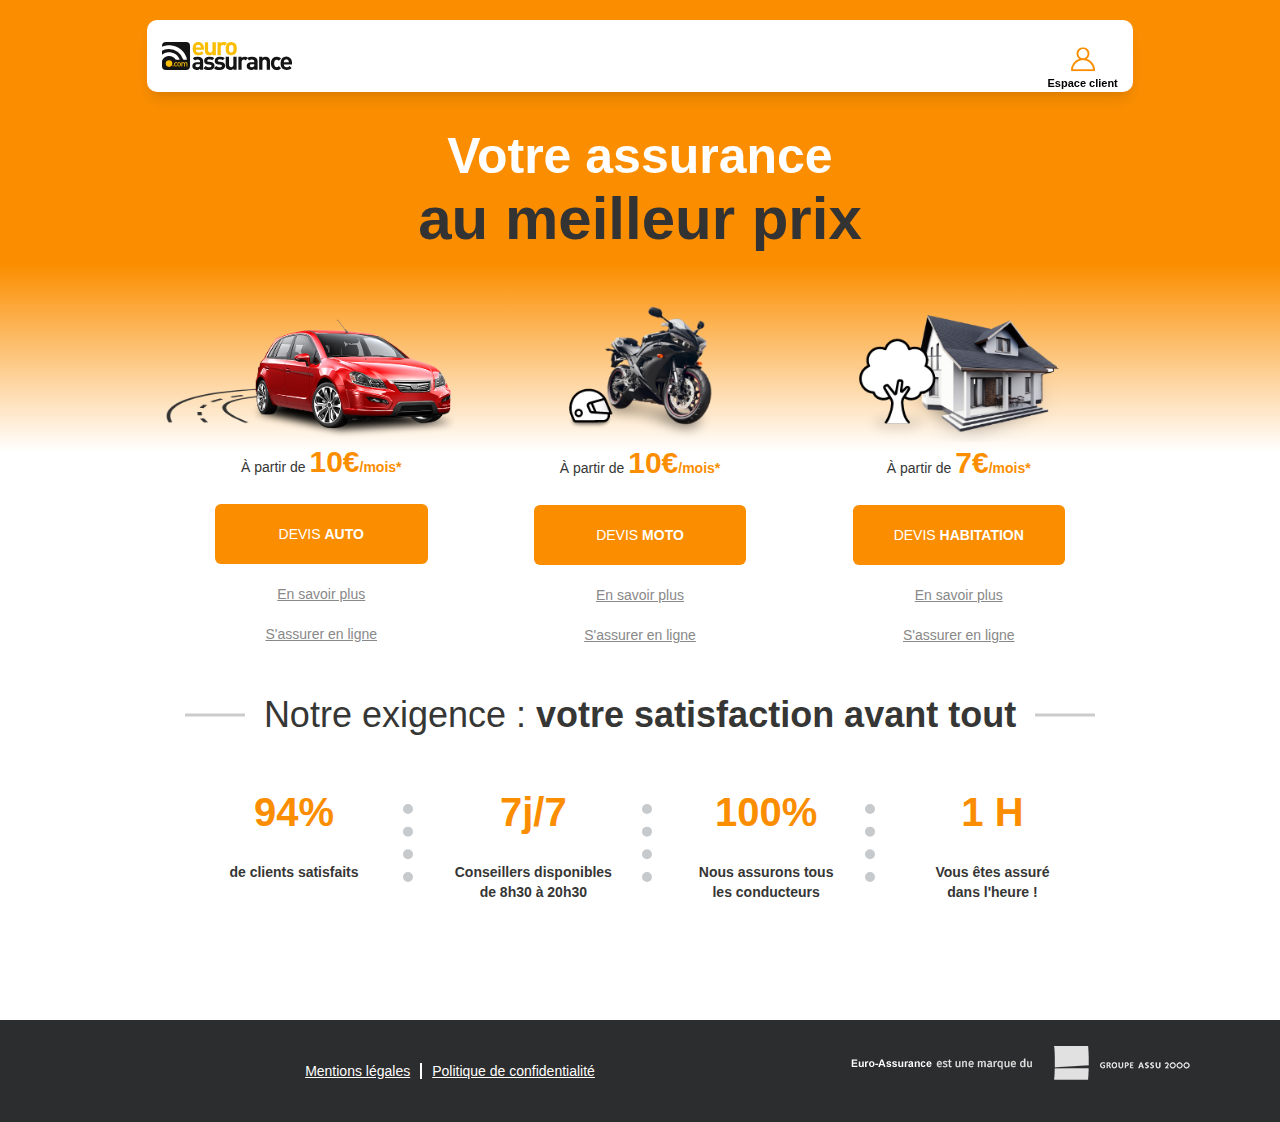
==== commit b8f9df45: "HP style update" ====
--- a/index.html
+++ b/index.html
@@ -1,515 +1,190 @@
 <!DOCTYPE html>
-<!-- saved from url=(0074)https://web.archive.org/web/20210410021031/https://www.euro-assurance.com/ -->
-<html lang="fr" class="no-js js" data-kantu="1"><head><meta http-equiv="Content-Type" content="text/html; charset=UTF-8"><script async="" src="./misc/di.js.téléchargement"></script><script type="text/javascript" async="" src="./misc/f.txt" charset="utf-8" id="tc_script_0.44327417695473254"></script><script src="./misc/analytics.js.téléchargement" type="text/javascript"></script>
-<script type="text/javascript">window.addEventListener('DOMContentLoaded',function(){var v=archive_analytics.values;v.service='wb';v.server_name='wwwb-app12.us.archive.org';v.server_ms=302;archive_analytics.send_pageview({});});</script><script type="text/javascript" src="./misc/playback.bundle.js.téléchargement" charset="utf-8"></script>
-<script type="text/javascript" src="./misc/wombat.js.téléchargement" charset="utf-8"></script>
-<script type="text/javascript">
-  __wm.init("https://web.archive.org/web");
-  __wm.wombat("https://www.euro-assurance.com/","20210410021031","https://web.archive.org/","web","/_static/",
-	      "1618020631");
-</script>
-<link rel="stylesheet" type="text/css" href="./misc/banner-styles.css">
-<link rel="stylesheet" type="text/css" href="./misc/iconochive.css">
-<!-- End Wayback Rewrite JS Include -->
-<script>fstrz=false;BOOMR_lstart = new Date().getTime();FRZ_GLOBAL_CUSTOMER_KEY="5998";BOOMR_GLOBAL_CONFIG = {beacon_url: "https://web.archive.org/web/20210410021031/https://www.euro-assurance.com/fstrz/r/stats-euwest1.fzcdn.net/beacon"};(function(){if(!window.BOOMR||!window.BOOMR.version&&!window.BOOMR.snippetExecuted){window.BOOMR=window.BOOMR||{},window.BOOMR.snippetStart=(new Date).getTime(),window.BOOMR.snippetExecuted=!0,window.BOOMR.snippetVersion=12,window.BOOMR.url="https://web.archive.org/web/20210410021031/https://www.euro-assurance.com/fstrz/r/stats-euwest1.fzcdn.net/boomerang-1.650.0.1574759547.0.min.js";var where=document.currentScript||document.getElementsByTagName("script")[0],promoted=!1,LOADER_TIMEOUT=3e3;window.addEventListener?window.addEventListener("load",boomerangSaveLoadTime,!1):window.attachEvent&&window.attachEvent("onload",boomerangSaveLoadTime);var win=window;"performance"in win&&win.performance&&win.performance.timing&&win.performance.timing.loadEventStart||"complete"===document.readyState?boomerangLoad():win.addEventListener?win.addEventListener("load",windowOnLoad,!1):win.attachEvent&&win.attachEvent("onload",windowOnLoad)}function promote(){if(!promoted){var script=document.createElement("script");script.id="boomr-scr-as",script.src=window.BOOMR.url,script.async=!0,where.parentNode.appendChild(script),promoted=!0}}function iframeLoader(wasFallback){promoted=!0;var dom,doc=document,bootstrap,iframe,iframeStyle,win=window;if(window.BOOMR.snippetMethod=wasFallback?"if":"i",bootstrap=function(parent,scriptId){var script=doc.createElement("script");script.id=scriptId||"boomr-if-as",script.src=window.BOOMR.url,BOOMR_lstart=(new Date).getTime(),(parent=parent||doc.body).appendChild(script)},!window.addEventListener&&window.attachEvent&&navigator.userAgent.match(/MSIE [67]./))return window.BOOMR.snippetMethod="s",void bootstrap(where.parentNode,"boomr-async");(iframe=document.createElement("IFRAME")).src="about:blank",iframe.title="",iframe.role="presentation",iframe.loading="eager",(iframeStyle=(iframe.frameElement||iframe).style).width=0,iframeStyle.height=0,iframeStyle.border=0,iframeStyle.display="none",where.parentNode.appendChild(iframe);try{win=iframe.contentWindow,doc=win.document.open()}catch(e){dom=document.domain,iframe.src="javascript:var d=document.open();d.domain='"+dom+"';void(0);",win=iframe.contentWindow,doc=win.document.open()}dom?(doc._boomrl=function(){this.domain=dom,bootstrap()},doc.write("<body onload='document._boomrl();'>")):(win._boomrl=function(){bootstrap()},win.addEventListener?win.addEventListener("load",win._boomrl,!1):win.attachEvent&&win.attachEvent("onload",win._boomrl)),doc.close()}function boomerangLoad(){var link=document.createElement("link");link.relList&&"function"==typeof link.relList.supports&&link.relList.supports("preload")&&"as"in link?(window.BOOMR.snippetMethod="p",link.href=window.BOOMR.url,link.rel="preload",link.as="script",link.addEventListener("load",promote),link.addEventListener("error",(function(){iframeLoader(!0)})),setTimeout((function(){promoted||iframeLoader(!0)}),LOADER_TIMEOUT),BOOMR_lstart=(new Date).getTime(),where.parentNode.appendChild(link)):iframeLoader(!1)}function boomerangSaveLoadTime(e){window.BOOMR_onload=e&&e.timeStamp||(new Date).getTime()}function windowOnLoad(e){boomerangSaveLoadTime(e),setTimeout(boomerangLoad,0)}})();;</script>
-  
-  <meta content="width=device-width, initial-scale=1, maximum-scale=1" name="viewport">
-  <title>Assurance auto, 2 roues, habitation - Euro-Assurance</title>
-  <!--[if IE]><![endif]-->
-
-<link rel="shortcut icon" href="https://web.archive.org/web/20210410021031im_/https://www.euro-assurance.com/sites/all/themes/custom/ea/html/desktop/images/favicon.ico" type="image/vnd.microsoft.icon">
-<meta name="description" content="Votre assurance en ligne sur Euro-Assurance : courtier en assurance auto, moto, scooter et habitation. Devis gratuit et sans engagement.">
-<meta name="generator" content="Drupal 7 (http://drupal.org)">
-<link rel="canonical" href="https://web.archive.org/web/20210410021031/https://www.euro-assurance.com/">
-<link rel="shortlink" href="https://web.archive.org/web/20210410021031/https://www.euro-assurance.com/">
-<script type="text/javascript">window.kameleoonLoadingTimeout=1000;window.kameleoonQueue=kameleoonQueue||[];window.kameleoonStartLoadTime=new Date().getTime();if(!document.getElementById("kameleoonLoadingStyleSheet")&&!window.kameleoonDisplayPageTimeOut){var b=document.getElementsByTagName("script")[0];var c="* { visibility: hidden !important; background-image: none !important; }";var d=document.createElement("style");d.type="text/css";d.id="kameleoonLoadingStyleSheet";if(d.styleSheet){d.styleSheet.cssText=c}else{d.appendChild(document.createTextNode(c))}b.parentNode.insertBefore(d,b);window.kameleoonDisplayPage=function(e){if(!e){window.kameleoonTimeout=true}if(d.parentNode){d.parentNode.removeChild(d)}};window.kameleoonDisplayPageTimeOut=window.setTimeout(window.kameleoonDisplayPage,kameleoonLoadingTimeout)};</script>
-<script type="text/javascript" src="./misc/kameleoon.js.téléchargement" async="true"></script><meta property="og:site_name" content="Euro Assurance">
-<meta property="og:type" content="website">
-<meta property="og:url" content="https://web.archive.org/web/20210410021031/https://www.euro-assurance.com/">
-<meta property="og:title" content="Assurance auto, 2 roues, habitation - Euro-Assurance">
-<meta property="og:description" content="Votre assurance en ligne sur Euro-Assurance : courtier en assurance auto, moto, scooter et habitation. Devis gratuit et sans engagement.">
-<meta itemprop="name" content="Euro Assurance">
-<meta name="google-site-verification" content="ds05KDS5yDEhE_iGtbTRXfi654qirUCCuFR5kE83rmo">
-<noscript><iframe src="//web.archive.org/web/20210410021031if_/https://redirect1207.tagcommander.com/utils/noscript.php?id=2&amp;amp;amp;mode=iframe" width="1" height="1" rel="noindex,nofollow"/>
-</noscript>  <link type="text/css" rel="stylesheet" href="./misc/css__qIBq_9tiaeveBXQemImBWTWK6DyTpMRIu-HMx687T7Y__07KJFGp1AFfUG1MCM8dTjbymkbqiF1RNSVvhlpgEocc__3mENYGzsCsnCvktbGt7_fWN9IJc759X5ycbFdyeZ2_E.css" media="all">
-<link type="text/css" rel="stylesheet" href="./misc/css__Oi4HbNRkWKoqBOgUm60Rj7aD_yK8hUet2hAb31PlP_U__fr5c3e_DAOZP9qVfDhmmehM4gIUiSqgYQ_C34fcNAhE__3mENYGzsCsnCvktbGt7_fWN9IJc759X5ycbFdyeZ2_E.css" media="all">
-  <script type="text/javascript" src="./misc/js___FxFisPbcctP-u1eMTmBbhtoaVcf10Kvov9lv5ayyHk__qnqM4vWuLLEkb0CDZahWRgkH-d9oyqPTMWTqDNiszXU__3mENYGzsCsnCvktbGt7_fWN9IJc759X5ycbFdyeZ2_E.js.téléchargement"></script>
-<script type="text/javascript" src="./misc/js__AMuAJ6AEv4dLaqxRcXYa9KZOcXQymhyoK3CoVzDQ4S4__8HcchDmVYM_YXwstm-VEtsLojOc9hbANH3pFX6_cQj0__3mENYGzsCsnCvktbGt7_fWN9IJc759X5ycbFdyeZ2_E.js.téléchargement"></script>
-<script type="text/javascript" src="./misc/js__W3J4tpj5Heqz9yITPXR5_4M-zfjAhNkaKVlfmRJFz60__RZITJB8kkl-ilakeM3jNCmX9fWULMp46H-tZqbTx99w__3mENYGzsCsnCvktbGt7_fWN9IJc759X5ycbFdyeZ2_E.js.téléchargement"></script>
-<script type="text/javascript" src="./misc/tc_head_frea.js.téléchargement"></script><script id="tc_script_231_1" src="./misc/js"></script>
-<script type="text/javascript" src="./misc/js__I72vJK_caz3l_AJfn3Z79KG_8Prweydrtv2UegQl-b0__EWpr7uWq781ByUkerfiMBIUZXZa81shq9RiOpDYuMSE__3mENYGzsCsnCvktbGt7_fWN9IJc759X5ycbFdyeZ2_E.js.téléchargement"></script>
-<script type="text/javascript" src="./misc/js__HP4eT0Nzh_XvPj__3BzoMD8eXhBuGJmQvqdPMz0bnrs____VmsCSDC7cXQeScaCaZbI-jaUAKEdHxPmsfDt9bXx4__3mENYGzsCsnCvktbGt7_fWN9IJc759X5ycbFdyeZ2_E.js.téléchargement"></script>
-<script type="text/javascript">
-<!--//--><![CDATA[//><!--
-jQuery.extend(Drupal.settings,{"basePath":"\/","pathPrefix":"","ajaxPageState":{"theme":"ea","theme_token":"hXK5nDeXQx29eQVi-ezxH0ltrK_nRJPlG440DEYYVrc","jquery_version":"1.11","css":{"modules\/system\/system.base.css":1,"misc\/ui\/jquery.ui.core.css":1,"misc\/ui\/jquery.ui.theme.css":1,"modules\/comment\/comment.css":1,"sites\/all\/modules\/contrib\/date\/date_api\/date.css":1,"sites\/all\/modules\/contrib\/date\/date_popup\/themes\/datepicker.1.7.css":1,"modules\/user\/user.css":1,"sites\/all\/modules\/contrib\/video_filter\/video_filter.css":1,"sites\/all\/modules\/contrib\/youtube\/css\/youtube.css":1,"sites\/all\/modules\/contrib\/views\/css\/views.css":1,"sites\/all\/modules\/contrib\/ckeditor\/css\/ckeditor.css":1,"sites\/all\/modules\/contrib\/ctools\/css\/modal.css":1,"sites\/all\/modules\/contrib\/ctools\/css\/ctools.css":1,"sites\/all\/modules\/contrib\/panels\/css\/panels.css":1,"sites\/all\/themes\/custom\/ea\/html\/desktop\/css\/hp-v2.css":1,"sites\/all\/modules\/contrib\/addtoany\/addtoany.css":1,"sites\/all\/themes\/custom\/ea\/html\/lib\/royalslider\/royalslider.min.css":1,"sites\/all\/themes\/custom\/ea\/html\/lib\/royalslider\/skins\/default-inverted\/rs-default-inverted.min.css":1,"sites\/all\/themes\/custom\/ea\/html\/lib\/lightview\/css\/lightview.min.css":1,"sites\/all\/themes\/custom\/ea\/html\/lib\/easy-autocomplete\/easy-autocomplete.min.css":1,"sites\/all\/themes\/custom\/ea\/html\/lib\/easy-autocomplete\/easy-autocomplete.themes.min.css":1,"sites\/all\/themes\/custom\/ea\/html\/lib\/bootstrap\/css\/bootstrap.min.css":1,"sites\/all\/themes\/custom\/ea\/html\/desktop\/css\/style.css":1,"sites\/all\/themes\/custom\/ea\/html\/desktop\/css\/new-style.css":1,"sites\/all\/themes\/custom\/ea\/ea_custom.css":1},"js":{"sites\/all\/themes\/custom\/ea\/restore-jquery.js":1,"sites\/all\/themes\/custom\/ea\/html\/lib\/bootstrap\/js\/bootstrap.min.js":1,"sites\/all\/themes\/custom\/ea\/html\/lib\/waypoints\/js\/jquery.waypoints.min.js":1,"sites\/all\/themes\/custom\/ea\/html\/lib\/velocity\/js\/jquery.velocity.min.js":1,"sites\/all\/themes\/custom\/ea\/html\/lib\/velocity\/js\/velocity.ui.min.js":1,"sites\/all\/themes\/custom\/ea\/html\/lib\/infinite\/js\/infinite.min.js":1,"sites\/all\/themes\/custom\/ea\/html\/lib\/match-height\/js\/jquery.matchHeight.min.js":1,"sites\/all\/themes\/custom\/ea\/html\/lib\/image-scale\/js\/image-scale.min.js":1,"sites\/all\/themes\/custom\/ea\/html\/lib\/imagesloaded\/js\/imagesloaded.pkgd.min.js":1,"sites\/all\/themes\/custom\/ea\/html\/lib\/sticky\/js\/sticky.min.js":1,"sites\/all\/themes\/custom\/ea\/html\/lib\/webfontloader\/js\/webfontloader.min.js":1,"sites\/all\/themes\/custom\/ea\/html\/lib\/jquery-validation\/js\/jquery.validate.min.js":1,"sites\/all\/themes\/custom\/ea\/html\/lib\/flexnav\/js\/jquery.flexnav.min.js":1,"sites\/all\/modules\/contrib\/jquery_update\/replace\/jquery\/1.11\/jquery.min.js":1,"misc\/jquery.once.js":1,"misc\/drupal.js":1,"sites\/all\/modules\/contrib\/jquery_update\/replace\/ui\/ui\/minified\/jquery.ui.core.min.js":1,"sites\/all\/modules\/contrib\/jquery_update\/replace\/jquery.form\/3\/jquery.form.min.js":1,"misc\/ajax.js":1,"sites\/all\/modules\/contrib\/jquery_update\/js\/jquery_update.js":1,"public:\/\/languages\/fr_ffR3D2_zoeCN1UjVyL6syr9LMrceK4zKsXupXD4L9ME.js":1,"sites\/all\/modules\/contrib\/ctools\/js\/modal.js":1,"sites\/all\/themes\/custom\/ea\/apps-over.js":1,"sites\/all\/themes\/custom\/ea\/apps-ea.js":1,"sites\/all\/modules\/custom\/ea_common\/js\/ea_common_modal.js":1,"\/external\/assets\/tc_head_frea.js":1}},"CToolsModal":{"loadingText":"Loading...","closeText":"Close Window","closeImage":"\u003Cimg typeof=\u0022foaf:Image\u0022 src=\u0022https:\/\/www.euro-assurance.com\/sites\/all\/modules\/contrib\/ctools\/images\/icon-close-window.png\u0022 alt=\u0022Close window\u0022 title=\u0022Close window\u0022 \/\u003E","throbber":"\u003Cimg typeof=\u0022foaf:Image\u0022 src=\u0022https:\/\/www.euro-assurance.com\/sites\/all\/modules\/contrib\/ctools\/images\/throbber.gif\u0022 alt=\u0022En cours de chargement\u0022 title=\u0022Loading...\u0022 \/\u003E"},"amae-modal-style":{"modalSize":{"type":"dynamic","width":400,"height":400,"addWidth":0,"addHeight":0,"contentRight":60,"contentBottom":80},"modalOptions":{"opacity":0.6,"background-color":"#000"},"animation":"fadeIn","modalTheme":"amae_common_modal_popup"},"amae-modal-style-error":{"modalSize":{"type":"dynamic","width":400,"height":400,"addWidth":0,"addHeight":0,"contentRight":60,"contentBottom":80},"modalOptions":{"opacity":0.6,"background-color":"#000"},"animation":"fadeIn","modalTheme":"amae_common_modal_popup_error"},"ea-modal-style":{"modalSize":{"type":"dynamic","width":400,"height":400,"addWidth":0,"addHeight":0,"contentRight":60,"contentBottom":80},"modalOptions":{"opacity":0.6,"background-color":"#000"},"animation":"fadeIn","modalTheme":"ea_common_modal_popup"},"ea-modal-style-error":{"modalSize":{"type":"dynamic","width":400,"height":400,"addWidth":0,"addHeight":0,"contentRight":60,"contentBottom":80},"modalOptions":{"opacity":0.6,"background-color":"#000"},"animation":"fadeIn","modalTheme":"ea_common_modal_popup_error"},"ea_sharecount_entity_id":"21422","better_exposed_filters":{"views":{"hp_actus":{"displays":{"block":{"filters":[]},"block_1":{"filters":[]},"block_2":{"filters":[]}}}}},"video_filter":{"url":{"ckeditor":"\/video_filter\/dashboard\/ckeditor"},"instructions_url":"\/video_filter\/instructions","modulepath":"sites\/all\/modules\/contrib\/video_filter"},"pathToTheme":"https:\/\/web.archive.org\/web\/20210410021031\/https:\/\/www.euro-assurance.com\/sites\/all\/themes\/custom\/ea"});
-//--><!]]>
-</script>
-<script type="text/javascript" async="" src="./misc/smarttag.js.téléchargement"></script><script type="text/javascript" src="chrome-extension://aadgmnobpdmgmigaicncghmmoeflnamj/ng-inspector.js"></script><link rel="prefetch" href="https://web.archive.org/web/20210410021031/https://www.euro-assurance.com/index.php"><link rel="prefetch" href="https://web.archive.org/web/20210410021031/https://www.euro-assurance.com/Proximeo/connexionClient.do"><link rel="prefetch" href="https://web.archive.org/web/20210410021031/https://www.euro-assurance.com/callback/nojs/head/0000000000/21422"><link rel="prefetch" href="https://web.archive.org/web/20210410021031/https://www.euro-assurance.com/"><link rel="prefetch" href="https://web.archive.org/web/20210410021031/https://www.euro-assurance.com/devis-auto"><style type="text/css" data-di-rand="1618020664211">#footer_tc_privacy_container_text{width:79%;display:inline-block;}#footer_tc_privacy_container_button,#footer_tc_privacy_container_text{vertical-align:middle;}#footer_tc_privacy_container_button{width:19%;display:inline-block;}#footer_tc_privacy_button{float: right;}@media(min-width: 768px) and (max-width: 979px){#footer_tc_privacy_container_text{width:69%;}#footer_tc_privacy_container_button{width:29%;}}@media(max-width: 767px)   {#footer_tc_privacy_container_text{width:100%;}#footer_tc_privacy_container_button{width:100%;}#footer_tc_privacy_button{margin:0 0 0 0;float: none;width:100%;}}</style><script id="tc_script_1618020652135" type="text/javascript" src="./misc/sync" async="" defer=""></script></head>
-<body id="top" class="html front not-logged-in no-sidebars page-node page-node- page-node-21422 node-type-accueil-v3   home " cz-shortcut-listen="true"><script type="text/javascript" async="" src="./misc/cs.min.js.téléchargement" charset="utf-8" id="tc_script_0.7652949245541838"></script><script type="text/javascript" async="" src="./misc/privacy_7.js.téléchargement" charset="utf-8" id="tc_script_0.2285536694101509"></script><script type="text/javascript" async="" src="./misc/privacy_v2_12.js.téléchargement" charset="utf-8" id="tc_script_0.10444101508916323"></script><!-- BEGIN WAYBACK TOOLBAR INSERT -->
-<style type="text/css" data-di-rand="1618020664211">
-body {
-  margin-top:0 !important;
-  padding-top:0 !important;
-  /*min-width:800px !important;*/
-}
-</style>
-<script>__wm.rw(0);</script>
-<div id="wm-ipp-base" lang="en" style="display: block; direction: ltr;">
-</div><div id="wm-ipp-print">The Wayback Machine - https://web.archive.org/web/20210410021031/https://www.euro-assurance.com/</div>
-<div id="donato" style="position:relative;width:100%;">
-  <div id="donato-base">
-    <iframe id="donato-if" src="./misc/donate.html" scrolling="no" frameborder="0" style="width:100%; height:100%">
-    </iframe>
-  </div>
-</div><script type="text/javascript">
-__wm.bt(650,27,25,2,"web","https://www.euro-assurance.com/","20210410021031",1996,"/_static/",["/_static/css/banner-styles.css?v=omkqRugM","/_static/css/iconochive.css?v=qtvMKcIJ"], false);
-  __wm.rw(1);
-</script>
-<!-- END WAYBACK TOOLBAR INSERT -->
-<div class="overlay-tooltip"></div>
-
-  
-<header id="site-header" class="hidden-print">
-    
-  
-    <a href="https://web.archive.org/web/20210410021031/https://www.euro-assurance.com/index.php" class="logo text-center" title="" data-di-id="di-id-638f3d2-cb56e00f">
-    <img src="./misc/ea_logo.svg" alt="Euro-Assurance Logo" class="imglogo">
-  </a>
-  
-    
-  <div class="site-header-actions">
-    <a href="https://web.archive.org/web/20210410021031/https://www.euro-assurance.com/Proximeo/connexionClient.do" title="" id="header-se-connecter" target="_blank" data-di-id="#header-se-connecter">
-      <svg xmlns="http://www.w3.org/2000/svg" width="24" height="24" viewBox="0 0 24 24" data-di-rand="1618020664233">
-        <defs><style data-di-rand="1618020664211">.c{fill:#fb8e00;}</style></defs>
-        <g transform="translate(0)">
-          <path class="c" d="M20.485,14.57a11.951,11.951,0,0,0-4.646-2.89,6.472,6.472,0,1,0-7.678,0A12.019,12.019,0,0,0,0,23.055.945.945,0,0,0,.945,24H23.055A.945.945,0,0,0,24,23.055,11.921,11.921,0,0,0,20.485,14.57ZM7.417,6.472A4.583,4.583,0,1,1,12,11.055,4.588,4.588,0,0,1,7.417,6.472ZM1.933,22.111a10.111,10.111,0,0,1,20.133,0Z" transform="translate(0 0)"></path>
-        </g>
-      </svg>
-      <span>Espace client</span>
-    </a>
-  </div>
-  <span class="menu-title">Menu Principal</span>
-  <div class="sticky-nav bottom-nav">
-    <ul>
-      <li>
-        <a href="https://web.archive.org/web/20210410021031/https://www.euro-assurance.com/callback/nojs/head/0000000000/21422" class="open-callback ctools-use-modal ctools-modal-ea-modal-style btn-ea btn-as transparent ctools-use-modal-processed" data-di-id="di-id-7d1a1744-cb2f67e4"><svg xmlns="http://www.w3.org/2000/svg" width="21.5" height="25.5" viewBox="0 0 21.5 25.5" data-di-rand="1618020664234"><defs><style data-di-rand="1618020664212">.first-nav-fill{fill:#fff;stroke:#707070;stroke-width:1.5px;}.second-nav-fill{fill:#707070;}</style></defs><g transform="translate(-1314.25 -81.75)"><path class="first-nav-fill" d="M19.25,0H4.75A2.752,2.752,0,0,0,2,2.75v18.5A2.752,2.752,0,0,0,4.75,24h14.5A2.752,2.752,0,0,0,22,21.25V2.75A2.752,2.752,0,0,0,19.25,0ZM19,6.25A1.752,1.752,0,0,1,17.25,8H6.75A1.752,1.752,0,0,1,5,6.25V4.75A1.752,1.752,0,0,1,6.75,3h10.5A1.752,1.752,0,0,1,19,4.75Z" transform="translate(1313 82.5)"></path><path class="second-nav-fill" d="M9.78,18.72a.75.75,0,1,1-1.06,1.06L8,19.061l-.72.72a.75.75,0,0,1-1.06-1.062L6.939,18l-.72-.72A.75.75,0,1,1,7.28,16.219l.72.72.72-.72A.75.75,0,1,1,9.781,17.28l-.72.72Zm-.53-5.97h-.5v.5a.75.75,0,0,1-1.5,0v-.5h-.5a.75.75,0,0,1,0-1.5h.5v-.5a.75.75,0,0,1,1.5,0v.5h.5a.75.75,0,0,1,0,1.5Zm8,7.25h-2.5a.75.75,0,0,1,0-1.5h2.5a.75.75,0,0,1,0,1.5Zm0-2.5h-2.5a.75.75,0,0,1,0-1.5h2.5a.75.75,0,0,1,0,1.5Zm0-4.5h-2.5a.75.75,0,0,1,0-1.5h2.5a.75.75,0,0,1,0,1.5Z" transform="translate(1313 83.5)"></path></g></svg><p>Faire un devis</p></a>      </li>
-      <li>
-        <a href="https://web.archive.org/web/20210410021031/https://www.euro-assurance.com/callback/nojs/head/0000000000/21422" class="open-callback ctools-use-modal ctools-modal-ea-modal-style btn-ea btn-as transparent ctools-use-modal-processed" data-di-id="di-id-12e38599-ce21958f"><svg xmlns="http://www.w3.org/2000/svg" width="24.748" height="24.75" viewBox="0 0 24.748 24.75" data-di-rand="1618020664236"><defs><style data-di-rand="1618020664212">.first-nav-fill{fill:#fff;stroke:#707070;stroke-width:1.5px;}.second-nav-fill{fill:#707070;}</style></defs><g transform="translate(0.748)"><path class="first-nav-fill" d="M18.2,59.674a1.677,1.677,0,0,0-2.535,0c-.593.588-1.185,1.175-1.768,1.773a.349.349,0,0,1-.488.09c-.384-.209-.792-.379-1.161-.608a18.388,18.388,0,0,1-4.433-4.035,10.5,10.5,0,0,1-1.589-2.545.365.365,0,0,1,.09-.468c.593-.573,1.171-1.161,1.753-1.748a1.684,1.684,0,0,0,0-2.6c-.463-.468-.926-.926-1.39-1.395s-.951-.961-1.435-1.435a1.688,1.688,0,0,0-2.535,0C2.11,47.3,1.537,47.9.93,48.482a2.886,2.886,0,0,0-.907,1.948,8.251,8.251,0,0,0,.638,3.551,21.58,21.58,0,0,0,3.83,6.381,23.7,23.7,0,0,0,7.85,6.141,11.353,11.353,0,0,0,4.348,1.265,3.187,3.187,0,0,0,2.735-1.041c.508-.568,1.081-1.086,1.619-1.629a1.7,1.7,0,0,0,.01-2.58Q19.633,61.091,18.2,59.674Z" transform="translate(-0.006 -43.776)"></path><path class="second-nav-fill" d="M243.4,103.279l1.889-.322A8.479,8.479,0,0,0,238.12,96l-.266,1.9a6.553,6.553,0,0,1,5.549,5.38Z" transform="translate(-226.104 -91.256)"></path><path class="second-nav-fill" d="M251.006,3.982A13.928,13.928,0,0,0,243.02,0l-.266,1.9a12.153,12.153,0,0,1,10.284,9.966l1.889-.322A14.03,14.03,0,0,0,251.006,3.982Z" transform="translate(-230.927)"></path></g></svg><p>Etre rappelé</p></a>      </li>
-      <li>
-        <a onclick="dydu.chatbox.togglePopin(true);" class="help-chatbot" data-di-id="di-id-7d6118bb-65e12501">
-          <svg xmlns="http://www.w3.org/2000/svg" width="28.758" height="25.5" viewBox="0 0 28.758 25.5" data-di-rand="1618020664239">
-            <defs>
-              <style data-di-rand="1618020664212">.first-nav-fill{fill:#fff;stroke:#707070;stroke-width:1.5px;}.second-nav-fill{fill:#707070;}</style>
-            </defs>
-            <g transform="translate(-1599.25 -50.25)">
-              <g transform="translate(1600 20.452)">
-                <g transform="translate(0 30.548)">
-                  <path class="first-nav-fill" d="M3.969,54.548H2.037L3.4,53.182a4.621,4.621,0,0,0,1.32-2.733A9.741,9.741,0,0,1,0,42.239c0-5.8,5.329-11.691,13.675-11.691,8.842,0,13.583,5.422,13.583,11.183,0,5.8-4.791,11.217-13.583,11.217a18.424,18.424,0,0,1-4.582-.583,7.157,7.157,0,0,1-5.125,2.183Z" transform="translate(0 -30.548)"></path>
-                </g>
-              </g>
-              <g transform="translate(2 1)">
-                <circle class="second-nav-fill" cx="1.5" cy="1.5" r="1.5" transform="translate(1610 60)"></circle>
-                <circle class="second-nav-fill" cx="1.5" cy="1.5" r="1.5" transform="translate(1605 60)"></circle>
-                <circle class="second-nav-fill" cx="1.5" cy="1.5" r="1.5" transform="translate(1615 60)"></circle>
-              </g>
-            </g>
-          </svg>
-          <p>Assistant virtuel</p>
-        </a>
-      </li>
-    </ul>
-  </div>
-</header>
-
-<div id="site-cache"></div>
-
-
-<nav id="site-navigation">
-  <ul class="menu"><li class="first expanded"><a href="https://web.archive.org/web/20210410021031/https://www.euro-assurance.com/" class="prevent-default active" data-di-id="di-id-a7e8a56e-b648acc0">NOS PRODUITS</a><ul class="menu"><li class="first expanded"><a href="https://web.archive.org/web/20210410021031/https://www.euro-assurance.com/" class="active-l active" data-di-id="di-id-d34cadbf-fc9e217c">Assurance Véhicule<div class="wrap"><span class="arrow-up"><span></span><span></span></span></div></a><ul class="menu"><li class="first expanded container-tags"><a href="https://web.archive.org/web/20210410021031/https://www.euro-assurance.com/" class="active" data-di-id="di-id-d34cadbf-300ab7e3">Tag Nav</a><ul class="menu"><li class="first leaf"><a href="https://web.archive.org/web/20210410021031/https://www.euro-assurance.com/nos-produits/evolution-tarifaire-petit-rouleur-reduction" data-di-id="di-id-38f25a05-4049fe72">Petits rouleurs</a></li>
-<li class="last leaf"><a href="https://web.archive.org/web/20210410021031/https://www.euro-assurance.com/assurance-pas-chere" data-di-id="di-id-2fbc7b3-3a5d4058">Assurance pas chère</a></li>
-</ul></li>
-<li class="expanded"><span class="content-subtitle-nav">Assurance <span class="subtitle-nav">AUTO</span></span><ul class="menu"><li class="first leaf"><a href="https://web.archive.org/web/20210410021031/https://www.euro-assurance.com/assurance-auto" data-di-id="di-id-f59c012b-6c1f52f5">Auto</a></li>
-<li class="leaf"><a href="https://web.archive.org/web/20210410021031/https://www.euro-assurance.com/assurance-voiture-sans-permis" data-di-id="di-id-2fbc7b3-35497d4">Voiture Sans Permis</a></li>
-<li class="leaf"><a href="https://web.archive.org/web/20210410021031/https://www.euro-assurance.com/assurance-auto-professionnelle" data-di-id="di-id-2fbc7b3-32a8197a">Auto Professionnelle</a></li>
-<li class="last leaf"><a href="https://web.archive.org/web/20210410021031/https://www.euro-assurance.com/assurance-camping-car" data-di-id="di-id-92096ab4-a4275c61">Camping car</a></li>
-</ul></li>
-<li class="expanded"><span class="content-subtitle-nav">Assurance <span class="subtitle-nav">Deux roues</span></span><ul class="menu"><li class="first leaf"><a href="https://web.archive.org/web/20210410021031/https://www.euro-assurance.com/assurance-moto" data-di-id="di-id-f59c012b-3778cbeb">Moto</a></li>
-<li class="leaf"><a href="https://web.archive.org/web/20210410021031/https://www.euro-assurance.com/assurance-cyclo" data-di-id="di-id-c46cdb0f-ba6fdf8d">Cyclo et scooter 49 cc</a></li>
-<li class="leaf"><a href="https://web.archive.org/web/20210410021031/https://www.euro-assurance.com/assurance-scooter" data-di-id="di-id-2fbc7b3-226220c3">Scooter plus de 80cc</a></li>
-<li class="leaf"><a href="https://web.archive.org/web/20210410021031/https://www.euro-assurance.com/assurance-quad" data-di-id="di-id-f59c012b-9c613af6">Quad</a></li>
-<li class="last leaf"><a href="https://web.archive.org/web/20210410021031/https://www.euro-assurance.com/assurance-moto/assurance-moto-tout-terrain" data-di-id="di-id-993ec990-9af81320">Moto tout terrain</a></li>
-</ul></li>
-<li class="expanded"><span class="content-subtitle-nav">Nouvelle <span class="subtitle-nav">Mobilité</span></span><ul class="menu"><li class="first leaf"><a href="https://web.archive.org/web/20210410021031/https://www.euro-assurance.com/assurance-trottinette-electrique-hoverboard-gyropode" data-di-id="di-id-7917be0f-adef6fd6">Trottinettes électriques</a></li>
-<li class="leaf"><a href="https://web.archive.org/web/20210410021031/https://www.euro-assurance.com/assurance-trottinette-electrique-hoverboard-gyropode" data-di-id="di-id-3a051129-4f0bab72">Gyropode</a></li>
-<li class="leaf"><a href="https://web.archive.org/web/20210410021031/https://www.euro-assurance.com/assurance-velo-electrique" data-di-id="di-id-38f25a05-c38b420">Vélo Electrique</a></li>
-<li class="last leaf"><a href="https://web.archive.org/web/20210410021031/https://www.euro-assurance.com/assurance-speed-bike" data-di-id="di-id-d48e5f83-532096c2">Speed Bike</a></li>
-</ul></li>
-<li class="leaf promo_link_vertical"><a href="https://web.archive.org/web/20210410021031/https://www.euro-assurance.com/assurance-moto" style="background-image: url(&quot;/web/20210410021031im_/https://www.euro-assurance.com/sites/default/files/ea-ban-menu-moto-200x400.jpg&quot;)" data-di-id="di-id-25f2b1ba-863243c6">Promo lien moto vertical</a></li>
-<li class="last leaf promo_link_vertical"><a href="https://web.archive.org/web/20210410021031/https://www.euro-assurance.com/mutuelle-sante" style="background-image: url(&quot;/web/20210410021031im_/https://www.euro-assurance.com/sites/default/files/ea-ban-menu-sante-200x400.jpg&quot;)" data-di-id="di-id-993ec990-89b8e857">BLOC PROMO mutuelle vertical</a></li>
-</ul></li>
-<li class="expanded"><a href="https://web.archive.org/web/20210410021031/https://www.euro-assurance.com/" class="active" data-di-id="di-id-a960888e-6a69741">Assurance Habitation<div class="wrap"><span class="arrow-up"><span></span><span></span></span></div></a><ul class="menu"><li class="first leaf container-tags"><a href="https://web.archive.org/web/20210410021031/https://www.euro-assurance.com/" class="active" data-di-id="di-id-a960888e-1f4af04e">Tag Nav 1</a></li>
-<li class="expanded"><span class="content-subtitle-nav">Assurance <span class="subtitle-nav">Habitation</span></span><ul class="menu"><li class="first leaf"><a href="https://web.archive.org/web/20210410021031/https://www.euro-assurance.com/assurance-habitation" data-di-id="di-id-2fbc7b3-6ace38c0">Résidence principale</a></li>
-<li class="leaf"><a href="https://web.archive.org/web/20210410021031/https://www.euro-assurance.com/assurance-habitation/assurance-studio" data-di-id="di-id-bf2a9767-9dc7d9f5">Studio</a></li>
-<li class="leaf"><a href="https://web.archive.org/web/20210410021031/https://www.euro-assurance.com/assurance-habitation/assurance-appartement" data-di-id="di-id-92096ab4-67e564e4">Appartement</a></li>
-<li class="leaf"><a href="https://web.archive.org/web/20210410021031/https://www.euro-assurance.com/assurance-logement-etudiant" data-di-id="di-id-993ec990-b7de7249">Logement Etudiant</a></li>
-<li class="leaf"><a href="https://web.archive.org/web/20210410021031/https://www.euro-assurance.com/assurance-proprietaire-non-occupant" data-di-id="di-id-f59c012b-86f0a746">PNO</a></li>
-<li class="last leaf"><a href="https://web.archive.org/web/20210410021031/https://www.euro-assurance.com/assurance-residence-secondaire" data-di-id="di-id-2fbc7b3-81632f5">Résidence secondaire</a></li>
-</ul></li>
-<li class="expanded"><span class="content-subtitle-nav">Assurance <span class="subtitle-nav">scolaire</span></span><ul class="menu"><li class="first last leaf"><a href="https://web.archive.org/web/20210410021031/https://www.euro-assurance.com/assurance-scolaire" data-di-id="di-id-83a5f809-b1b8ed6">Scolaire &amp; extra-scolaire</a></li>
-</ul></li>
-<li class="last leaf promo_link_vertical"><a href="https://web.archive.org/web/20210410021031/https://www.euro-assurance.com/mutuelle-sante" style="background-image: url(&quot;/web/20210410021031im_/https://www.euro-assurance.com/sites/default/files/ea-ban-menu-sante-200x400.jpg&quot;)" data-di-id="di-id-993ec990-89b8e857">BLOC PROMO mutuelle vertical</a></li>
-</ul></li>
-<li class="last expanded"><a href="https://web.archive.org/web/20210410021031/https://www.euro-assurance.com/" class="active" data-di-id="di-id-95333461-764c70ea">Assurance Santé<div class="wrap"><span class="arrow-up"><span></span><span></span></span></div></a><ul class="menu"><li class="first expanded container-tags"><a href="https://web.archive.org/web/20210410021031/https://www.euro-assurance.com/" class="active" data-di-id="di-id-a960888e-47828ef0">Tag nav 2 </a><ul class="menu"><li class="first leaf"><a href="https://web.archive.org/web/20210410021031/https://www.euro-assurance.com/mutuelle-chomeur" data-di-id="di-id-38f25a05-e8be5bd2">Mutuelle chômeur</a></li>
-<li class="leaf"><a href="https://web.archive.org/web/20210410021031/https://www.euro-assurance.com/mutuelle-cdd-apprenti" data-di-id="di-id-c46cdb0f-dfa8e28c">Mutuelle CDD-apprenti</a></li>
-<li class="last leaf"><a href="https://web.archive.org/web/20210410021031/https://www.euro-assurance.com/mutuelle-tns" data-di-id="di-id-92096ab4-9e5598a0">Mutuelle TNS</a></li>
-</ul></li>
-<li class="expanded"><span class="content-subtitle-nav">Assurance <span class="subtitle-nav">santé</span></span><ul class="menu"><li class="first leaf"><a href="https://web.archive.org/web/20210410021031/https://www.euro-assurance.com/mutuelle-sante" data-di-id="di-id-25f2b1ba-5beac61b">Mutuelle santé</a></li>
-<li class="leaf"><a href="https://web.archive.org/web/20210410021031/https://www.euro-assurance.com/mutuelle-senior" data-di-id="di-id-38f25a05-43dc830c">Mutuelle senior</a></li>
-<li class="last leaf"><a href="https://web.archive.org/web/20210410021031/https://www.euro-assurance.com/mutuelle-sante-etudiante" data-di-id="di-id-993ec990-94d05848">Mutuelle étudiante</a></li>
-</ul></li>
-<li class="expanded"><span class="content-subtitle-nav">Assurance <span class="subtitle-nav">scolaire</span></span><ul class="menu"><li class="first last leaf"><a href="https://web.archive.org/web/20210410021031/https://euro-assurance.com/assurance-scolaire" data-di-id="di-id-83a5f809-d33febd4">Scolaire et extra-scolaire</a></li>
-</ul></li>
-<li class="last leaf promo_link_vertical"><a href="https://web.archive.org/web/20210410021031/https://www.euro-assurance.com/nos-produits/evolution-tarifaire-petit-rouleur-reduction" style="background-image: url(&quot;/web/20210410021031im_/https://www.euro-assurance.com/sites/default/files/EA-BAN-MENU-SANTE-MULTID-200x400.jpg&quot;)" data-di-id="di-id-9033d219-1364ed55">BLOC PROMO  offre auto petits rouleurs</a></li>
-</ul></li>
-</ul></li>
-<li class="last expanded"><a href="https://web.archive.org/web/20210410021031/https://www.euro-assurance.com/" class="active" data-di-id="di-id-48fe9d50-5a3a842c">VOUS ACCOMPAGNER</a><ul class="menu"><li class="first leaf"><a href="https://web.archive.org/web/20210410021031/https://www.euro-assurance.com/contact.html" data-di-id="di-id-824f602c-a7456c80">Contact</a></li>
-<li class="leaf"><a href="https://web.archive.org/web/20210410021031/https://www.euro-assurance.com/nos-produits/remise-10-contrats-souscrits" data-di-id="di-id-d34cadbf-df46666b">Offre de fidélité</a></li>
-<li class="leaf"><a href="https://web.archive.org/web/20210410021031/https://www.euro-assurance.com/courtier-en-assurance.html" data-di-id="di-id-d34cadbf-e85ef18d">Qui sommes-nous ?</a></li>
-<li class="leaf"><a href="https://web.archive.org/web/20210410021031/https://www.euro-assurance.com/avis-clients-ekomi" data-di-id="di-id-c87c6711-6377b1e9">Avis clients</a></li>
-<li class="leaf"><a href="https://web.archive.org/web/20210410021031/https://www.euro-assurance.com/reclamation" title="Vos avantages et offres préférentielles" data-di-id="di-id-c87c6711-2640fdee">Réclamation</a></li>
-<li class="leaf"><a href="https://web.archive.org/web/20210410021031/https://www.euro-assurance.com/foire-aux-questions.html" data-di-id="di-id-43c16bbf-cc5ff489">FAQ</a></li>
-<li class="leaf"><a href="https://web.archive.org/web/20210410021031/https://www.euro-assurance.com/actualites-assurance" data-di-id="di-id-a45ce17d-45334a32">Actualités</a></li>
-<li class="last leaf"><a href="https://web.archive.org/web/20210410021031/https://www.euro-assurance.com/infos-pratiques" data-di-id="di-id-95333461-4a36f534">Infos Pratiques</a></li>
-</ul></li>
-</ul></nav>
-<!--div class="ea-page ea-main"-->
+<html lang="fr" class="no-js js" data-kantu="1">
+   <head>
+      <meta http-equiv="Content-Type" content="text/html; charset=UTF-8">
+      <script async="" src="./misc/di.js.téléchargement"></script><script type="text/javascript" async="" src="./misc/f.txt" charset="utf-8" id="tc_script_0.44327417695473254"></script><script src="./misc/analytics.js.téléchargement" type="text/javascript"></script>
+      <script type="text/javascript" src="./misc/playback.bundle.js.téléchargement" charset="utf-8"></script>
+      <script type="text/javascript" src="./misc/wombat.js.téléchargement" charset="utf-8"></script>
+      <link rel="stylesheet" type="text/css" href="./misc/banner-styles.css">
+      <link rel="stylesheet" type="text/css" href="./misc/iconochive.css">
+      <link rel="stylesheet" type="text/css" href="./misc/styles.css">
+      <!-- End Wayback Rewrite JS Include -->  
+      <meta content="width=device-width, initial-scale=1, maximum-scale=1" name="viewport">
+      <title>Assurance auto, 2 roues, habitation - Euro-Assurance</title>
+      <!--[if IE]><![endif]-->
+      <link rel="shortcut icon" href="https://web.archive.org/web/20210410021031im_/https://www.euro-assurance.com/sites/all/themes/custom/ea/html/desktop/images/favicon.ico" type="image/vnd.microsoft.icon">
+      <meta name="description" content="Votre assurance en ligne sur Euro-Assurance : courtier en assurance auto, moto, scooter et habitation. Devis gratuit et sans engagement.">
+      <meta name="generator" content="Drupal 7 (http://drupal.org)">
+      <link rel="canonical" href="https://web.archive.org/web/20210410021031/https://www.euro-assurance.com/">
+      <link rel="shortlink" href="https://web.archive.org/web/20210410021031/https://www.euro-assurance.com/">
+      <meta property="og:type" content="website">
+      <meta property="og:url" content="https://web.archive.org/web/20210410021031/https://www.euro-assurance.com/">
+      <meta property="og:title" content="Assurance auto, 2 roues, habitation - Euro-Assurance">
+      <meta property="og:description" content="Votre assurance en ligne sur Euro-Assurance : courtier en assurance auto, moto, scooter et habitation. Devis gratuit et sans engagement.">
+      <meta itemprop="name" content="Euro Assurance">
+      <meta name="google-site-verification" content="ds05KDS5yDEhE_iGtbTRXfi654qirUCCuFR5kE83rmo">
+      <link type="text/css" rel="stylesheet" href="./misc/css__qIBq_9tiaeveBXQemImBWTWK6DyTpMRIu-HMx687T7Y__07KJFGp1AFfUG1MCM8dTjbymkbqiF1RNSVvhlpgEocc__3mENYGzsCsnCvktbGt7_fWN9IJc759X5ycbFdyeZ2_E.css" media="all">
+      <link type="text/css" rel="stylesheet" href="./misc/css__Oi4HbNRkWKoqBOgUm60Rj7aD_yK8hUet2hAb31PlP_U__fr5c3e_DAOZP9qVfDhmmehM4gIUiSqgYQ_C34fcNAhE__3mENYGzsCsnCvktbGt7_fWN9IJc759X5ycbFdyeZ2_E.css" media="all">
+      <script type="text/javascript" src="./misc/js___FxFisPbcctP-u1eMTmBbhtoaVcf10Kvov9lv5ayyHk__qnqM4vWuLLEkb0CDZahWRgkH-d9oyqPTMWTqDNiszXU__3mENYGzsCsnCvktbGt7_fWN9IJc759X5ycbFdyeZ2_E.js.téléchargement"></script>
+      <script type="text/javascript" src="./misc/js__AMuAJ6AEv4dLaqxRcXYa9KZOcXQymhyoK3CoVzDQ4S4__8HcchDmVYM_YXwstm-VEtsLojOc9hbANH3pFX6_cQj0__3mENYGzsCsnCvktbGt7_fWN9IJc759X5ycbFdyeZ2_E.js.téléchargement"></script>
+      <script type="text/javascript" src="./misc/js__W3J4tpj5Heqz9yITPXR5_4M-zfjAhNkaKVlfmRJFz60__RZITJB8kkl-ilakeM3jNCmX9fWULMp46H-tZqbTx99w__3mENYGzsCsnCvktbGt7_fWN9IJc759X5ycbFdyeZ2_E.js.téléchargement"></script>
+      <script id="tc_script_231_1" src="./misc/js"></script>
+      <script type="text/javascript" src="./misc/js__I72vJK_caz3l_AJfn3Z79KG_8Prweydrtv2UegQl-b0__EWpr7uWq781ByUkerfiMBIUZXZa81shq9RiOpDYuMSE__3mENYGzsCsnCvktbGt7_fWN9IJc759X5ycbFdyeZ2_E.js.téléchargement"></script>
+      <script type="text/javascript" src="./misc/js__HP4eT0Nzh_XvPj__3BzoMD8eXhBuGJmQvqdPMz0bnrs____VmsCSDC7cXQeScaCaZbI-jaUAKEdHxPmsfDt9bXx4__3mENYGzsCsnCvktbGt7_fWN9IJc759X5ycbFdyeZ2_E.js.téléchargement"></script>
+   </head>
+   <body id="top" class="html front not-logged-in no-sidebars page-node page-node- page-node-21422 node-type-accueil-v3   home " cz-shortcut-listen="true">
+      <style type="text/css" data-di-rand="1618020664211">
+         body {
+         margin-top:0 !important;
+         padding-top:0 !important;
+         /*min-width:800px !important;*/
+         }
+      </style>
+      <script type="text/javascript">
+         __wm.bt(650,27,25,2,"web","https://www.euro-assurance.com/","20210410021031",1996,"/_static/",["/_static/css/banner-styles.css?v=omkqRugM","/_static/css/iconochive.css?v=qtvMKcIJ"], false);
+           __wm.rw(1);
+      </script>
+      <div class="overlay-tooltip"></div>
+      <header id="site-header" class="hidden-print">
+         <a href="https://web.archive.org/web/20210410021031/https://www.euro-assurance.com/index.php" class="logo text-center" title="" data-di-id="di-id-638f3d2-cb56e00f">
+         <img src="./misc/ea_logo.svg" alt="Euro-Assurance Logo" class="imglogo">
+         </a>
+         <div class="site-header-actions">
+            <a href="https://web.archive.org/web/20210410021031/https://www.euro-assurance.com/Proximeo/connexionClient.do" title="" id="header-se-connecter" target="_blank" data-di-id="#header-se-connecter">
+               <svg xmlns="http://www.w3.org/2000/svg" width="24" height="24" viewBox="0 0 24 24" data-di-rand="1618020664233">
+                  <defs>
+                     <style data-di-rand="1618020664211">.c{fill:#fb8e00;}</style>
+                  </defs>
+                  <g transform="translate(0)">
+                     <path class="c" d="M20.485,14.57a11.951,11.951,0,0,0-4.646-2.89,6.472,6.472,0,1,0-7.678,0A12.019,12.019,0,0,0,0,23.055.945.945,0,0,0,.945,24H23.055A.945.945,0,0,0,24,23.055,11.921,11.921,0,0,0,20.485,14.57ZM7.417,6.472A4.583,4.583,0,1,1,12,11.055,4.588,4.588,0,0,1,7.417,6.472ZM1.933,22.111a10.111,10.111,0,0,1,20.133,0Z" transform="translate(0 0)"></path>
+                  </g>
+               </svg>
+               <span>Espace client</span>
+            </a>
+         </div>
+         <span class="menu-title">Menu Principal</span>
+      </header>
       <div class="ea-pane-messages element-hidden">
-        </div>
-<div class="panel-separator"></div><div id="block-system-main" class="block block-system">
-
-    
-  <div class="content">
-      <div id="node-21422" class="node node-accueil-v3 node-promoted clearfix" about="/page-daccueil" typeof="sioc:Item foaf:Document">
-
-  
-      <span property="dc:title" content="Page d&#39;accueil" class="rdf-meta element-hidden"></span>
-  <div class="content">
-    <div id="spotlight">
-      <h1><span>Votre assurance</span><br> au meilleur prix</h1>
-      <ul>
-        <li>
-          <div class="fblock">
-            <img src="./misc/auto.png" alt="Voiture">
-            <p>À partir de <span><span>10€</span>/mois*</span></p>
-          </div>
-          <a href="https://web.archive.org/web/20210410021031/https://www.euro-assurance.com/devis-auto" class="devis" data-di-id="di-id-67be6904-7aacb8d4">Devis <span>Auto</span></a> <br>
-          <a href="https://web.archive.org/web/20210410021031/https://www.euro-assurance.com/assurance-auto" class="more" data-di-id="di-id-c05b6068-bc18291e">En savoir plus</a> <br>
-          <a href="https://web.archive.org/web/20210410021031/https://www.euro-assurance.com/devis-auto" class="sub" data-di-id="di-id-2e1ea275-8a584289">S'assurer en ligne</a>
-        </li>
-        <li>
-          <div class="fblock">
-            <img src="./misc/moto.png" alt="Moto">
-          <p>À partir de <span><span>10€</span>/mois*</span></p>
-          </div>
-          <a href="https://web.archive.org/web/20210410021031/https://www.euro-assurance.com/devis-moto" class="devis" data-di-id="di-id-67be6904-21cb21ca">Devis <span>Moto</span></a> <br>
-          <a href="https://web.archive.org/web/20210410021031/https://www.euro-assurance.com/assurance-moto" class="more" data-di-id="di-id-c05b6068-bc18291e">En savoir plus</a> <br>
-          <a href="https://web.archive.org/web/20210410021031/https://www.euro-assurance.com/devis-moto" class="sub" data-di-id="di-id-2e1ea275-8a584289">S'assurer en ligne</a>
-        </li>
-        <li>
-          <div class="product-container">
-            <div class="fblock">
-              <img src="./misc/mrh.png" alt="Maison">
-              <p>À partir de <span><span>7€</span>/mois*</span></p>
+      </div>
+      <div class="panel-separator"></div>
+      <div id="block-system-main" class="block block-system">
+         <div class="content">
+            <div id="node-21422" class="node node-accueil-v3 node-promoted clearfix" about="/page-daccueil" typeof="sioc:Item foaf:Document">
+               <span property="dc:title" content="Page d&#39;accueil" class="rdf-meta element-hidden"></span>
+               <div class="content">
+                  <div id="spotlight">
+                     <h1><span>Votre assurance</span><br> au meilleur prix</h1>
+                     <ul>
+                        <li>
+                           <div class="fblock">
+                              <img src="./misc/auto.png" alt="Voiture">
+                              <p>À partir de <span><span>10€</span>/mois*</span></p>
+                           </div>
+                           <a href="https://web.archive.org/web/20210410021031/https://www.euro-assurance.com/devis-auto" class="devis" data-di-id="di-id-67be6904-7aacb8d4">Devis <span>Auto</span></a> <br>
+                           <a href="https://web.archive.org/web/20210410021031/https://www.euro-assurance.com/assurance-auto" class="more" data-di-id="di-id-c05b6068-bc18291e">En savoir plus</a> <br>
+                           <a href="https://web.archive.org/web/20210410021031/https://www.euro-assurance.com/devis-auto" class="sub" data-di-id="di-id-2e1ea275-8a584289">S'assurer en ligne</a>
+                        </li>
+                        <li>
+                           <div class="fblock">
+                              <img src="./misc/moto.png" alt="Moto">
+                              <p>À partir de <span><span>10€</span>/mois*</span></p>
+                           </div>
+                           <a href="https://web.archive.org/web/20210410021031/https://www.euro-assurance.com/devis-moto" class="devis" data-di-id="di-id-67be6904-21cb21ca">Devis <span>Moto</span></a> <br>
+                           <a href="https://web.archive.org/web/20210410021031/https://www.euro-assurance.com/assurance-moto" class="more" data-di-id="di-id-c05b6068-bc18291e">En savoir plus</a> <br>
+                           <a href="https://web.archive.org/web/20210410021031/https://www.euro-assurance.com/devis-moto" class="sub" data-di-id="di-id-2e1ea275-8a584289">S'assurer en ligne</a>
+                        </li>
+                        <li>
+                           <div class="product-container">
+                              <div class="fblock">
+                                 <img src="./misc/mrh.png" alt="Maison">
+                                 <p>À partir de <span><span>7€</span>/mois*</span></p>
+                              </div>
+                              <a href="https://web.archive.org/web/20210410021031/https://www.euro-assurance.com/devis-mrh" class="devis" data-di-id="di-id-51e24823-ec715280">Devis <span>Habitation</span></a> <br>
+                              <a href="https://web.archive.org/web/20210410021031/https://www.euro-assurance.com/assurance-habitation" class="more" data-di-id="di-id-33226937-98a0818e">En savoir plus</a> <br>
+                              <a href="https://web.archive.org/web/20210410021031/https://www.euro-assurance.com/devis-mrh" class="sub" data-di-id="di-id-3aebd9f6-5c840e40">S'assurer en ligne</a>
+                           </div>
+                           <!--          À DÉCOMMENTER POUR ACTIVER LA BULLE DE REDUCTION -->
+                           <!--          <div id="reduction">-->
+                           <!--            <p>-->
+                           <!--              <strong>-5%</strong> <br /> <span>sur votre assurance</span> habitation-->
+                           <!--            </p>-->
+                           <!--          </div>-->
+                        </li>
+                     </ul>
+                  </div>
+                  <div id="reinsurance">
+                     <h2>Notre exigence : <span>votre satisfaction avant tout</span></h2>
+                     <ul>
+                        <li>
+                           <strong>94%</strong>
+                           <p>de clients satisfaits</p>
+                           <ul class="evaluation_stars_ekomi">
+                              <a href="https://web.archive.org/web/20210410021031/https://www.ekomi.fr/avis-clients-wwweuro-assurancecom.html" target="_blank" data-di-id="di-id-a9efbed1-bb5b5cc1" tabindex="-1">
+                                 <li class="star_actif"></li>
+                                 <li class="star_actif"></li>
+                                 <li class="star_actif"></li>
+                                 <li class="star_actif"></li>
+                                 <li class="star_demi_actif_4"></li>
+                              </a>
+                           </ul>
+                        </li>
+                        <li>
+                           <strong>7j/7</strong>
+                           <p>
+                              Conseillers disponibles de 8h30 à 20h30
+                           </p>
+                        </li>
+                        <li>
+                           <strong>100%</strong>
+                           <p>
+                              Nous assurons tous les conducteurs
+                           </p>
+                        </li>
+                        <li>
+                           <strong>1 H</strong>
+                           <p>
+                              Vous êtes assuré dans l'heure !
+                           </p>
+                        </li>
+                     </ul>
+                  </div>
+               </div>
             </div>
-            <a href="https://web.archive.org/web/20210410021031/https://www.euro-assurance.com/devis-mrh" class="devis" data-di-id="di-id-51e24823-ec715280">Devis <span>Habitation</span></a> <br>
-            <a href="https://web.archive.org/web/20210410021031/https://www.euro-assurance.com/assurance-habitation" class="more" data-di-id="di-id-33226937-98a0818e">En savoir plus</a> <br>
-            <a href="https://web.archive.org/web/20210410021031/https://www.euro-assurance.com/devis-mrh" class="sub" data-di-id="di-id-3aebd9f6-5c840e40">S'assurer en ligne</a>
-          </div>
-<!--          À DÉCOMMENTER POUR ACTIVER LA BULLE DE REDUCTION -->
-<!--          <div id="reduction">-->
-<!--            <p>-->
-<!--              <strong>-5%</strong> <br /> <span>sur votre assurance</span> habitation-->
-<!--            </p>-->
-<!--          </div>-->
-        </li>
-      </ul>
-    </div>
-          <div id="promo">
-        <img src="./misc/woman.png" alt="Photo femme">
-        <div class="text">
-          <strong>Vous êtes déjà client ?</strong>
-          <p><span>-10%</span> <span>pour la souscription d'une mutuelle</span></p>
-        </div>
-        <a href="https://web.archive.org/web/20210410021031/https://www.euro-assurance.com/mutuelle-sante" data-di-id="di-id-d888813f-1874ad75">En savoir plus</a>
+         </div>
       </div>
-        <div id="reinsurance">
-      <h2>Notre exigence : <span>votre satisfaction avant tout</span></h2>
-      <ul>
-        <li><strong>94%</strong>
-          <p>de clients satisfaits</p>
-          <ul class="evaluation_stars_ekomi"><a href="https://web.archive.org/web/20210410021031/https://www.ekomi.fr/avis-clients-wwweuro-assurancecom.html" target="_blank" data-di-id="di-id-a9efbed1-bb5b5cc1" tabindex="-1"><li class="star_actif"></li><li class="star_actif"></li><li class="star_actif"></li><li class="star_actif"></li><li class="star_demi_actif_4"></li></a></ul>
-        </li>
-        <li><strong>7j/7</strong>
-          <p>
-            Conseillers disponibles de 8h30 à 20h30
-          </p>
-        </li>
-        <li><strong>100%</strong>
-          <p>
-            Nous assurons tous les conducteurs
-          </p>
-        </li>
-        <li><strong>1 H</strong>
-          <p>
-            Vous êtes assuré dans l'heure !
-          </p>
-        </li>
-      </ul>
-    </div>
-  </div>
-  <section id="news-section" class="stripe-section home-page-section">
-    <h2><span>Infos pratiques</span> et actualités</h2>
-    <p>
-      Euro-Assurance répond à toutes vos questions dans l’assurance : quels documents envoyer pour valider son contrat d’assurance ? Comment déclarer un sinistre auto ? <br>
-      Où faire réparer sa voiture ?
-    </p>
-    <div class="container-fluid">
-      <h2 class="section-title center"></h2>
-          </div>
-    <div class="news-blocks">
-      <div class="view view-hp-actus view-id-hp_actus view-display-id-block view-dom-id-3752b925176b36e50978dc7e3e1c0da3">
-        
-  
-  
-      <div class="view-content">
-        <div class="views-row views-row-1 views-row-odd views-row-first views-row-last">
-      
-  <div class="views-field views-field-field-ed-image">        <div class="field-content"><img typeof="foaf:Image" src="./misc/ea-remise-cheque-640x320.jpg" width="640" height="320" alt="Chèque 20 000 euros" title="Euro-Assurance remet un chèque de 20 000 euros à l&#39;association Petits Princes"></div>  </div>  
-  <div class="views-field views-field-term-node-tid-1">        <strong class="field-content">Infos pratiques</strong>  </div>  
-  <span class="views-field views-field-title">        <span class="field-content"><a href="https://web.archive.org/web/20210410021031/https://www.euro-assurance.com/nos-services/operation-petits-princes-decembre-2018" data-di-id="di-id-77015d97-796bda09">Petits Princes : Euro-Assurance remet un chèque de 20 000 €</a></span>  </span>  
-  <div class="views-field views-field-created">        <span class="field-content">26 mars 2021</span>  </div>  
-  <div class="views-field views-field-term-node-tid">        <span class="field-content"><a href="https://web.archive.org/web/20210410021031/https://www.euro-assurance.com/infos-pratiques" data-di-id="di-id-bef9051-7757833c">Lire les infos pratiques</a></span>  </div>  </div>
-    </div>
-  
-  
-  
-  
-  
-  
-</div>      <div class="view view-hp-actus view-id-hp_actus view-display-id-block_1 view-dom-id-8d0555b9738b53a3696c4ba04464e6a7">
-        
-  
-  
-      <div class="view-content">
-        <div class="views-row views-row-1 views-row-odd views-row-first views-row-last">
-      
-  <div class="views-field views-field-field-ed-image">        <div class="field-content"><img typeof="foaf:Image" src="./misc/ea-offre-multi-detention-image-article-2.jpg" width="640" height="320" alt=""></div>  </div>  
-  <div class="views-field views-field-term-node-tid-1">        <strong class="field-content">Nos produits</strong>  </div>  
-  <span class="views-field views-field-title">        <span class="field-content"><a href="https://web.archive.org/web/20210410021031/https://www.euro-assurance.com/nos-produits/remise-10-contrats-souscrits" data-di-id="di-id-1558bd9c-87592ca5">Bénéficiez de -10 % dès deux contrats souscrits !</a></span>  </span>  
-  <div class="views-field views-field-created">        <span class="field-content">12 mars 2021</span>  </div>  
-  <div class="views-field views-field-term-node-tid">        <span class="field-content"><a href="https://web.archive.org/web/20210410021031/https://www.euro-assurance.com/nos-produits" data-di-id="di-id-e3212bb5-feedbe6b">En savoir plus</a></span>  </div>  </div>
-    </div>
-  
-  
-  
-  
-  
-  
-</div>      <div class="view view-hp-actus view-id-hp_actus view-display-id-block_2 view-dom-id-2c53a354a6f2ef0330f3cf4a249ebf7e">
-        
-  
-  
-      <div class="view-content">
-        <div class="views-row views-row-1 views-row-odd views-row-first views-row-last">
-      
-  <div class="views-field views-field-field-ed-image">        <div class="field-content"><img typeof="foaf:Image" src="./misc/ea_-_pourquoi_prendre_une_voiture_en_leasing.jpg" width="640" height="320" alt="Voiture en leasing" title="Voiture-leasing"></div>  </div>  
-  <div class="views-field views-field-term-node-tid-1">        <strong class="field-content">Actualités assurance</strong>  </div>  
-  <span class="views-field views-field-title">        <span class="field-content"><a href="https://web.archive.org/web/20210410021031/https://www.euro-assurance.com/actualites-assurance/pourquoi-prendre-voiture-leasing" data-di-id="di-id-482c61ff-c030d6d4">Pourquoi prendre une voiture en leasing ?</a></span>  </span>  
-  <div class="views-field views-field-created">        <span class="field-content">09 avril 2021</span>  </div>  
-  <div class="views-field views-field-term-node-tid">        <span class="field-content"><a href="https://web.archive.org/web/20210410021031/https://www.euro-assurance.com/actualites-assurance" data-di-id="di-id-bef9051-c5c70f64">Découvrir les actualités</a></span>  </div>  </div>
-    </div>
-  
-  
-  
-  
-  
-  
-</div>    </div>
-  </section>
-</div>
-  </div>
-</div>
-  <!--/div-->
-  
-  
-
-          <div class="prefooter hidden-print">
-      <div class="container">
-        <div class="row">
-          
-          <div class="col-md-2 col-xs-12 social-menu">
-                          <ul class="networks "><li class="0 first"><a href="https://web.archive.org/web/20210410021031/https://twitter.com/euroassurance" rel="nofollow" data-di-id="di-id-335ee3e6-d2879e6"><i class="icon-Picto_twitter icon-ea"></i></a></li>
-<li class="1"><a href="https://web.archive.org/web/20210410021031/https://www.youtube.com/user/EuroAssurance" rel="nofollow" data-di-id="di-id-98052255-e4b8b7ea"><i class="icon-Picto_youtube icon-ea"></i></a></li>
-<li class="2 last"><a href="https://web.archive.org/web/20210410021031/https://www.facebook.com/EuroAssuranceCom" rel="nofollow" data-di-id="di-id-98052255-d5a54b17"><i class="icon-Picto_facebook icon-ea"></i></a></li>
-</ul>                      </div>
-          
-            <div class="col-md-5 col-xs-12 menu-1">
-              <nav class="row">
-                <ul class="menu"><li class="first last expanded"><a href="https://web.archive.org/web/20210410021031/https://www.euro-assurance.com/" class="active" data-di-id="di-id-f1fe4637-c2510e51">A propos d'euro-assurance</a><ul class="menu"><li class="first leaf"><a href="https://web.archive.org/web/20210410021031/https://www.euro-assurance.com/courtier-en-assurance.html" data-di-id="di-id-4a213177-b627d4dd">Qui sommes-nous ?</a></li>
-<li class="leaf"><a href="https://web.archive.org/web/20210410021031/https://www.euro-assurance.com/contact.html" data-di-id="di-id-e96474d-ca3d11b1">Contact</a></li>
-<li class="leaf"><a href="https://web.archive.org/web/20210410021031/https://www.groupeassu2000.fr/carrieres/offres-emploi" data-di-id="di-id-aebd07aa-4915dd6b">Recrutement</a></li>
-<li class="leaf"><a href="https://web.archive.org/web/20210410021031/https://www.euro-assurance.com/nos-engagements" data-di-id="di-id-f1fe4637-5975eba8">Nos engagements</a></li>
-<li class="leaf"><a href="https://web.archive.org/web/20210410021031/https://www.euro-assurance.com/apporteurs-daffaires" data-di-id="di-id-582d0750-6dd4c7a9">Apporteur d'affaires</a></li>
-<li class="leaf"><a href="https://web.archive.org/web/20210410021031/https://www.euro-assurance.com/pourquoi-nous-choisir.html" data-di-id="di-id-31e3bb2c-8be7b38f">Pourquoi-nous choisir ?</a></li>
-<li class="leaf"><a href="https://web.archive.org/web/20210410021031/https://www.euro-assurance.com/avantages-partenaires" data-di-id="di-id-f1fe4637-91482a8a">Nos partenaires</a></li>
-<li class="leaf"><a href="https://web.archive.org/web/20210410021031/https://www.euro-assurance.com/conditions-generales" data-di-id="di-id-582d0750-648480df">Conditions générales</a></li>
-<li class="leaf"><a href="https://web.archive.org/web/20210410021031/https://www.euro-assurance.com/avis-clients-ekomi" data-di-id="di-id-aebd07aa-e0dcd3a0">Avis clients</a></li>
-<li class="last leaf"><a href="https://web.archive.org/web/20210410021031/https://www.euro-assurance.com/assurance-proprietaire-non-occupant.html" data-di-id="di-id-db85401d-1a1b1dfb">Propriétaire non occupant</a></li>
-</ul></li>
-</ul>              </nav>
+      <footer class="main-footer hidden-print">
+         <div class="container">
+            <div class="row">
+               <div class="col-md-8 text-center">
+                  <ul class="menu link-d">
+                     <li class="">
+                        <a href="https://web.archive.org/web/20210410021031/https://www.euro-assurance.com/mentions-legales.html" target="_blank" data-di-id="di-id-1a17398f-5b89e371">Mentions légales</a>                  
+                     </li>
+                     <li class="">
+                        <a href="https://web.archive.org/web/20210410021031/https://www.euro-assurance.com/politique-confidentialite.html" target="_blank" data-di-id="di-id-37f996ee-293ad97">Politique de confidentialité</a>                  
+                     </li>
+                  </ul>
+               </div>
+               <div class="col-md-4 text-center">
+                  <a href="https://web.archive.org/web/20210410021031/https://www.groupeassu2000.fr/" target="_blank" data-di-id="di-id-c4d6f4d4-d60f56f7">
+                  <img src="./misc/logo_assu.png" alt="Logo Assu2000">
+                  </a>
+               </div>
             </div>
-
-          <div class="col-md-5 col-xs-12 menu-2">
-            <nav class="row">
-              <ul class="menu"><li class="first last expanded"><a href="https://web.archive.org/web/20210410021031/https://www.euro-assurance.com/" class="active" data-di-id="di-id-aebd07aa-682d12d2">Nos offres d'assurance</a><ul class="menu"><li class="first leaf"><a href="https://web.archive.org/web/20210410021031/https://www.euro-assurance.com/assurance-en-ligne" data-di-id="di-id-4a213177-b89a7bc6">Assurance en ligne</a></li>
-<li class="leaf"><a href="https://web.archive.org/web/20210410021031/https://www.euro-assurance.com/assurance-pas-chere" data-di-id="di-id-582d0750-ae70492e">Assurance pas chère</a></li>
-<li class="leaf"><a href="https://web.archive.org/web/20210410021031/https://www.euro-assurance.com/assurance-jeune-conducteur" data-di-id="di-id-db85401d-16e780c3">Assurance jeune conducteur</a></li>
-<li class="leaf"><a href="https://web.archive.org/web/20210410021031/https://www.euro-assurance.com/assurance-malus" data-di-id="di-id-4a213177-16dc0feb">Assurance malussé</a></li>
-<li class="leaf"><a href="https://web.archive.org/web/20210410021031/https://www.euro-assurance.com/assurance-malus/assurance-non-paiement" data-di-id="di-id-825fb3b6-32937fcb">Assurance non paiement</a></li>
-<li class="leaf"><a href="https://web.archive.org/web/20210410021031/https://www.euro-assurance.com/assurance-deux-roues" data-di-id="di-id-4a213177-effe625b">Assurance 2 roues</a></li>
-<li class="leaf"><a href="https://web.archive.org/web/20210410021031/https://www.euro-assurance.com/assurance-moto/assurance-moto-en-ligne.html" data-di-id="di-id-31e3bb2c-1f48d282">Assurance moto en ligne</a></li>
-<li class="leaf"><a href="https://web.archive.org/web/20210410021031/https://www.euro-assurance.com/assurance-moto/assurance-moto-pas-chere.html" data-di-id="di-id-31e3bb2c-4b4b1778">Assurance moto pas chère</a></li>
-<li class="leaf"><a href="https://web.archive.org/web/20210410021031/https://www.euro-assurance.com/assurance-scooter/50cc" data-di-id="di-id-825fb3b6-9f6399e2">Assurance scooter 50cc</a></li>
-<li class="leaf"><a href="https://web.archive.org/web/20210410021031/https://www.euro-assurance.com/assurance-scooter/assurer-son-scooter" data-di-id="di-id-4a213177-6afb6dc6">Assurance scooter</a></li>
-<li class="leaf"><a href="https://web.archive.org/web/20210410021031/https://www.euro-assurance.com/assurance-quad/assurer-son-quad" data-di-id="di-id-25ce05d7-e1650fdf">Assurance quad</a></li>
-<li class="leaf"><a href="https://web.archive.org/web/20210410021031/https://www.euro-assurance.com/assurance-sante" data-di-id="di-id-25ce05d7-ced5cb62">Mutuelle santé</a></li>
-<li class="leaf"><a href="https://web.archive.org/web/20210410021031/https://www.euro-assurance.com/assurance-auto/assurance-auto-8000-km.html" data-di-id="di-id-f1fe4637-4c75fa3e">Petits rouleurs</a></li>
-<li class="last leaf"><a href="https://web.archive.org/web/20210410021031/https://www.euro-assurance.com/assurance-scolaire.html" data-di-id="di-id-e96474d-286cb2b8">Scolaire</a></li>
-</ul></li>
-</ul>            </nav>
-          </div>
-
-        </div>
-
-      </div>
-    </div>
-  
-      <footer class="main-footer hidden-print">
-      <div class="container">
-        <div class="row">
-          <div class="col-md-8 text-center">
-            <ul class="menu link-d">
-                                                                <li class="">
-                    <a href="https://web.archive.org/web/20210410021031/https://www.euro-assurance.com/mentions-legales.html" target="_blank" data-di-id="di-id-1a17398f-5b89e371">Mentions légales</a>                  </li>
-                                                                                <li class="">
-                    <a href="https://web.archive.org/web/20210410021031/https://www.euro-assurance.com/politique-confidentialite.html" target="_blank" data-di-id="di-id-37f996ee-293ad97">Politique de confidentialité</a>                  </li>
-                                          </ul>
-          </div>
-          
-          <div class="col-md-4 text-center">
-            <a href="https://web.archive.org/web/20210410021031/https://www.groupeassu2000.fr/" target="_blank" data-di-id="di-id-c4d6f4d4-d60f56f7">
-              <img src="./misc/logo_assu.png" alt="Logo Assu2000">
-            </a>
-          </div>
-
-        </div>
-      </div>
-    </footer>
-   
-  <!-- TAG COMMANDER START //-->
-  <script type="text/javascript">
-  //<![CDATA[
-      var tc_vars = {
-          "env_template": "homepage",
-          "env_work": "prod",
-          "env_dnt": "disabled",
-          "env_site": "euro-assurance",
-          "env_formulaire" : "",
-          "user_id": "",
-          "user_logged": "no",
-          
-          "page_name": "accueil",
-          "page_error": "",
-          "conversion_funnel_name": "",
-          "conversion_funnel_name2": "",
-          "conversion_funnel_step": "",
-          "conversion_block_name" : "",
-          "conversion_num_lead": "",
-          "conversion_num_devis": "",
-          "conversion_num_contrat": "",
-          "conversion_numero": "",
-          "conversion_montant_annuel": "",
-          "conversion_montant_mensuel": "",
-          "conversion_montant_acompte": "",
-          "conversion_frais_terme_annuel": "",
-          "conversion_frais_terme_mensuel": "",
-          "conversion_frais_comptant": "",
-          "conversion_code_promo": "",
-          "conversion_newcustomer": "",
-          "conversion_email": "",
-          "conversion_telephone": "",
-          "error_code": "",
-          "error_label": "",
-          "product_name": "",
-          "edito_article": "",
-          "edito_auteur": "",
-          "edito_date_publication": "",
-          "edito_nb_commentaires": "",
-          "search_keywords": "",  //=  xt_mtcl
-          "search_page_number": "",  //= xt_npg
-          "search_filters": "",
-          "xtergo": "1",
-          "xtpagetype": "99-0-0",
-          "xtn2": "1",
-          "vehicule_marque": "",
-          "vehicule_modele": "",
-          "vehicule_version": "",
-          "logement_type": "",
-          "logement_nombre_pieces": "",
-          "conversion_nom": "",
-          "conversion_code_postal": "",
-          "conversion_age": "",
-          "conversion_crm": "",
-          "conversion_situation_matrimoniale": "",
-          "conversion_CSP": "",
-      }
-  //]]>
-  </script><script type="text/javascript" src="./misc/tc_body_frea.js.téléchargement"></script><script type="text/javascript" async="" src="./misc/engage.js.téléchargement"></script>
-  <noscript><iframe src="//web.archive.org/web/20210410021031if_/https://redirect1207.tagcommander.com/utils/noscript.php?id=8&amp;mode=iframe" width="1" height="1" rel="noindex,nofollow"></iframe></noscript>
-  <!-- TAG COMMANDER END //--><script type="text/javascript" src="./misc/js__-CBMZ7Fxa43znaLNXR4K4ZjlNYAPzS1EDCf4wUkOaI8___JmOHt7rZQRPvLiyRbWqUkUeWj4XUGNP48xRSff6nRw__3mENYGzsCsnCvktbGt7_fWN9IJc759X5ycbFdyeZ2_E.js.téléchargement"></script>
-<div id="overlay-page" class="modal fade">
-        <div class="modal-dialog">
+         </div>
+      </footer>
+      <script type="text/javascript" async="" src="./misc/engage.js.téléchargement"></script>
+      <noscript><iframe src="//web.archive.org/web/20210410021031if_/https://redirect1207.tagcommander.com/utils/noscript.php?id=8&amp;mode=iframe" width="1" height="1" rel="noindex,nofollow"></iframe></noscript>
+      <!-- TAG COMMANDER END //--><script type="text/javascript" src="./misc/js__-CBMZ7Fxa43znaLNXR4K4ZjlNYAPzS1EDCf4wUkOaI8___JmOHt7rZQRPvLiyRbWqUkUeWj4XUGNP48xRSff6nRw__3mENYGzsCsnCvktbGt7_fWN9IJc759X5ycbFdyeZ2_E.js.téléchargement"></script>
+      <div id="overlay-page" class="modal fade">
+         <div class="modal-dialog">
             <div class="modal-content">
-
-              <div class="close-button">
-     					<button type="button" class="close" data-dismiss="modal" aria-label="Close" data-di-id="di-id-c573f60e-1d7b0118"><span aria-hidden="true">×</span></button>
+               <div class="close-button">
+                  <button type="button" class="close" data-dismiss="modal" aria-label="Close" data-di-id="di-id-c573f60e-1d7b0118"><span aria-hidden="true">×</span></button>
                </div>
                <div>
-     					            <iframe class="embed-responsive-item" frameborder="0" src="./misc/saved_resource.html"></iframe>
+                  <iframe class="embed-responsive-item" frameborder="0" src="./misc/saved_resource.html"></iframe>
                </div>
             </div>
-        </div>
-    </div>
-
-
-<!--
-     FILE ARCHIVED ON 02:10:31 Apr 10, 2021 AND RETRIEVED FROM THE
-     INTERNET ARCHIVE ON 10:06:55 Jul 03, 2021.
-     JAVASCRIPT APPENDED BY WAYBACK MACHINE, COPYRIGHT INTERNET ARCHIVE.
-
-     ALL OTHER CONTENT MAY ALSO BE PROTECTED BY COPYRIGHT (17 U.S.C.
-     SECTION 108(a)(3)).
--->
-<!--
-playback timings (ms):
-  exclusion.robots: 0.397
-  captures_list: 119.899
-  exclusion.robots.policy: 0.383
-  CDXLines.iter: 24.367 (3)
-  PetaboxLoader3.resolve: 73.761
-  PetaboxLoader3.datanode: 78.753 (5)
-  cdx.remote: 0.114
-  LoadShardBlock: 68.648 (3)
-  load_resource: 159.094 (2)
-  esindex: 0.012
---><script id="tc_script__1" src="./misc/segments"></script><script src="chrome-extension://gppongmhjkpfnbhagpmjfkannfbllamg/js/inject.js"></script><div id="footer_tc_privacy" style="border: none; background: rgb(227, 227, 227); width: 100%; position: fixed; z-index: 999998; bottom: 0px; left: 0px; text-align: left; opacity: 0.9;"><div id="footer_tc_privacy_container_text" style="border: none; background: none; display: inline-block;"><div id="footer_tc_privacy_text" style="border: none; background: none; color: rgb(41, 37, 38); padding: 10px; font-size: 12px; text-align: left;"><p>Notre site utilise des cookies pour assurer le bon fonctionnement de nos services et vous proposer des offres adaptées à vos besoins. En poursuivant votre navigation vous acceptez leur usage (<a href="https://web.archive.org/web/20210317160628/https://www.euro-assurance.com/politique-confidentialite.html" target="_blank" style="color: #292526;" data-di-id="di-id-7a1ceb18-6b84259c">en savoir plus</a>&nbsp;et <a href="https://web.archive.org/web/20210410021031/https://www.euro-assurance.com/#" onclick="tC.privacyCenter.showPrivacyCenter();return false" style="color: #292526;" data-di-id="di-id-7a1ceb18-29b72848">les configurer</a>).</p></div></div><div id="footer_tc_privacy_container_button" style="border: none; background: none; right: 10px; display: inline-block;"><button id="footer_tc_privacy_button" style="border: none; background: rgb(251, 187, 0); color: rgb(41, 37, 38); display: block; cursor: pointer; font-size: 12px; padding: 5px 10px; margin: 10px 0px;" data-di-id="#footer_tc_privacy_button">OK</button></div></div><script type="text/javascript" src="./misc/f(1).txt"></script></body></html>+         </div>
+      </div>--- a/misc/styles.css
+++ b/misc/styles.css
@@ -0,0 +1,4 @@
+#spotlight {
+    background: rgb(251,142,0);
+    background: linear-gradient(180deg, rgba(251,142,0,1) 41%, rgba(255,255,255,0) 70%)!important;
+}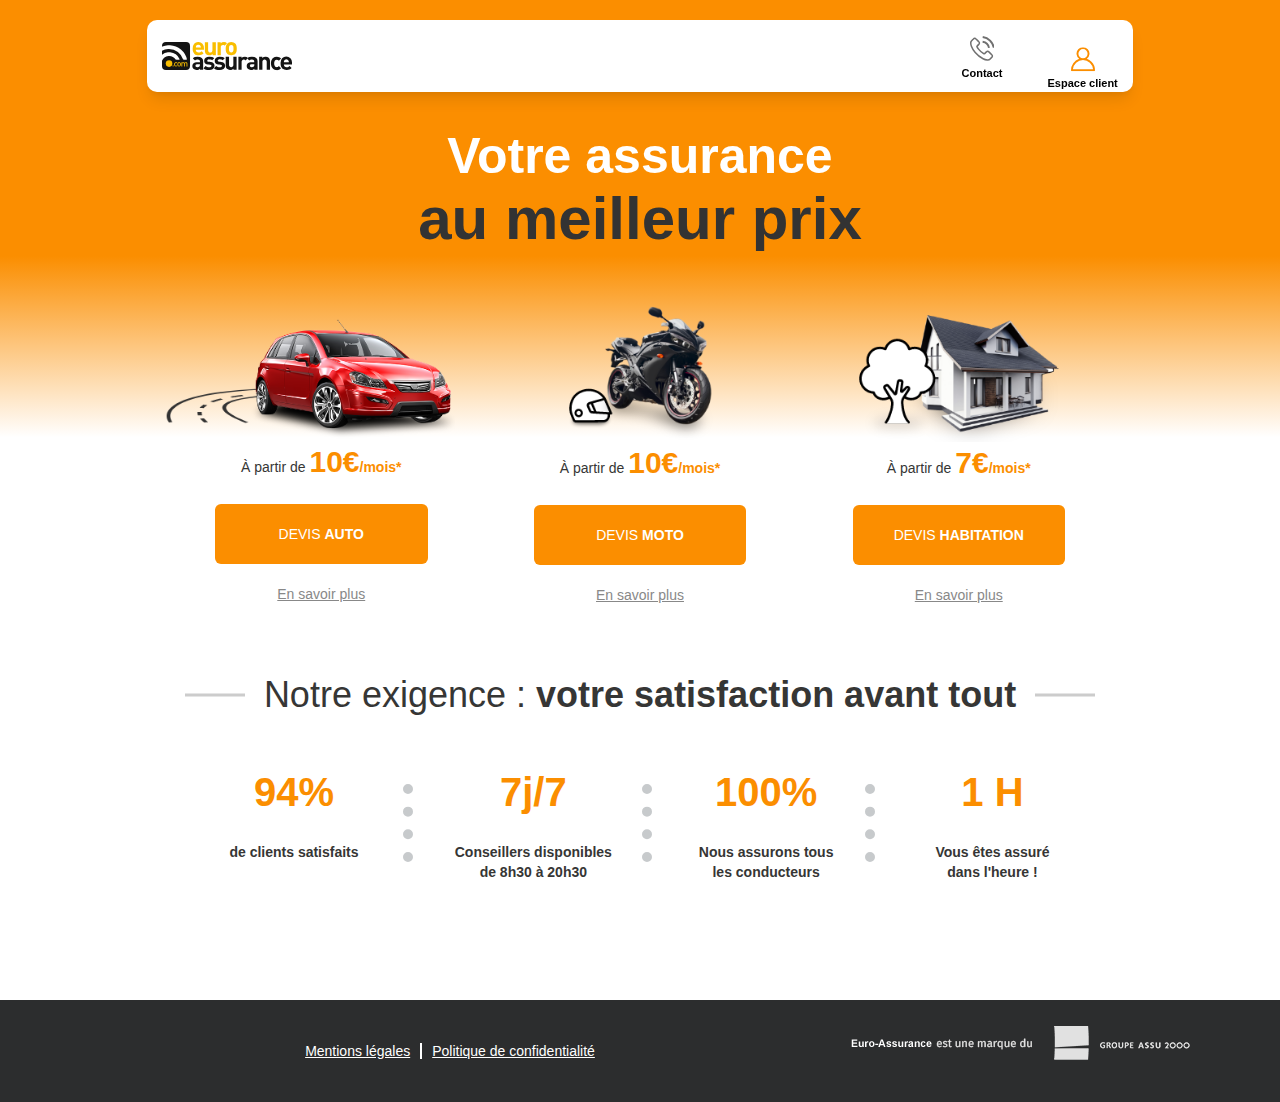
==== commit 288b4cf9: "Quick update" ====
--- a/index.html
+++ b/index.html
@@ -15,10 +15,10 @@
       <link rel="shortcut icon" href="https://web.archive.org/web/20210410021031im_/https://www.euro-assurance.com/sites/all/themes/custom/ea/html/desktop/images/favicon.ico" type="image/vnd.microsoft.icon">
       <meta name="description" content="Votre assurance en ligne sur Euro-Assurance : courtier en assurance auto, moto, scooter et habitation. Devis gratuit et sans engagement.">
       <meta name="generator" content="Drupal 7 (http://drupal.org)">
-      <link rel="canonical" href="https://web.archive.org/web/20210410021031/https://www.euro-assurance.com/">
-      <link rel="shortlink" href="https://web.archive.org/web/20210410021031/https://www.euro-assurance.com/">
+      <link rel="canonical" href="https://www.euro-assurance.com/">
+      <link rel="shortlink" href="https://www.euro-assurance.com/">
       <meta property="og:type" content="website">
-      <meta property="og:url" content="https://web.archive.org/web/20210410021031/https://www.euro-assurance.com/">
+      <meta property="og:url" content="https://www.euro-assurance.com/">
       <meta property="og:title" content="Assurance auto, 2 roues, habitation - Euro-Assurance">
       <meta property="og:description" content="Votre assurance en ligne sur Euro-Assurance : courtier en assurance auto, moto, scooter et habitation. Devis gratuit et sans engagement.">
       <meta itemprop="name" content="Euro Assurance">
@@ -46,11 +46,11 @@
       </script>
       <div class="overlay-tooltip"></div>
       <header id="site-header" class="hidden-print">
-         <a href="https://web.archive.org/web/20210410021031/https://www.euro-assurance.com/index.php" class="logo text-center" title="" data-di-id="di-id-638f3d2-cb56e00f">
+         <a href="./" class="logo text-center" title="" data-di-id="di-id-638f3d2-cb56e00f">
          <img src="./misc/ea_logo.svg" alt="Euro-Assurance Logo" class="imglogo">
          </a>
          <div class="site-header-actions">
-            <a href="https://web.archive.org/web/20210410021031/https://www.euro-assurance.com/Proximeo/connexionClient.do" title="" id="header-se-connecter" target="_blank" data-di-id="#header-se-connecter">
+            <a href="https://www.euro-assurance.com/Proximeo/connexionClient.do" title="" id="header-se-connecter" target="_blank" data-di-id="#header-se-connecter">
                <svg xmlns="http://www.w3.org/2000/svg" width="24" height="24" viewBox="0 0 24 24" data-di-rand="1618020664233">
                   <defs>
                      <style data-di-rand="1618020664211">.c{fill:#fb8e00;}</style>
@@ -63,6 +63,25 @@
             </a>
          </div>
          <span class="menu-title">Menu Principal</span>
+         <div class="sticky-nav bottom-nav">
+          <ul>
+             <li>
+                <a href="https://www.euro-assurance.com/callback/nojs/head/0000000000/21422" class="open-callback ctools-use-modal ctools-modal-ea-modal-style btn-ea btn-as transparent ctools-use-modal-processed" data-di-id="di-id-12e38599-ce21958f">
+                   <svg xmlns="http://www.w3.org/2000/svg" width="24.748" height="24.75" viewBox="0 0 24.748 24.75" data-di-rand="1618020664236">
+                      <defs>
+                         <style data-di-rand="1618020664212">.first-nav-fill{fill:#fff;stroke:#707070;stroke-width:1.5px;}.second-nav-fill{fill:#707070;}</style>
+                      </defs>
+                      <g transform="translate(0.748)">
+                         <path class="first-nav-fill" d="M18.2,59.674a1.677,1.677,0,0,0-2.535,0c-.593.588-1.185,1.175-1.768,1.773a.349.349,0,0,1-.488.09c-.384-.209-.792-.379-1.161-.608a18.388,18.388,0,0,1-4.433-4.035,10.5,10.5,0,0,1-1.589-2.545.365.365,0,0,1,.09-.468c.593-.573,1.171-1.161,1.753-1.748a1.684,1.684,0,0,0,0-2.6c-.463-.468-.926-.926-1.39-1.395s-.951-.961-1.435-1.435a1.688,1.688,0,0,0-2.535,0C2.11,47.3,1.537,47.9.93,48.482a2.886,2.886,0,0,0-.907,1.948,8.251,8.251,0,0,0,.638,3.551,21.58,21.58,0,0,0,3.83,6.381,23.7,23.7,0,0,0,7.85,6.141,11.353,11.353,0,0,0,4.348,1.265,3.187,3.187,0,0,0,2.735-1.041c.508-.568,1.081-1.086,1.619-1.629a1.7,1.7,0,0,0,.01-2.58Q19.633,61.091,18.2,59.674Z" transform="translate(-0.006 -43.776)"></path>
+                         <path class="second-nav-fill" d="M243.4,103.279l1.889-.322A8.479,8.479,0,0,0,238.12,96l-.266,1.9a6.553,6.553,0,0,1,5.549,5.38Z" transform="translate(-226.104 -91.256)"></path>
+                         <path class="second-nav-fill" d="M251.006,3.982A13.928,13.928,0,0,0,243.02,0l-.266,1.9a12.153,12.153,0,0,1,10.284,9.966l1.889-.322A14.03,14.03,0,0,0,251.006,3.982Z" transform="translate(-230.927)"></path>
+                      </g>
+                   </svg>
+                   <p>Contact</p>
+                </a>
+             </li>
+          </ul>
+       </div>
       </header>
       <div class="ea-pane-messages element-hidden">
       </div>
@@ -80,18 +99,16 @@
                               <img src="./misc/auto.png" alt="Voiture">
                               <p>À partir de <span><span>10€</span>/mois*</span></p>
                            </div>
-                           <a href="https://web.archive.org/web/20210410021031/https://www.euro-assurance.com/devis-auto" class="devis" data-di-id="di-id-67be6904-7aacb8d4">Devis <span>Auto</span></a> <br>
-                           <a href="https://web.archive.org/web/20210410021031/https://www.euro-assurance.com/assurance-auto" class="more" data-di-id="di-id-c05b6068-bc18291e">En savoir plus</a> <br>
-                           <a href="https://web.archive.org/web/20210410021031/https://www.euro-assurance.com/devis-auto" class="sub" data-di-id="di-id-2e1ea275-8a584289">S'assurer en ligne</a>
+                           <a href="/assurance-auto/" class="devis" data-di-id="di-id-67be6904-7aacb8d4">Devis <span>Auto</span></a> <br>
+                           <a href="https://www.euro-assurance.com/assurance-auto" class="more" data-di-id="di-id-c05b6068-bc18291e">En savoir plus</a> <br>
                         </li>
                         <li>
                            <div class="fblock">
                               <img src="./misc/moto.png" alt="Moto">
                               <p>À partir de <span><span>10€</span>/mois*</span></p>
                            </div>
-                           <a href="https://web.archive.org/web/20210410021031/https://www.euro-assurance.com/devis-moto" class="devis" data-di-id="di-id-67be6904-21cb21ca">Devis <span>Moto</span></a> <br>
-                           <a href="https://web.archive.org/web/20210410021031/https://www.euro-assurance.com/assurance-moto" class="more" data-di-id="di-id-c05b6068-bc18291e">En savoir plus</a> <br>
-                           <a href="https://web.archive.org/web/20210410021031/https://www.euro-assurance.com/devis-moto" class="sub" data-di-id="di-id-2e1ea275-8a584289">S'assurer en ligne</a>
+                           <a href="https://www.euro-assurance.com/devis-moto" class="devis" data-di-id="di-id-67be6904-21cb21ca">Devis <span>Moto</span></a> <br>
+                           <a href="https://www.euro-assurance.com/assurance-moto" class="more" data-di-id="di-id-c05b6068-bc18291e">En savoir plus</a> <br>
                         </li>
                         <li>
                            <div class="product-container">
@@ -99,9 +116,8 @@
                                  <img src="./misc/mrh.png" alt="Maison">
                                  <p>À partir de <span><span>7€</span>/mois*</span></p>
                               </div>
-                              <a href="https://web.archive.org/web/20210410021031/https://www.euro-assurance.com/devis-mrh" class="devis" data-di-id="di-id-51e24823-ec715280">Devis <span>Habitation</span></a> <br>
-                              <a href="https://web.archive.org/web/20210410021031/https://www.euro-assurance.com/assurance-habitation" class="more" data-di-id="di-id-33226937-98a0818e">En savoir plus</a> <br>
-                              <a href="https://web.archive.org/web/20210410021031/https://www.euro-assurance.com/devis-mrh" class="sub" data-di-id="di-id-3aebd9f6-5c840e40">S'assurer en ligne</a>
+                              <a href="https://www.euro-assurance.com/devis-mrh" class="devis" data-di-id="di-id-51e24823-ec715280">Devis <span>Habitation</span></a> <br>
+                              <a href="https://www.euro-assurance.com/assurance-habitation" class="more" data-di-id="di-id-33226937-98a0818e">En savoir plus</a> <br>
                            </div>
                            <!--          À DÉCOMMENTER POUR ACTIVER LA BULLE DE REDUCTION -->
                            <!--          <div id="reduction">-->
@@ -119,7 +135,7 @@
                            <strong>94%</strong>
                            <p>de clients satisfaits</p>
                            <ul class="evaluation_stars_ekomi">
-                              <a href="https://web.archive.org/web/20210410021031/https://www.ekomi.fr/avis-clients-wwweuro-assurancecom.html" target="_blank" data-di-id="di-id-a9efbed1-bb5b5cc1" tabindex="-1">
+                              <a href="https://www.ekomi.fr/avis-clients-wwweuro-assurancecom.html" target="_blank" data-di-id="di-id-a9efbed1-bb5b5cc1" tabindex="-1">
                                  <li class="star_actif"></li>
                                  <li class="star_actif"></li>
                                  <li class="star_actif"></li>
@@ -158,15 +174,15 @@
                <div class="col-md-8 text-center">
                   <ul class="menu link-d">
                      <li class="">
-                        <a href="https://web.archive.org/web/20210410021031/https://www.euro-assurance.com/mentions-legales.html" target="_blank" data-di-id="di-id-1a17398f-5b89e371">Mentions légales</a>                  
+                        <a href="https://www.euro-assurance.com/mentions-legales.html" target="_blank" data-di-id="di-id-1a17398f-5b89e371">Mentions légales</a>                  
                      </li>
                      <li class="">
-                        <a href="https://web.archive.org/web/20210410021031/https://www.euro-assurance.com/politique-confidentialite.html" target="_blank" data-di-id="di-id-37f996ee-293ad97">Politique de confidentialité</a>                  
+                        <a href="https://www.euro-assurance.com/politique-confidentialite.html" target="_blank" data-di-id="di-id-37f996ee-293ad97">Politique de confidentialité</a>                  
                      </li>
                   </ul>
                </div>
                <div class="col-md-4 text-center">
-                  <a href="https://web.archive.org/web/20210410021031/https://www.groupeassu2000.fr/" target="_blank" data-di-id="di-id-c4d6f4d4-d60f56f7">
+                  <a href="https://www.groupeassu2000.fr/" target="_blank" data-di-id="di-id-c4d6f4d4-d60f56f7">
                   <img src="./misc/logo_assu.png" alt="Logo Assu2000">
                   </a>
                </div>
--- a/misc/styles.css
+++ b/misc/styles.css
@@ -1,4 +1,6 @@
-#spotlight {
-    background: rgb(251,142,0);
-    background: linear-gradient(180deg, rgba(251,142,0,1) 41%, rgba(255,255,255,0) 70%)!important;
+@media screen and (min-width: 767px) {
+    #spotlight, #product-section {
+        background: rgb(251,142,0);
+        background: linear-gradient(180deg, rgba(251,142,0,1) 41%, rgba(255,255,255,0) 70%)!important;
+    }
 }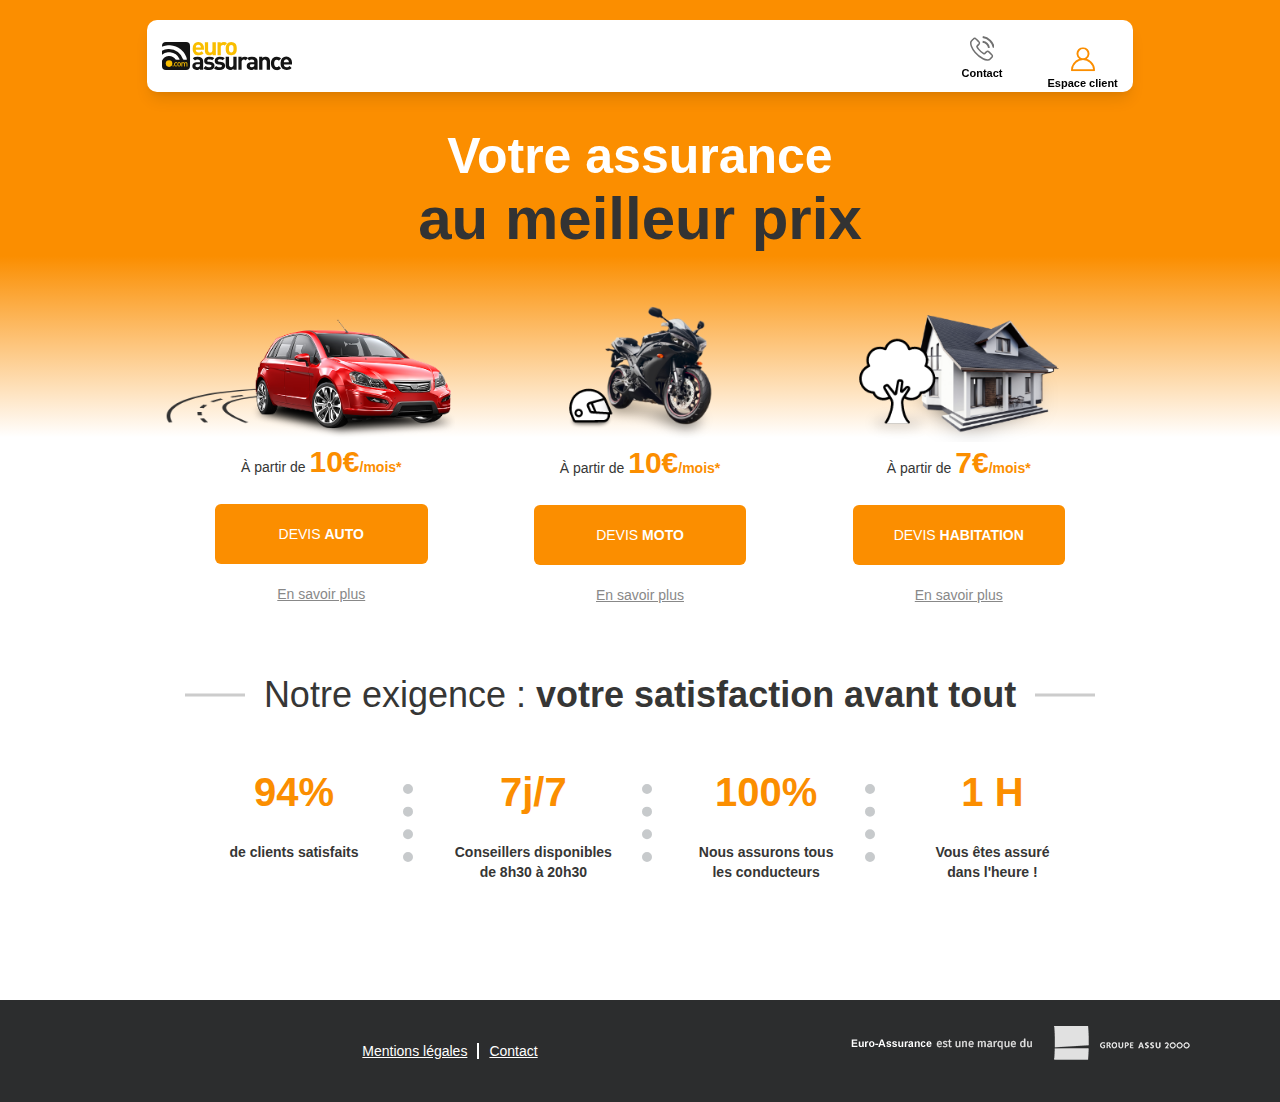
==== commit f00af7f1: "Adding a new page" ====
--- a/index.html
+++ b/index.html
@@ -46,11 +46,11 @@
       </script>
       <div class="overlay-tooltip"></div>
       <header id="site-header" class="hidden-print">
-         <a href="./" class="logo text-center" title="" data-di-id="di-id-638f3d2-cb56e00f">
+         <a href="/" class="logo text-center" title="" data-di-id="di-id-638f3d2-cb56e00f">
          <img src="./misc/ea_logo.svg" alt="Euro-Assurance Logo" class="imglogo">
          </a>
          <div class="site-header-actions">
-            <a href="https://www.euro-assurance.com/Proximeo/connexionClient.do" title="" id="header-se-connecter" target="_blank" data-di-id="#header-se-connecter">
+            <a href="/espace-client" title="" id="header-se-connecter" data-di-id="#header-se-connecter">
                <svg xmlns="http://www.w3.org/2000/svg" width="24" height="24" viewBox="0 0 24 24" data-di-rand="1618020664233">
                   <defs>
                      <style data-di-rand="1618020664211">.c{fill:#fb8e00;}</style>
@@ -66,7 +66,7 @@
          <div class="sticky-nav bottom-nav">
           <ul>
              <li>
-                <a href="https://www.euro-assurance.com/callback/nojs/head/0000000000/21422" class="open-callback ctools-use-modal ctools-modal-ea-modal-style btn-ea btn-as transparent ctools-use-modal-processed" data-di-id="di-id-12e38599-ce21958f">
+                <a href="/contact" class="btn-ea btn-as transparent" data-di-id="di-id-12e38599-ce21958f">
                    <svg xmlns="http://www.w3.org/2000/svg" width="24.748" height="24.75" viewBox="0 0 24.748 24.75" data-di-rand="1618020664236">
                       <defs>
                          <style data-di-rand="1618020664212">.first-nav-fill{fill:#fff;stroke:#707070;stroke-width:1.5px;}.second-nav-fill{fill:#707070;}</style>
@@ -100,15 +100,15 @@
                               <p>À partir de <span><span>10€</span>/mois*</span></p>
                            </div>
                            <a href="/assurance-auto/" class="devis" data-di-id="di-id-67be6904-7aacb8d4">Devis <span>Auto</span></a> <br>
-                           <a href="https://www.euro-assurance.com/assurance-auto" class="more" data-di-id="di-id-c05b6068-bc18291e">En savoir plus</a> <br>
+                           <a href="/assurance-auto/" class="more" data-di-id="di-id-c05b6068-bc18291e">En savoir plus</a> <br>
                         </li>
                         <li>
                            <div class="fblock">
                               <img src="./misc/moto.png" alt="Moto">
                               <p>À partir de <span><span>10€</span>/mois*</span></p>
                            </div>
-                           <a href="https://www.euro-assurance.com/devis-moto" class="devis" data-di-id="di-id-67be6904-21cb21ca">Devis <span>Moto</span></a> <br>
-                           <a href="https://www.euro-assurance.com/assurance-moto" class="more" data-di-id="di-id-c05b6068-bc18291e">En savoir plus</a> <br>
+                           <a href="/assurance-moto/" class="devis" data-di-id="di-id-67be6904-21cb21ca">Devis <span>Moto</span></a> <br>
+                           <a href="/assurance-moto/" class="more" data-di-id="di-id-c05b6068-bc18291e">En savoir plus</a> <br>
                         </li>
                         <li>
                            <div class="product-container">
@@ -116,8 +116,8 @@
                                  <img src="./misc/mrh.png" alt="Maison">
                                  <p>À partir de <span><span>7€</span>/mois*</span></p>
                               </div>
-                              <a href="https://www.euro-assurance.com/devis-mrh" class="devis" data-di-id="di-id-51e24823-ec715280">Devis <span>Habitation</span></a> <br>
-                              <a href="https://www.euro-assurance.com/assurance-habitation" class="more" data-di-id="di-id-33226937-98a0818e">En savoir plus</a> <br>
+                              <a href="/assurance-habitation/" class="devis" data-di-id="di-id-51e24823-ec715280">Devis <span>Habitation</span></a> <br>
+                              <a href="/assurance-habitation/" class="more" data-di-id="di-id-33226937-98a0818e">En savoir plus</a> <br>
                            </div>
                            <!--          À DÉCOMMENTER POUR ACTIVER LA BULLE DE REDUCTION -->
                            <!--          <div id="reduction">-->
@@ -174,10 +174,10 @@
                <div class="col-md-8 text-center">
                   <ul class="menu link-d">
                      <li class="">
-                        <a href="https://www.euro-assurance.com/mentions-legales.html" target="_blank" data-di-id="di-id-1a17398f-5b89e371">Mentions légales</a>                  
+                        <a href="/mentions-legales" target="_blank" data-di-id="di-id-1a17398f-5b89e371">Mentions légales</a>                  
                      </li>
                      <li class="">
-                        <a href="https://www.euro-assurance.com/politique-confidentialite.html" target="_blank" data-di-id="di-id-37f996ee-293ad97">Politique de confidentialité</a>                  
+                        <a href="/contact/" target="_blank" data-di-id="di-id-37f996ee-293ad97">Contact</a>                  
                      </li>
                   </ul>
                </div>
--- a/misc/styles.css
+++ b/misc/styles.css
@@ -3,4 +3,10 @@
         background: rgb(251,142,0);
         background: linear-gradient(180deg, rgba(251,142,0,1) 41%, rgba(255,255,255,0) 70%)!important;
     }
+}
+
+@media screen and (max-width: 767px) {
+    footer img {
+        max-width: 100%!important;
+    }
 }